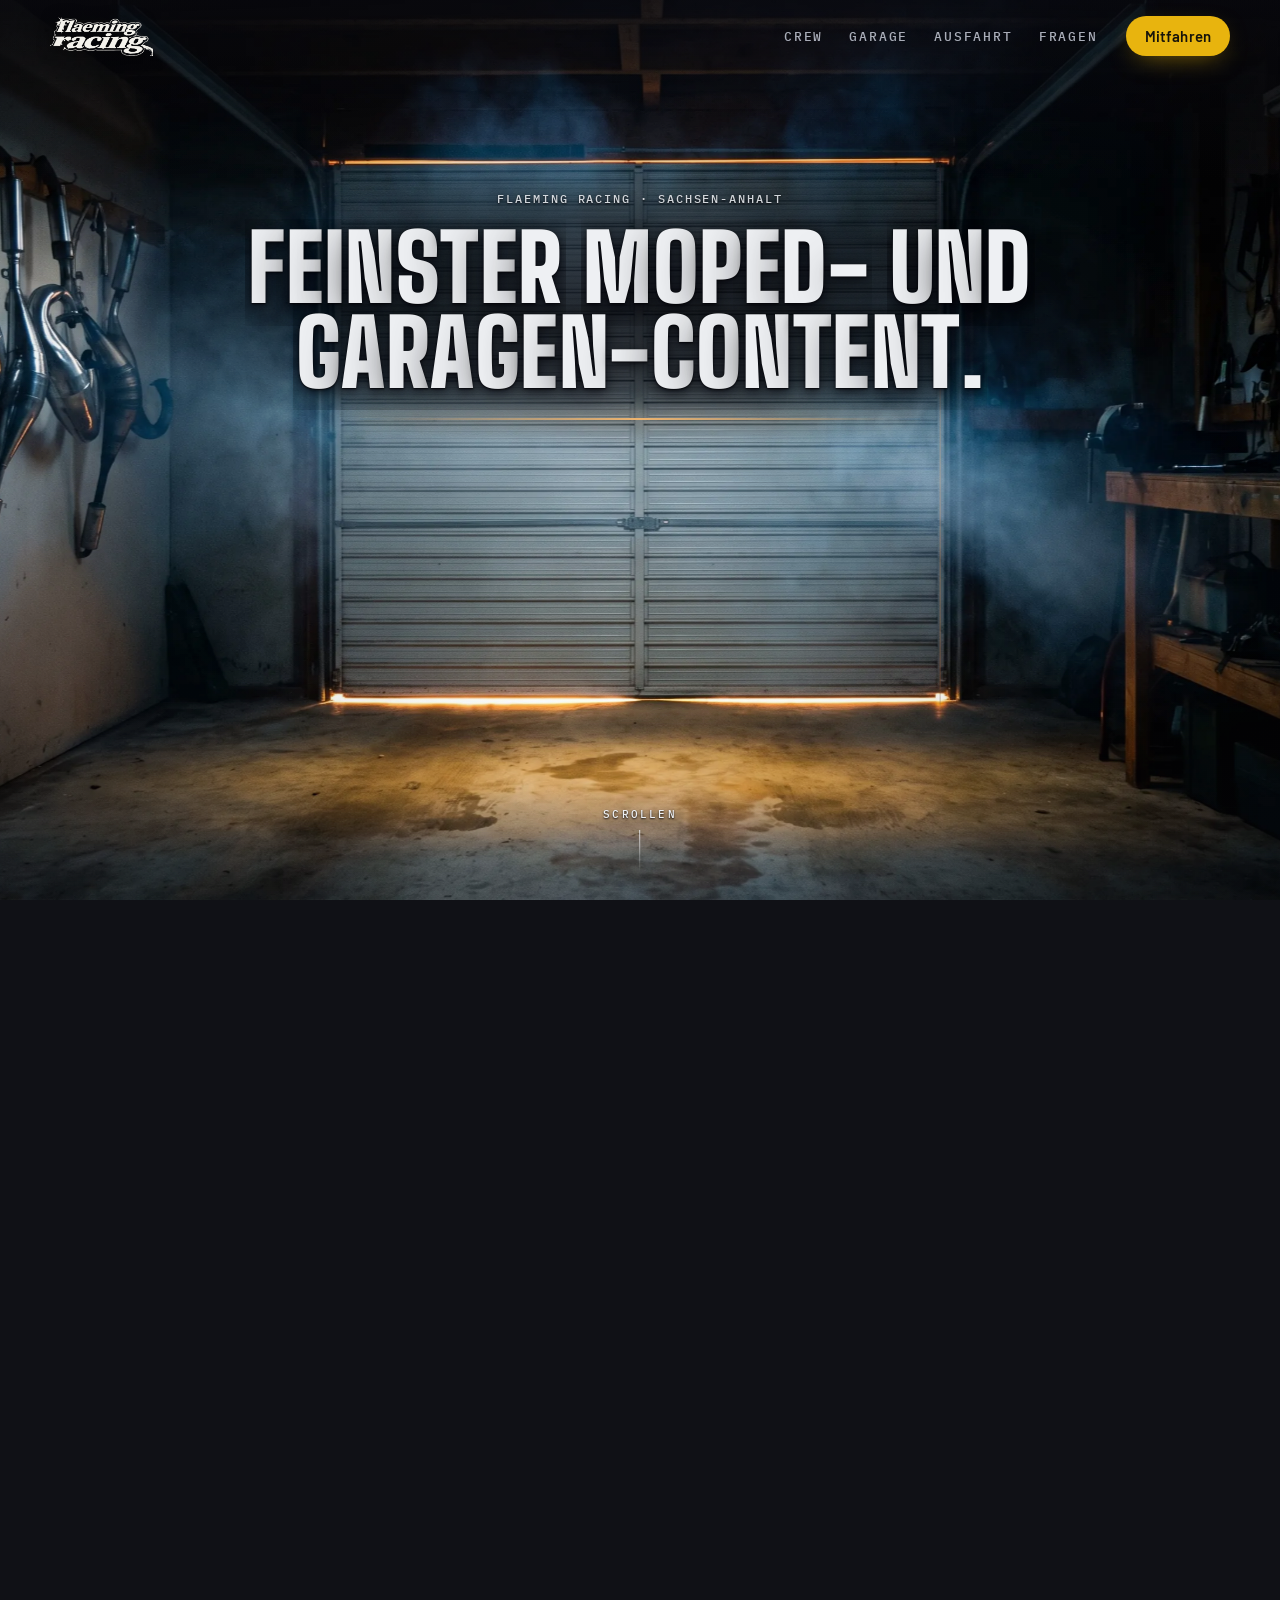
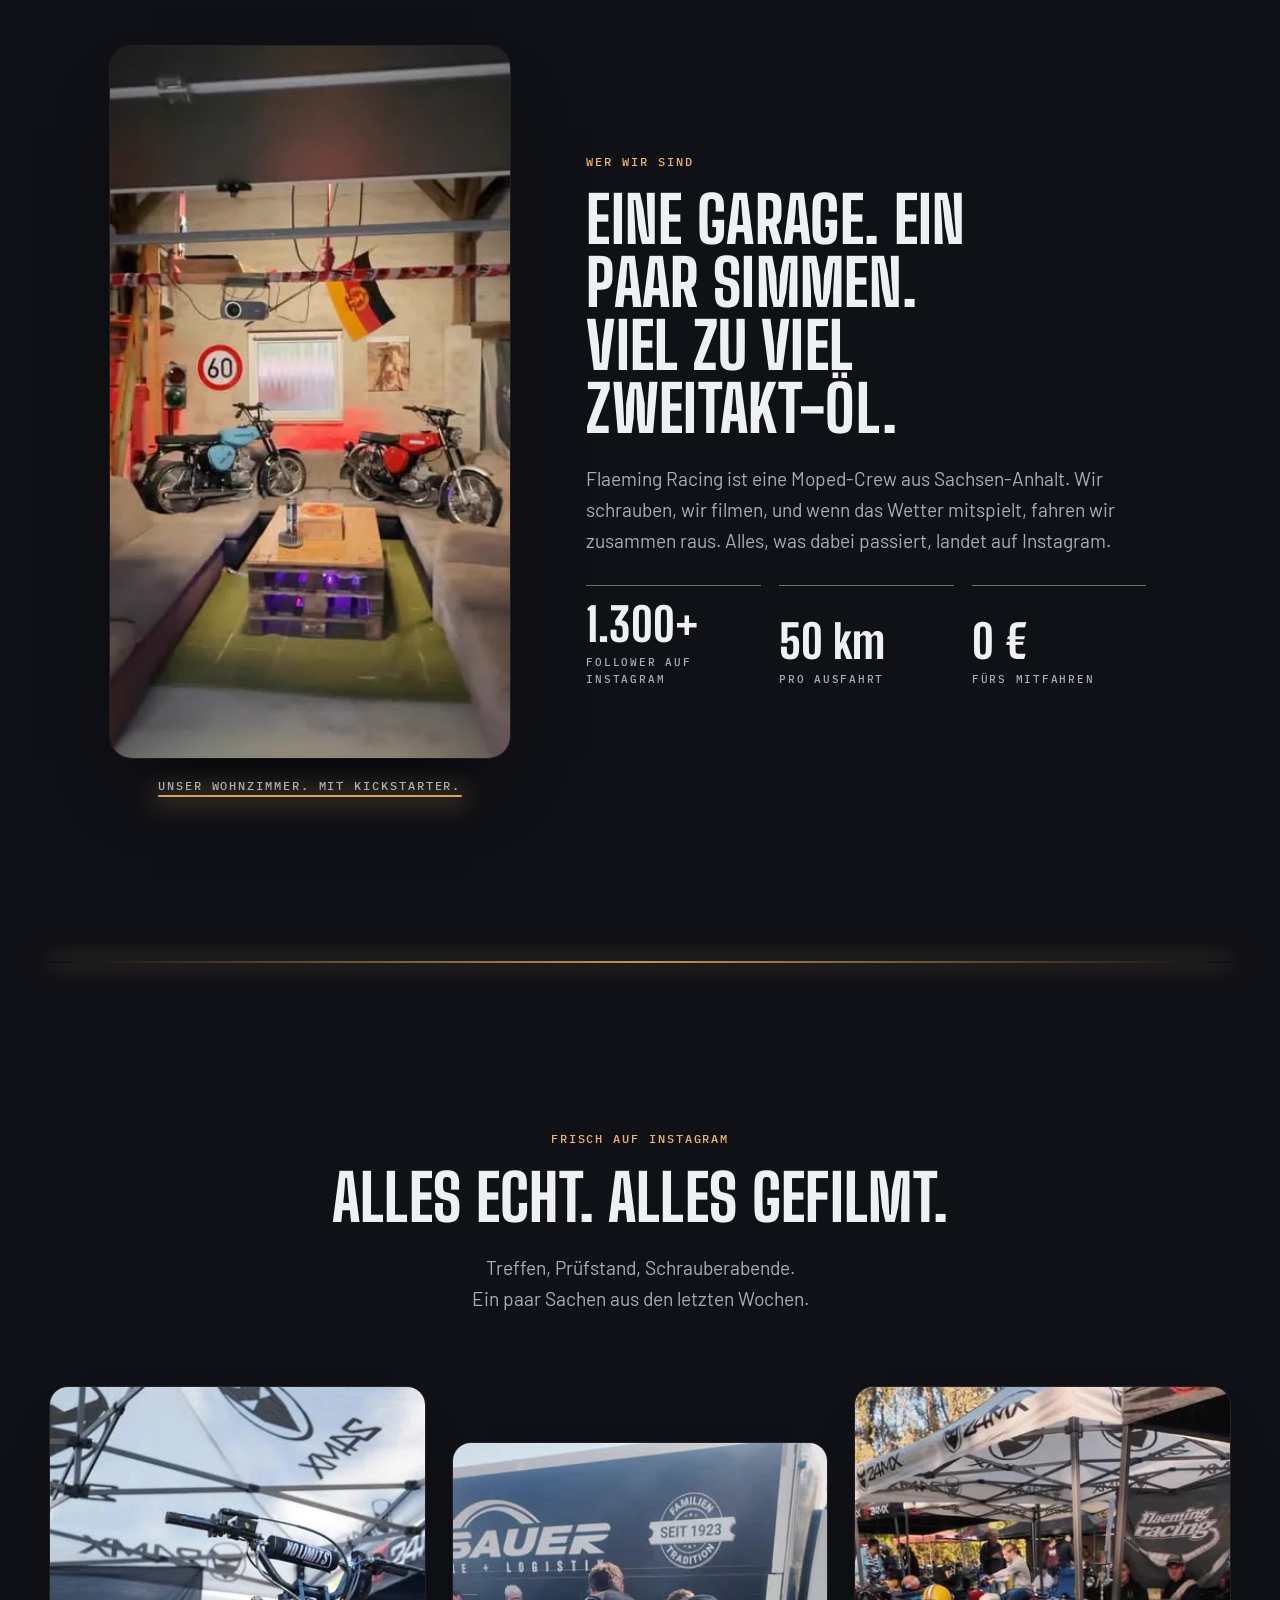
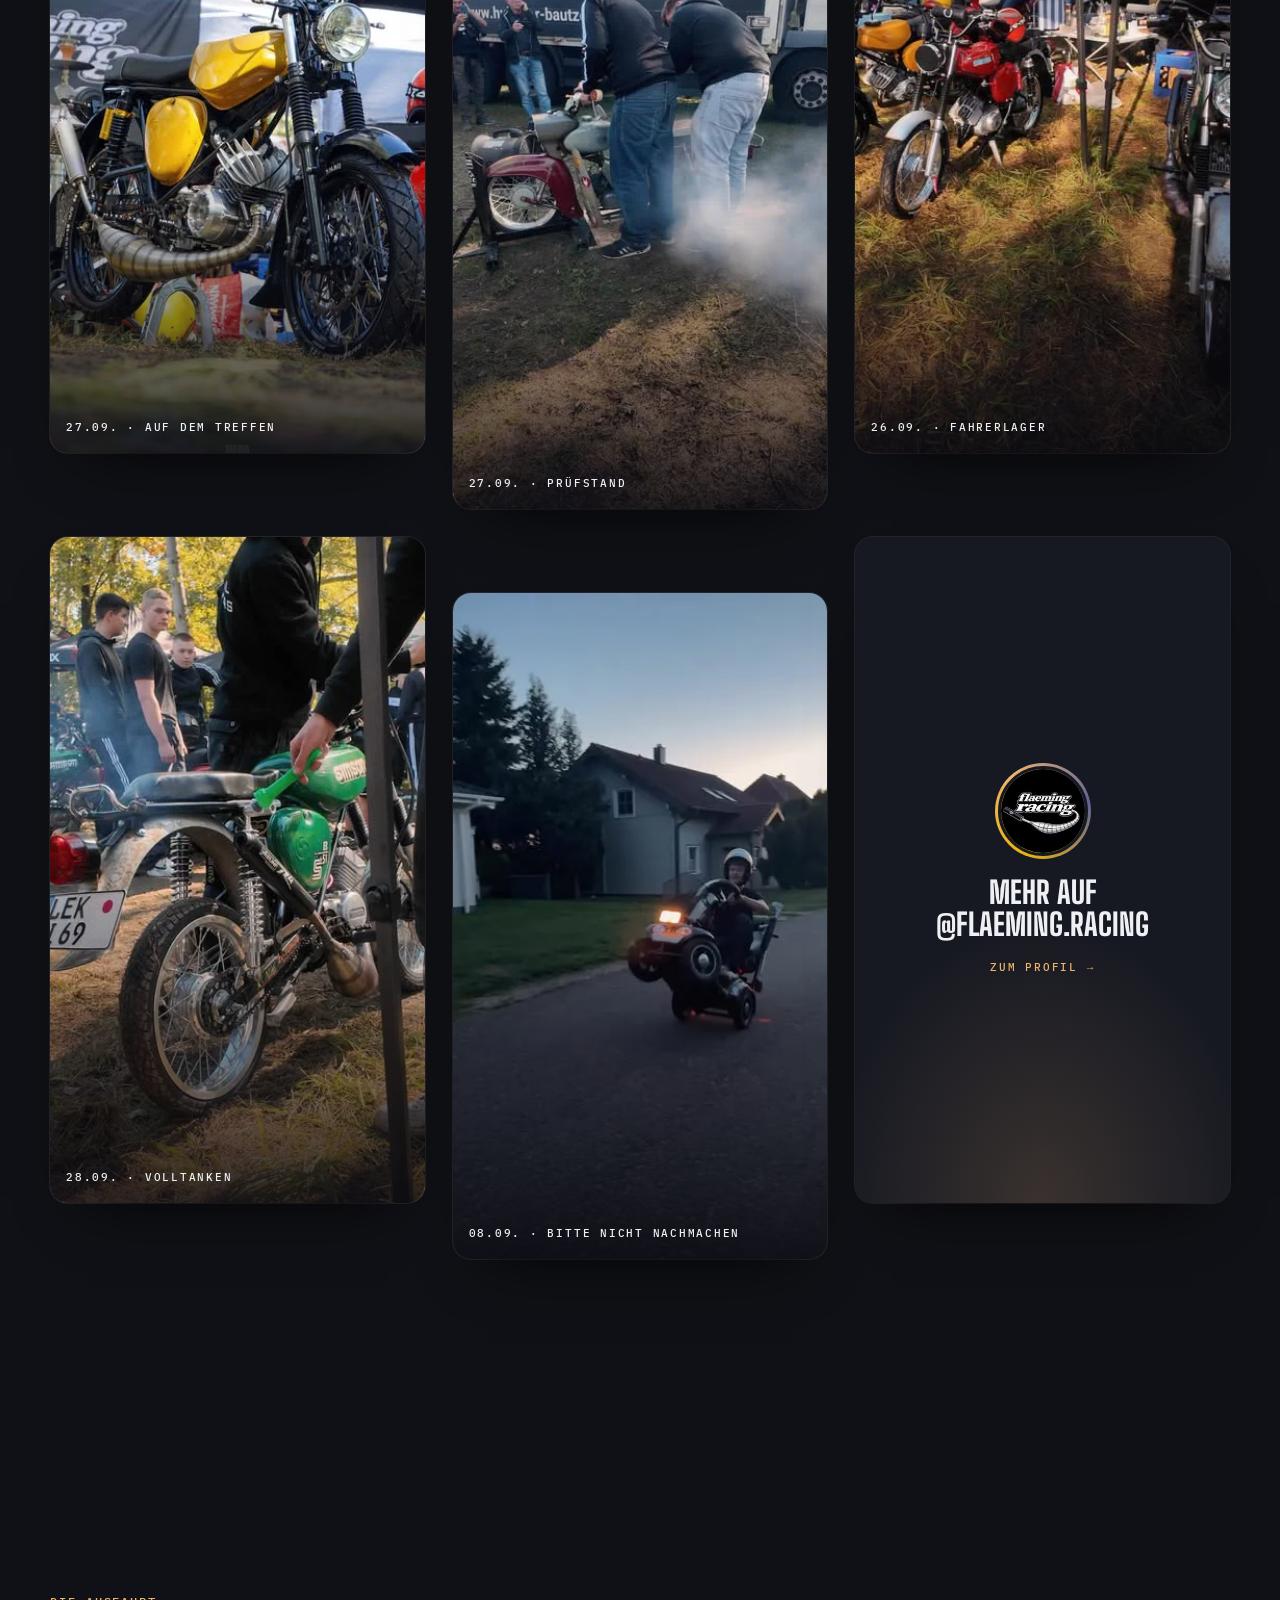
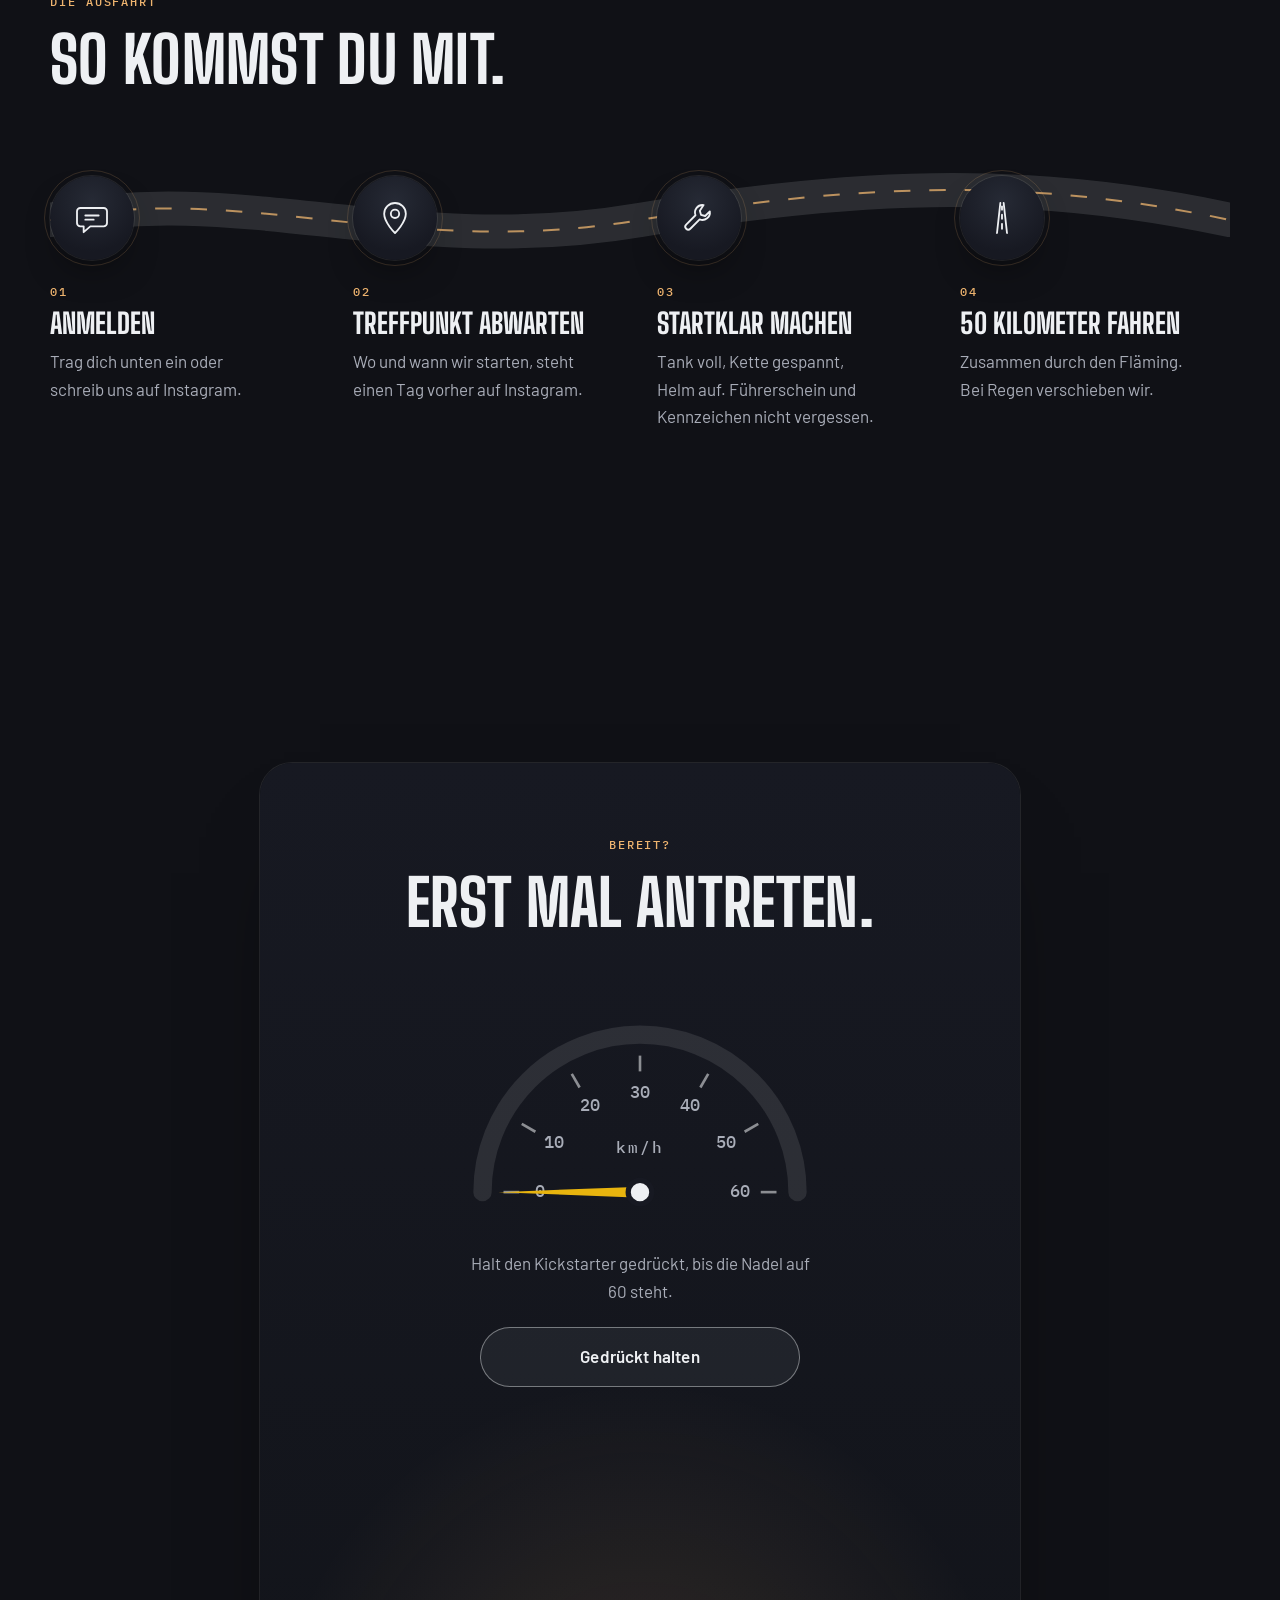
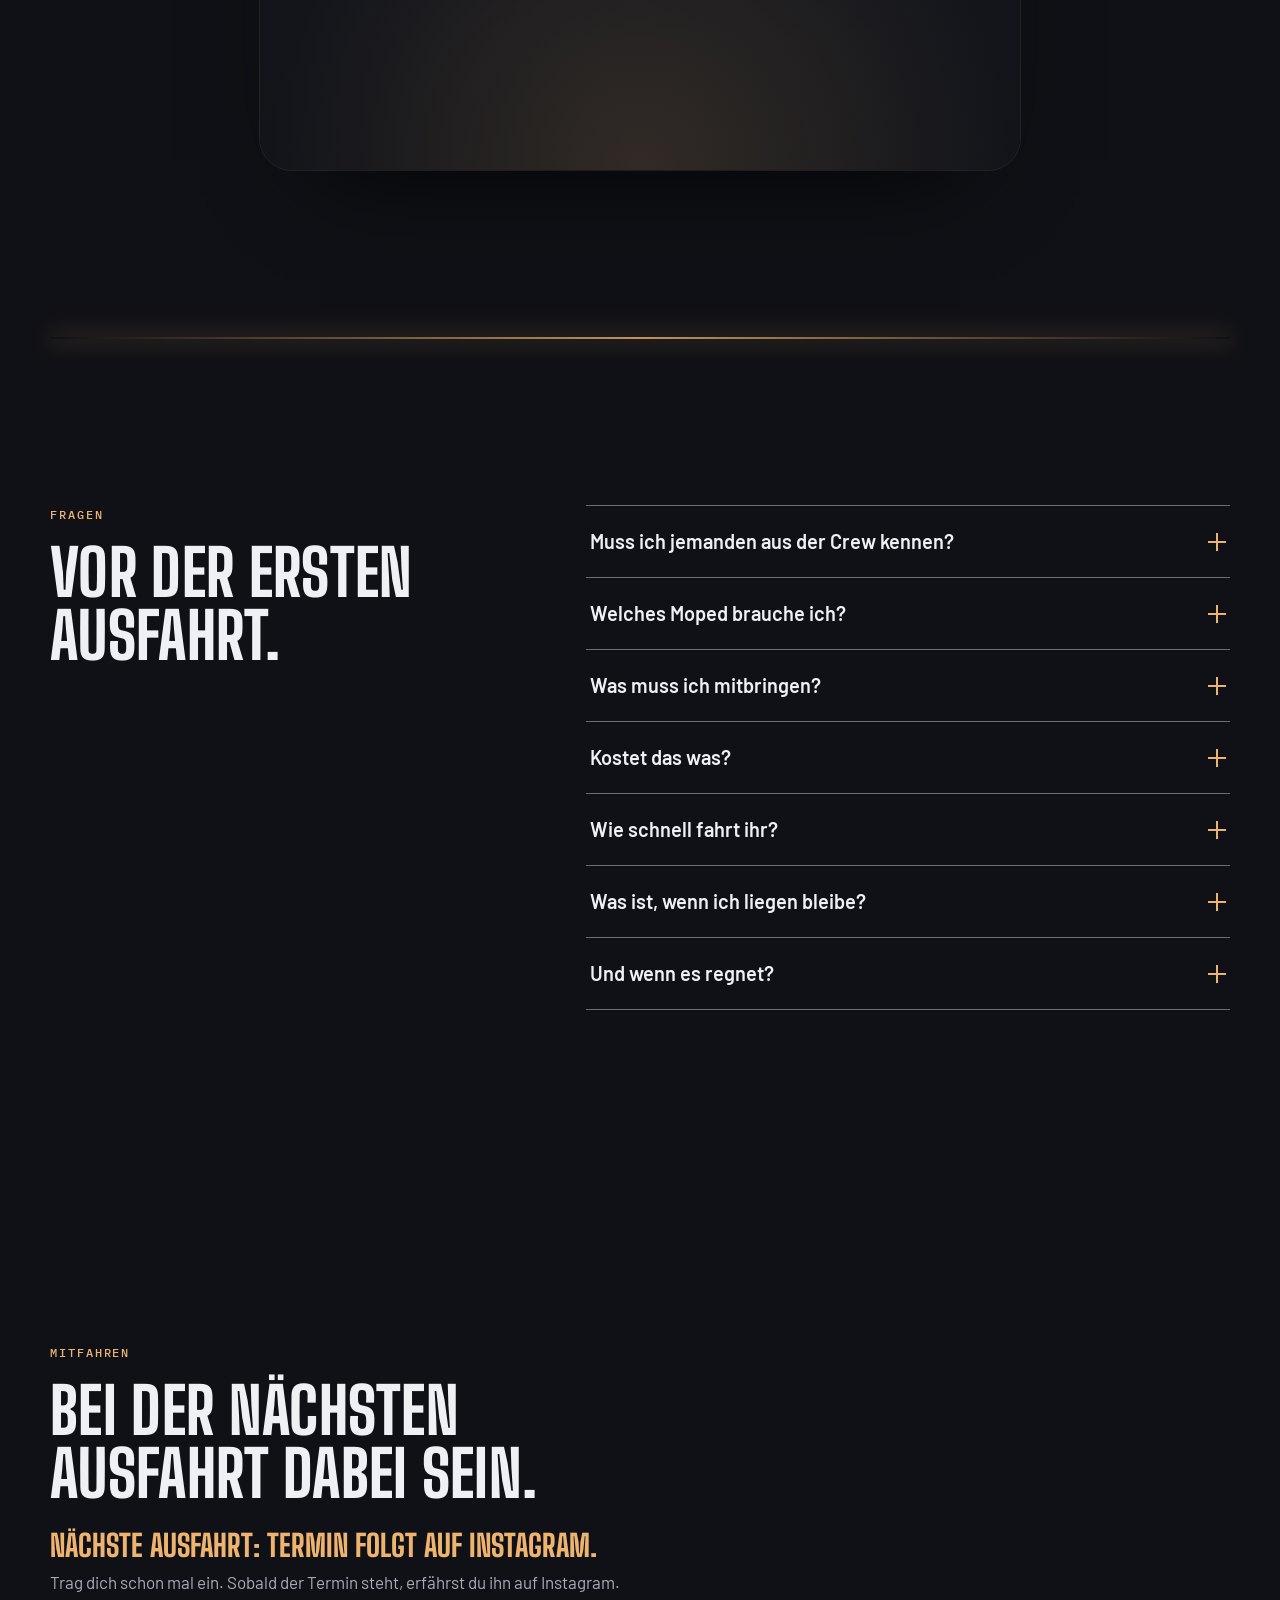
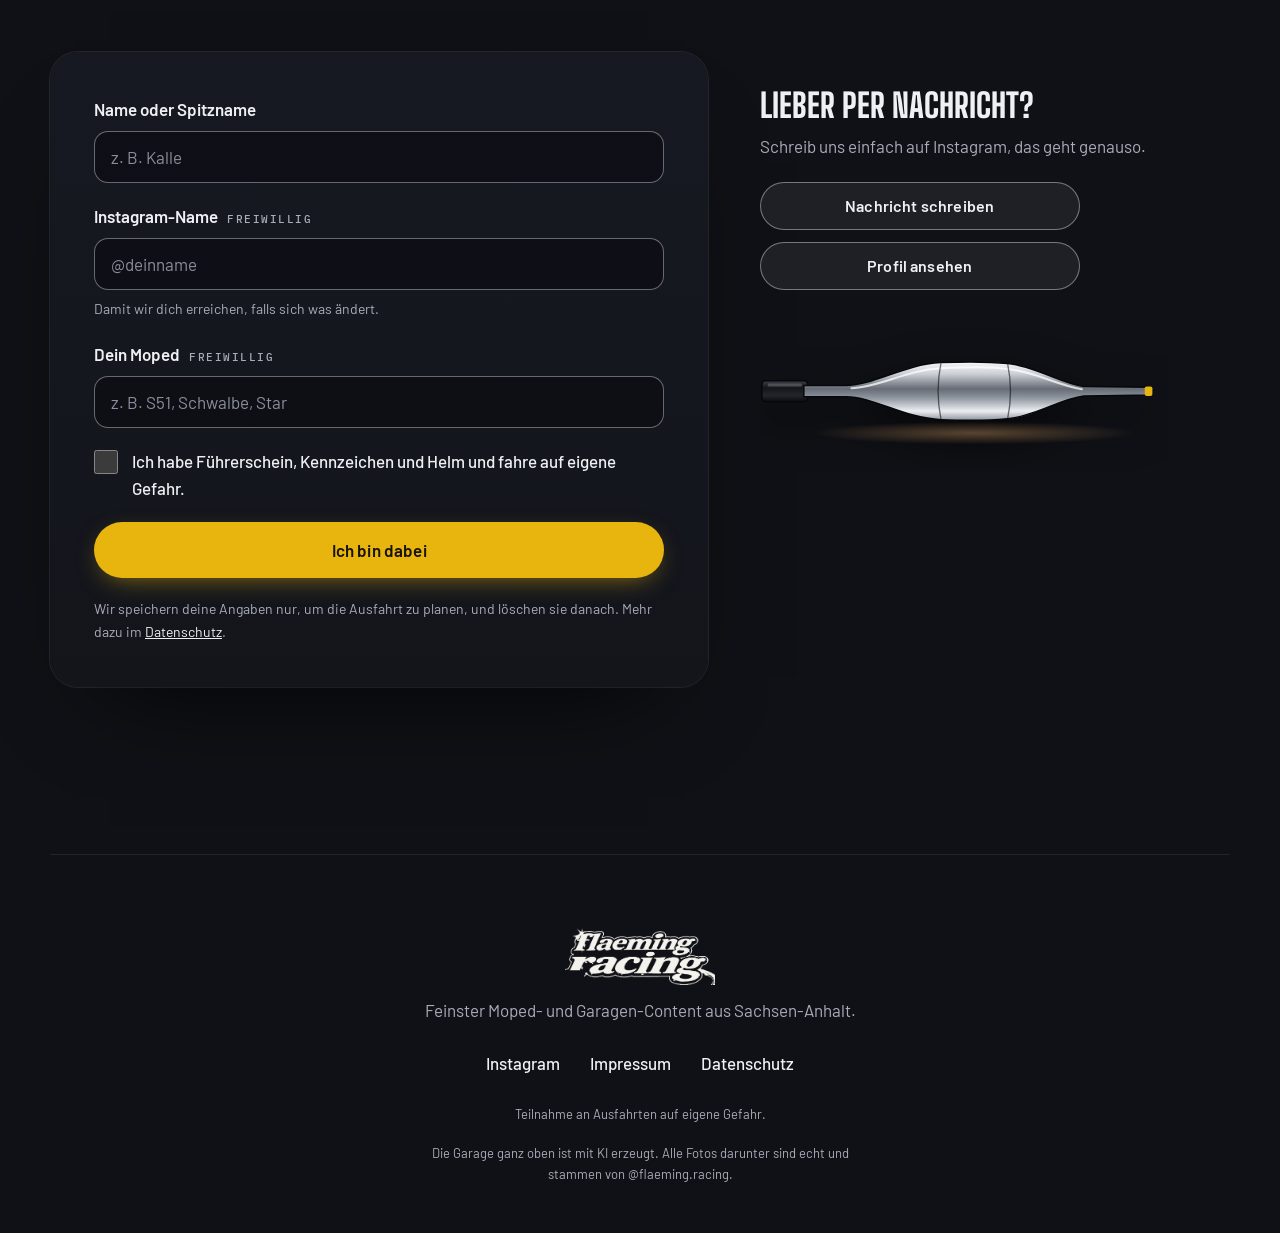
==== index.html @ 94ff25c2 "Flaeming Racing Website: Garagentor-Held, Abschnitte, Anmeldung mit Crew-Liste Co-Authored-By: Claud" ====
<!doctype html>
<html lang="de">
<head>
<meta charset="utf-8">
<meta name="viewport" content="width=device-width, initial-scale=1, viewport-fit=cover">
<title>Flaeming Racing · Moped-Ausfahrten und Garagen-Content</title>
<meta name="description" content="Flaeming Racing ist eine Moped-Crew aus Sachsen-Anhalt: Simsons, Garage, Instagram und Ausfahrten durch den Fläming. Melde dich zur nächsten Ausfahrt an, Mitfahren ist kostenlos.">
<meta name="theme-color" content="#101116">
<meta name="color-scheme" content="dark">
<link rel="icon" href="data:image/svg+xml,%3Csvg xmlns='http://www.w3.org/2000/svg' viewBox='0 0 64 64'%3E%3Crect width='64' height='64' rx='14' fill='%23101116'/%3E%3Cdefs%3E%3ClinearGradient id='c' x1='0' y1='0' x2='0' y2='1'%3E%3Cstop offset='0' stop-color='%23f4f5f7'/%3E%3Cstop offset='.55' stop-color='%23969ba6'/%3E%3Cstop offset='1' stop-color='%23e3e6ea'/%3E%3C/linearGradient%3E%3C/defs%3E%3Cpath d='M7 30h7c6 0 9-8 19-8 9 0 14 4 18 8l5 2v4l-5 2c-4 4-9 8-18 8-10 0-13-8-19-8H7z' fill='url(%23c)'/%3E%3Crect x='51' y='31' width='8' height='6' rx='2' fill='%23e8b40e'/%3E%3C/svg%3E">
<link rel="preload" href="assets/fonts/big-shoulders-display.woff2" as="font" type="font/woff2" crossorigin>
<link rel="preload" href="assets/fonts/barlow-400.woff2" as="font" type="font/woff2" crossorigin>
<link rel="stylesheet" href="assets/fonts/fonts.css">
<link rel="stylesheet" href="assets/css/site.css">
<!-- DEPLOY STEP: og:url und og:image brauchen die echte Adresse der Seite (absolute URLs). -->
<meta property="og:type" content="website">
<meta property="og:locale" content="de_DE">
<meta property="og:title" content="Flaeming Racing · Fahr mit uns raus">
<meta property="og:description" content="Moped-Crew aus Sachsen-Anhalt. Simsons, Garage und Ausfahrten durch den Fläming. 50 Kilometer, kostenlos.">
<meta property="og:url" content="https://DEPLOY-ADRESSE/">
<meta property="og:image" content="https://DEPLOY-ADRESSE/assets/og-bild.jpg">
<meta name="twitter:card" content="summary_large_image">
<script>document.documentElement.classList.add('js');if(!matchMedia('(prefers-reduced-motion: reduce)').matches)document.documentElement.classList.add('scrub');</script>
</head>
<body>
<a class="skip" href="#main">Zum Inhalt springen</a>

<div class="env" aria-hidden="true">
  <div class="env-glow"></div>
  <div class="env-haze h1"></div><div class="env-haze h2"></div><div class="env-haze h3"></div>
  <div class="env-grain"></div>
</div>

<header class="nav" id="nav">
  <a class="nav-logo" href="#top" aria-label="Flaeming Racing, nach oben">
    <img src="assets/bilder/logo-schrift.png" alt="Flaeming Racing" width="756" height="294">
  </a>
  <nav class="nav-links" aria-label="Abschnitte">
    <a href="#crew">Crew</a>
    <a href="#garage">Garage</a>
    <a href="#ausfahrt">Ausfahrt</a>
    <a href="#fragen">Fragen</a>
  </nav>
  <a class="btn btn-gelb btn-klein" href="#mitfahren">Mitfahren</a>
</header>

<main id="main" tabindex="-1">

  <!-- ===== Held: das Garagentor ===== -->
  <section class="hero" id="top" aria-label="Flaeming Racing">
    <div class="wrap">
      <div class="stage" id="stage" aria-hidden="true">
        <img class="lay offen" data-src="assets/hero/garage-offen.webp" alt="" width="2752" height="1536" decoding="async" fetchpriority="high">
        <div class="lay beam"></div>
        <img class="lay waende" data-src="assets/hero/garage-zu-waende.webp" alt="" width="2752" height="1536" decoding="async" fetchpriority="high">
        <div class="torclip"><img data-src="assets/hero/tor.webp" alt="" width="1024" height="934" decoding="async" fetchpriority="high"></div>
        <div class="torglow"></div>
        <div class="dunst d1"></div><div class="dunst d2"></div><div class="dunst d3"></div><div class="dunst d4"></div>
      </div>
      <div class="scrim" aria-hidden="true"></div>

      <div class="bands" id="bands">
        <div class="band b1" data-a="0" data-b="0.22" data-ramp="0.05">
          <p class="kicker">Flaeming Racing · Sachsen-Anhalt</p>
          <h1 class="h-held split" data-fx="spalt">Feinster Moped- und Garagen-Content.</h1>
          <span class="spaltlinie" aria-hidden="true"></span>
        </div>
        <div class="band b2" data-a="0.26" data-b="0.48">
          <p class="h-band split" data-fx="heben">Hier wird geschraubt.</p>
          <p class="unter split" data-fx="heben">Simsons, Chrom und Zweitakt-Dunst.</p>
        </div>
        <div class="band b3" data-a="0.52" data-b="0.74" data-ramp="0.04">
          <div class="blur-paar">
            <p class="h-band weich" aria-hidden="true">Bis das Tor aufgeht.</p>
            <p class="h-band scharf">Bis das Tor aufgeht.</p>
          </div>
        </div>
        <div class="band b4" data-a="0.78" data-b="1">
          <h2 class="h-held split" data-fx="wort">Fahr mit uns raus.</h2>
          <p class="unter staffel-s">Moped-Ausfahrten durch den Fläming. 50&nbsp;Kilometer, eine Crew, kostenlos.</p>
          <div class="knoepfe staffel-b">
            <a class="btn btn-gelb" href="#mitfahren">Bei der nächsten Ausfahrt dabei sein</a>
            <a class="btn btn-glas" href="https://www.instagram.com/flaeming.racing/" target="_blank" rel="noopener">Auf Instagram folgen</a>
          </div>
        </div>
      </div>

      <!-- Standbild-Text: ohne JavaScript und bei reduzierter Bewegung -->
      <div class="statisch">
        <p class="kicker">Flaeming Racing · Sachsen-Anhalt</p>
        <p class="h-held">Fahr mit uns raus.</p>
        <p class="unter">Feinster Moped- und Garagen-Content. Und Ausfahrten durch den Fläming, 50&nbsp;Kilometer, kostenlos.</p>
        <div class="knoepfe">
          <a class="btn btn-gelb" href="#mitfahren">Bei der nächsten Ausfahrt dabei sein</a>
          <a class="btn btn-glas" href="https://www.instagram.com/flaeming.racing/" target="_blank" rel="noopener">Auf Instagram folgen</a>
        </div>
      </div>

      <div class="cue" aria-hidden="true"><span>Scrollen</span><i></i></div>
      <svg class="ring" viewBox="0 0 48 48" aria-hidden="true"><circle cx="24" cy="24" r="20" fill="none" stroke="currentColor" stroke-width="3" stroke-dasharray="126" style="stroke-dashoffset:var(--ld,126)"/></svg>
    </div>
  </section>

  <!-- Markenzeichen: der Auspuff zieht sich durch die Seite -->
  <div class="auspuff-feld" id="auspuff" aria-hidden="true">
    <svg class="auspuff" preserveAspectRatio="none">
      <defs>
        <linearGradient id="chrom" gradientUnits="userSpaceOnUse" x1="41" y1="0" x2="51" y2="0">
          <stop offset="0" stop-color="#4b5059"/>
          <stop offset=".3" stop-color="#f4f5f7"/>
          <stop offset=".55" stop-color="#8f959f"/>
          <stop offset=".82" stop-color="#d9dde2"/>
          <stop offset="1" stop-color="#4b5059"/>
        </linearGradient>
      </defs>
      <path class="rohr-glut" d=""/>
      <path class="rohr-kante" d=""/>
      <path class="rohr" d=""/>
      <circle class="rohr-ende" r="7" cx="46" cy="0"/>
    </svg>
  </div>

  <!-- ===== A. Crew ===== -->
  <section class="sek crew" id="crew" aria-labelledby="crew-h">
    <div class="crew-bild reveal">
      <figure>
        <img src="assets/bilder/garage-wohnzimmer.webp" alt="Garage von Flaeming Racing als Wohnzimmer: Sofa, Paletten-Tisch, eine blaue und eine rote Simson, an der Wand ein 60er-Schild" width="360" height="640" loading="lazy" decoding="async">
        <figcaption class="mono">Unser Wohnzimmer. Mit Kickstarter.</figcaption>
      </figure>
    </div>
    <div class="crew-text">
      <p class="kicker reveal">Wer wir sind</p>
      <h2 class="h-sek reveal" id="crew-h">Eine Garage. Ein paar Simmen. Viel zu viel Zweitakt-Öl.</h2>
      <p class="lead reveal">Flaeming Racing ist eine Moped-Crew aus Sachsen-Anhalt. Wir schrauben, wir filmen, und wenn das Wetter mitspielt, fahren wir zusammen raus. Alles, was dabei passiert, landet auf Instagram.</p>
      <dl class="zahlen reveal">
        <div><dt class="mono">Follower auf Instagram</dt><dd><span class="zaehler" data-ziel="1300">1.300</span>+</dd></div>
        <div><dt class="mono">pro Ausfahrt</dt><dd><span class="zaehler" data-ziel="50">50</span> km</dd></div>
        <div><dt class="mono">fürs Mitfahren</dt><dd><span class="zaehler" data-ziel="0">0</span> €</dd></div>
      </dl>
    </div>
  </section>

  <div class="spalt" aria-hidden="true"></div>

  <!-- ===== B. Garage: echte Beiträge von Instagram ===== -->
  <section class="sek garage" id="garage" aria-labelledby="garage-h">
    <div class="garage-kopf">
      <p class="kicker reveal">Frisch auf Instagram</p>
      <h2 class="h-sek reveal" id="garage-h">Alles echt. Alles gefilmt.</h2>
      <p class="lead reveal">Treffen, Prüfstand, Schrauberabende. Ein paar Sachen aus den letzten Wochen.</p>
    </div>
    <ul class="raster" role="list">
      <li class="kachel reveal"><a href="https://www.instagram.com/flaeming.racing/p/DdzESLVi9JG/" target="_blank" rel="noopener">
        <img src="assets/bilder/treffen-gelbe.webp" alt="Gelbe Simson mit Chrom-Auspuff auf einem Treffen, dahinter das Banner von Flaeming Racing" width="480" height="640" loading="lazy" decoding="async">
        <span class="kachel-txt mono">27.09. · Auf dem Treffen</span></a></li>
      <li class="kachel reveal"><a href="https://www.instagram.com/flaeming.racing/reel/DdzTU5aCXcE/" target="_blank" rel="noopener">
        <img src="assets/bilder/pruefstand.webp" alt="Moped auf dem Leistungsprüfstand, weißer Zweitakt-Rauch zieht über die Wiese" width="360" height="640" loading="lazy" decoding="async">
        <span class="kachel-txt mono">27.09. · Prüfstand</span></a></li>
      <li class="kachel reveal"><a href="https://www.instagram.com/flaeming.racing/reel/DdwSJoAoBmD/" target="_blank" rel="noopener">
        <img src="assets/bilder/fahrerlager.webp" alt="Fahrerlager mit Pavillons und einer Reihe bunter Simsons im Herbstlicht" width="360" height="640" loading="lazy" decoding="async">
        <span class="kachel-txt mono">26.09. · Fahrerlager</span></a></li>
      <li class="kachel reveal"><a href="https://www.instagram.com/flaeming.racing/reel/Dd1nuv1Kb8-/" target="_blank" rel="noopener">
        <img src="assets/bilder/volltanken.webp" alt="Grüne Simson wird aus einem Kanister betankt" width="360" height="640" loading="lazy" decoding="async">
        <span class="kachel-txt mono">28.09. · Volltanken</span></a></li>
      <li class="kachel reveal"><a href="https://www.instagram.com/flaeming.racing/reel/DdCWpA1iiBT/" target="_blank" rel="noopener">
        <img src="assets/bilder/feierabendrunde.webp" alt="Jemand mit Helm fährt in der Abenddämmerung ein Elektromobil auf zwei Rädern" width="360" height="640" loading="lazy" decoding="async">
        <span class="kachel-txt mono">08.09. · Bitte nicht nachmachen</span></a></li>
      <li class="kachel kachel-mehr reveal"><a href="https://www.instagram.com/flaeming.racing/" target="_blank" rel="noopener">
        <span class="mehr-ring" aria-hidden="true"><img src="assets/bilder/logo-rund.jpg" alt="" width="150" height="150" loading="lazy"></span>
        <span class="mehr-txt">Mehr auf<br>@flaeming.racing</span>
        <span class="mono mehr-pfeil" aria-hidden="true">Zum Profil →</span></a></li>
    </ul>
  </section>

  <!-- ===== C. Ausfahrt: so kommst du mit ===== -->
  <section class="sek ausfahrt" id="ausfahrt" aria-labelledby="ausfahrt-h">
    <div class="ausfahrt-kopf">
      <p class="kicker reveal">Die Ausfahrt</p>
      <h2 class="h-sek reveal" id="ausfahrt-h">So kommst du mit.</h2>
    </div>
    <div class="strecke" id="strecke">
      <svg class="strasse" viewBox="0 0 1000 120" preserveAspectRatio="none" aria-hidden="true">
        <path class="strasse-rand" d="M0 60 C 160 20, 300 100, 500 60 S 840 20, 1000 60"/>
        <path class="strasse-mitte" d="M0 60 C 160 20, 300 100, 500 60 S 840 20, 1000 60"/>
      </svg>
      <ol class="stationen" role="list">
        <li class="station reveal">
          <span class="symbol" aria-hidden="true"><svg viewBox="0 0 48 48"><path d="M10 12h28a4 4 0 0 1 4 4v14a4 4 0 0 1-4 4H22l-8 7v-7h-4a4 4 0 0 1-4-4V16a4 4 0 0 1 4-4z"/><path d="M16 21h16M16 26h10"/></svg></span>
          <span class="nr mono">01</span>
          <h3>Anmelden</h3>
          <p>Trag dich unten ein oder schreib uns auf Instagram.</p>
        </li>
        <li class="station reveal">
          <span class="symbol" aria-hidden="true"><svg viewBox="0 0 48 48"><path d="M24 42s13-12.5 13-23a13 13 0 0 0-26 0c0 10.5 13 23 13 23z"/><circle cx="24" cy="19" r="5"/></svg></span>
          <span class="nr mono">02</span>
          <h3>Treffpunkt abwarten</h3>
          <p>Wo und wann wir starten, steht einen Tag vorher auf Instagram.</p>
        </li>
        <li class="station reveal">
          <span class="symbol" aria-hidden="true"><svg viewBox="0 0 48 48"><path d="M29.5 8.5a9 9 0 0 0-9.7 12.2L8.6 31.9a3.5 3.5 0 0 0 5 5l11.2-11.2a9 9 0 0 0 12.2-9.7l-5.6 5.6-5-1.4-1.4-5z"/></svg></span>
          <span class="nr mono">03</span>
          <h3>Startklar machen</h3>
          <p>Tank voll, Kette gespannt, Helm auf. Führerschein und Kennzeichen nicht vergessen.</p>
        </li>
        <li class="station reveal">
          <span class="symbol" aria-hidden="true"><svg viewBox="0 0 48 48"><path d="M18 42 22 6M30 42 26 6"/><path d="M24 10v4M24 20v5M24 31v6"/></svg></span>
          <span class="nr mono">04</span>
          <h3>50 Kilometer fahren</h3>
          <p>Zusammen durch den Fläming. Bei Regen verschieben wir.</p>
        </li>
      </ol>
    </div>
  </section>

  <!-- ===== D. Antreten: der eine Mitmach-Moment ===== -->
  <section class="sek antreten" id="antreten" aria-labelledby="antreten-h">
    <div class="antreten-box">
      <p class="kicker reveal">Bereit?</p>
      <h2 class="h-sek reveal" id="antreten-h">Erst mal antreten.</h2>
      <div class="tacho" id="tacho" aria-hidden="true">
        <svg viewBox="0 0 320 200">
          <defs>
            <linearGradient id="skala" x1="0" y1="0" x2="1" y2="0">
              <stop offset="0" stop-color="#616399"/><stop offset=".7" stop-color="#eeb46f"/><stop offset="1" stop-color="#e8b40e"/>
            </linearGradient>
          </defs>
          <path class="tacho-bahn" d="M40 170 A120 120 0 0 1 280 170"/>
          <path class="tacho-fuell" id="tacho-fuell" d="M40 170 A120 120 0 0 1 280 170" pathLength="100"/>
          <g class="tacho-striche" id="tacho-striche"></g>
          <g class="tacho-nadel" id="tacho-nadel"><path d="M160 170 L156 166 L160 62 L164 166 Z"/><circle cx="160" cy="170" r="9"/></g>
          <text class="tacho-kmh" x="160" y="140" text-anchor="middle">km/h</text>
        </svg>
        <div class="paff"><i></i><i></i><i></i><i></i><i></i></div>
      </div>
      <p class="antreten-hilfe reveal" id="antreten-hilfe">Halt den Kickstarter gedrückt, bis die Nadel auf 60 steht.</p>
      <button class="btn btn-kick reveal" id="kick" type="button"><span class="kick-fuell" aria-hidden="true"></span><span class="kick-txt">Gedrückt halten</span></button>
      <p class="laeuft" id="laeuft" aria-live="polite"></p>
      <div class="termin-karte" id="termin-karte">
        <p class="mono">Nächste Ausfahrt</p>
        <p class="termin-zeile" data-termin="zeile">Termin folgt auf Instagram.</p>
        <p class="termin-info" data-termin="info">Trag dich schon mal ein. Sobald der Termin steht, erfährst du ihn auf Instagram.</p>
        <a class="btn btn-gelb" href="#mitfahren">Jetzt anmelden</a>
      </div>
    </div>
  </section>

  <div class="spalt" aria-hidden="true"></div>

  <!-- ===== E. Fragen ===== -->
  <section class="sek fragen" id="fragen" aria-labelledby="fragen-h">
    <div class="fragen-kopf">
      <p class="kicker reveal">Fragen</p>
      <h2 class="h-sek reveal" id="fragen-h">Vor der ersten Ausfahrt.</h2>
    </div>
    <div class="fragen-liste">
      <details class="frage reveal"><summary>Muss ich jemanden aus der Crew kennen?</summary><p>Nein. Meld dich an, komm zum Treffpunkt und sag Hallo. Mehr braucht es nicht.</p></details>
      <details class="frage reveal"><summary>Welches Moped brauche ich?</summary><p>Jedes Moped mit Kennzeichen. Simson ist gern gesehen, aber kein Muss.</p></details>
      <details class="frage reveal"><summary>Was muss ich mitbringen?</summary><p>Führerschein, Versicherungskennzeichen, Helm und ein Moped, das 50 Kilometer schafft. Werkzeug und eine Ersatzzündkerze schaden nie.</p></details>
      <details class="frage reveal"><summary>Kostet das was?</summary><p>Nein. Mitfahren ist kostenlos, du zahlst nur deinen Sprit.</p></details>
      <details class="frage reveal"><summary>Wie schnell fahrt ihr?</summary><p>Wir fahren zusammen, nicht gegeneinander. Es gelten die Regeln der StVO.</p></details>
      <details class="frage reveal"><summary>Was ist, wenn ich liegen bleibe?</summary><p>Pannen gehören zur Simme. Trotzdem gilt: Die Teilnahme ist auf eigene Gefahr, jeder haftet für sich selbst. Für Schäden, Unfälle oder Defekte übernehmen wir keine Haftung.</p></details>
      <details class="frage reveal"><summary>Und wenn es regnet?</summary><p>Dann verschieben wir. Den neuen Termin findest du auf Instagram und hier auf der Seite.</p></details>
    </div>
  </section>

  <!-- ===== F. Mitfahren: das eine Ziel ===== -->
  <section class="sek mitfahren" id="mitfahren" aria-labelledby="mitfahren-h">
    <div class="mitfahren-kopf">
      <p class="kicker reveal">Mitfahren</p>
      <h2 class="h-sek reveal" id="mitfahren-h">Bei der nächsten Ausfahrt dabei sein.</h2>
      <p class="termin-zeile reveal" data-termin="zeile">Nächste Ausfahrt: Termin folgt auf Instagram.</p>
      <p class="termin-info reveal" data-termin="info">Trag dich schon mal ein. Sobald der Termin steht, erfährst du ihn auf Instagram.</p>
    </div>
    <div class="mitfahren-grid">
      <form class="formular reveal" id="formular" novalidate>
        <div class="feld">
          <label for="f-name">Name oder Spitzname</label>
          <input id="f-name" name="name" type="text" maxlength="40" autocomplete="nickname" placeholder="z. B. Kalle" required>
        </div>
        <div class="feld">
          <label for="f-insta">Instagram-Name <span class="frei">freiwillig</span></label>
          <input id="f-insta" name="instagram" type="text" maxlength="31" autocomplete="off" autocapitalize="none" spellcheck="false" placeholder="@deinname" aria-describedby="f-insta-hilfe">
          <p class="hilfe" id="f-insta-hilfe">Damit wir dich erreichen, falls sich was ändert.</p>
        </div>
        <div class="feld">
          <label for="f-moped">Dein Moped <span class="frei">freiwillig</span></label>
          <input id="f-moped" name="moped" type="text" maxlength="40" autocomplete="off" placeholder="z. B. S51, Schwalbe, Star">
        </div>
        <div class="feld feld-haken">
          <input id="f-ok" name="ok" type="checkbox" required>
          <label for="f-ok">Ich habe Führerschein, Kennzeichen und Helm und fahre auf eigene Gefahr.</label>
        </div>
        <div class="honig" aria-hidden="true"><label for="f-web">Webseite</label><input id="f-web" name="web" type="text" tabindex="-1" autocomplete="off"></div>
        <p class="fehler" id="f-fehler" role="alert"></p>
        <button class="btn btn-gelb btn-gross" type="submit" id="f-senden">Ich bin dabei</button>
        <p class="hinweis">Wir speichern deine Angaben nur, um die Ausfahrt zu planen, und löschen sie danach. Mehr dazu im <a href="datenschutz.html">Datenschutz</a>.</p>
        <div class="erfolg" id="f-erfolg" tabindex="-1">
          <p class="erfolg-titel">Du stehst auf der Liste.</p>
          <p>Treffpunkt und Uhrzeit kommen einen Tag vorher auf Instagram. Folg uns, damit du sie nicht verpasst.</p>
          <a class="btn btn-gelb" href="https://www.instagram.com/flaeming.racing/" target="_blank" rel="noopener">Auf Instagram folgen</a>
        </div>
      </form>
      <aside class="nachricht reveal" aria-labelledby="nachricht-h">
        <h3 id="nachricht-h">Lieber per Nachricht?</h3>
        <p>Schreib uns einfach auf Instagram, das geht genauso.</p>
        <div class="knoepfe">
          <a class="btn btn-glas" href="https://ig.me/m/flaeming.racing" target="_blank" rel="noopener">Nachricht schreiben</a>
          <a class="btn btn-glas" href="https://www.instagram.com/flaeming.racing/" target="_blank" rel="noopener">Profil ansehen</a>
        </div>
        <svg class="birne" viewBox="0 0 420 120" aria-hidden="true">
          <defs>
            <linearGradient id="birne-chrom" x1="0" y1="0" x2="0" y2="1">
              <stop offset="0" stop-color="#f5f6f8"/><stop offset=".2" stop-color="#cdd1d7"/><stop offset=".46" stop-color="#666b75"/>
              <stop offset=".62" stop-color="#9097a1"/><stop offset=".84" stop-color="#eceef1"/><stop offset="1" stop-color="#8e949e"/>
            </linearGradient>
            <linearGradient id="birne-rohr" x1="0" y1="0" x2="0" y2="1">
              <stop offset="0" stop-color="#3a3e47"/><stop offset=".35" stop-color="#14161b"/><stop offset=".7" stop-color="#22252c"/><stop offset="1" stop-color="#0b0c10"/>
            </linearGradient>
            <radialGradient id="birne-schein" cx=".5" cy=".5" r=".5"><stop offset="0" stop-color="rgba(238,180,111,.35)"/><stop offset="1" stop-color="rgba(238,180,111,0)"/></radialGradient>
          </defs>
          <ellipse cx="225" cy="104" rx="170" ry="12" fill="url(#birne-schein)"/>
          <rect x="2" y="49" width="48" height="22" rx="4" fill="url(#birne-rohr)" stroke="#060709" stroke-width="1.5"/>
          <rect x="8" y="52" width="36" height="3" rx="1.5" fill="rgba(255,255,255,.18)"/>
          <path class="birne-koerper" d="M46 54 L90 54 C120 54 150 32 190 30 C215 29 240 29 260 31 C290 34 315 52 340 55 L410 56 L410 64 L340 65 C315 68 290 86 260 89 C240 91 215 91 190 90 C150 88 120 66 90 66 L46 66 Z" fill="url(#birne-chrom)" stroke="#07080b" stroke-width="1.6" stroke-linejoin="round"/>
          <path d="M96 57 C126 56 152 38 190 36 C228 34 250 35 262 37 C290 40 312 54 338 58" fill="none" stroke="rgba(255,255,255,.75)" stroke-width="2" stroke-linecap="round"/>
          <path d="M190 30.5 C186 50 186 70 190 89.5 M260 31 C264 50 264 70 260 89" fill="none" stroke="rgba(7,8,11,.55)" stroke-width="1.4"/>
          <rect x="404" y="55" width="8" height="10" rx="2" fill="#e8b40e"/>
        </svg>
      </aside>
    </div>
  </section>
</main>

<footer class="fuss">
  <div class="fuss-oben">
    <img class="fuss-logo" src="assets/bilder/logo-schrift.png" alt="Flaeming Racing" width="756" height="294" loading="lazy">
    <p>Feinster Moped- und Garagen-Content aus Sachsen-Anhalt.</p>
  </div>
  <nav class="fuss-links" aria-label="Rechtliches und Kontakt">
    <a href="https://www.instagram.com/flaeming.racing/" target="_blank" rel="noopener">Instagram</a>
    <a href="impressum.html">Impressum</a>
    <a href="datenschutz.html">Datenschutz</a>
  </nav>
  <p class="fuss-klein">Teilnahme an Ausfahrten auf eigene Gefahr.</p>
  <p class="fuss-klein">Die Garage ganz oben ist mit KI erzeugt. Alle Fotos darunter sind echt und stammen von @flaeming.racing.</p>
</footer>

<script src="assets/js/site.js" defer></script>
</body>
</html>
---- assets/fonts/fonts.css ----
@font-face{font-family:'Barlow';font-style:normal;font-weight:400;font-display:swap;src:url('barlow-400.woff2') format('woff2');unicode-range:U+0000-00FF, U+0131, U+0152-0153, U+02BB-02BC, U+02C6, U+02DA, U+02DC, U+0304, U+0308, U+0329, U+2000-206F, U+20AC, U+2122, U+2191, U+2193, U+2212, U+2215, U+FEFF, U+FFFD}
@font-face{font-family:'Barlow';font-style:normal;font-weight:500;font-display:swap;src:url('barlow-500.woff2') format('woff2');unicode-range:U+0000-00FF, U+0131, U+0152-0153, U+02BB-02BC, U+02C6, U+02DA, U+02DC, U+0304, U+0308, U+0329, U+2000-206F, U+20AC, U+2122, U+2191, U+2193, U+2212, U+2215, U+FEFF, U+FFFD}
@font-face{font-family:'Barlow';font-style:normal;font-weight:600;font-display:swap;src:url('barlow-600.woff2') format('woff2');unicode-range:U+0000-00FF, U+0131, U+0152-0153, U+02BB-02BC, U+02C6, U+02DA, U+02DC, U+0304, U+0308, U+0329, U+2000-206F, U+20AC, U+2122, U+2191, U+2193, U+2212, U+2215, U+FEFF, U+FFFD}
@font-face{font-family:'IBM Plex Mono';font-style:normal;font-weight:500;font-display:swap;src:url('ibm-plex-mono-500.woff2') format('woff2');unicode-range:U+0000-00FF, U+0131, U+0152-0153, U+02BB-02BC, U+02C6, U+02DA, U+02DC, U+0304, U+0308, U+0329, U+2000-206F, U+20AC, U+2122, U+2191, U+2193, U+2212, U+2215, U+FEFF, U+FFFD}
@font-face{font-family:'Big Shoulders Display';font-style:normal;font-weight:800 900;font-display:swap;src:url('big-shoulders-display.woff2') format('woff2');unicode-range:U+0000-00FF, U+0131, U+0152-0153, U+02BB-02BC, U+02C6, U+02DA, U+02DC, U+0304, U+0308, U+0329, U+2000-206F, U+20AC, U+2122, U+2191, U+2193, U+2212, U+2215, U+FEFF, U+FFFD}
---- assets/css/site.css ----
/* Flaeming Racing · Gestaltung
   Farben aus den Bildern gemessen: Decke #121318, Abendhimmel #616399, Horizont #d28c66,
   Boden im Licht #eeb46f, Tank-Gelb der gelben Simme #e8b40e. */

:root{
  --canvas:#101116;
  --panel:#171922;
  --panel-2:#1d2029;
  --linie:rgba(238,240,243,.09);
  --linie-stark:rgba(238,240,243,.42);
  --accent:#e8b40e;
  --accent-hover:#f5c52a;
  --accent-muted:rgba(232,180,14,.22);
  --accent-text:#16130a;
  --glow:#eeb46f;
  --horizont:#d28c66;
  --daemmerung:#616399;
  --dunst:#8fa3c2;
  --text-primary:#eef0f3;
  --text-secondary:#a9adb8;
  --fehler:#ff9b8a;

  --f-display:'Big Shoulders Display',Impact,'Arial Narrow',sans-serif;
  --f-text:'Barlow',system-ui,-apple-system,'Segoe UI',sans-serif;
  --f-mono:'IBM Plex Mono',ui-monospace,Consolas,monospace;

  --ease-out:cubic-bezier(.16,1,.3,1);
  --ease-io:cubic-bezier(.65,0,.35,1);
  --tshadow:0 1px 2px rgba(5,5,10,.95),0 3px 12px rgba(5,5,10,.78),0 10px 44px rgba(5,5,10,.8);
  --rand:min(1180px,calc(100vw - 40px));
}

*,*::before,*::after{box-sizing:border-box}
html{overflow-x:hidden;overflow-x:clip;scroll-behavior:smooth;-webkit-text-size-adjust:100%;scroll-padding-top:84px}
body{margin:0;overflow-x:hidden;overflow-x:clip;background:var(--canvas);color:var(--text-primary);
  font:400 1.0625rem/1.6 var(--f-text);-webkit-font-smoothing:antialiased;
  animation:seiteEin .9s var(--ease-out) both}
@keyframes seiteEin{from{opacity:0}to{opacity:1}}
img{max-width:100%;height:auto;display:block}
a{color:inherit}
::selection{background:var(--accent);color:var(--accent-text)}
:focus-visible{outline:2px solid var(--accent);outline-offset:3px;border-radius:4px}
.skip{position:fixed;left:12px;top:-60px;z-index:100;background:var(--accent);color:var(--accent-text);padding:10px 14px;border-radius:8px;font-weight:600;text-decoration:none;transition:top .3s var(--ease-out)}
.skip:focus{top:12px}
main:focus{outline:none}
.sr{position:absolute;width:1px;height:1px;padding:0;margin:-1px;overflow:hidden;clip:rect(0 0 0 0);white-space:nowrap;border:0}

/* ---------- feste Umgebung hinter allem ---------- */
.env{position:fixed;inset:0;z-index:-1;pointer-events:none;overflow:hidden;background:var(--canvas)}
.env-glow{position:absolute;left:50%;bottom:-38vh;width:140vw;height:70vh;transform:translateX(-50%);
  background:radial-gradient(closest-side,rgba(238,180,111,.13),rgba(210,140,102,.05) 55%,rgba(238,180,111,0));
  animation:atmen 64s ease-in-out -20s infinite alternate}
.env-haze{position:absolute;border-radius:50%;filter:blur(60px);opacity:.5}
.env-haze.h1{left:-10vw;top:20vh;width:60vw;height:40vh;background:radial-gradient(closest-side,rgba(143,163,194,.10),rgba(143,163,194,0));animation:ziehen 96s ease-in-out -30s infinite alternate}
.env-haze.h2{right:-15vw;top:55vh;width:55vw;height:45vh;background:radial-gradient(closest-side,rgba(97,99,153,.12),rgba(97,99,153,0));animation:ziehen 120s ease-in-out -70s infinite alternate-reverse}
.env-haze.h3{left:30vw;top:-10vh;width:50vw;height:35vh;background:radial-gradient(closest-side,rgba(143,163,194,.07),rgba(143,163,194,0));animation:ziehen 140s ease-in-out -10s infinite alternate}
.env-grain{position:absolute;inset:-50%;opacity:.07;mix-blend-mode:overlay;
  background-image:url("data:image/svg+xml,%3Csvg xmlns='http://www.w3.org/2000/svg' width='160' height='160'%3E%3Cfilter id='n'%3E%3CfeTurbulence type='fractalNoise' baseFrequency='.9' numOctaves='2' stitchTiles='stitch'/%3E%3C/filter%3E%3Crect width='160' height='160' filter='url(%23n)' opacity='.8'/%3E%3C/svg%3E")}
@keyframes atmen{from{opacity:.65;transform:translateX(-50%) scale(1)}to{opacity:1;transform:translateX(-50%) scale(1.08)}}
@keyframes ziehen{from{transform:translate3d(0,0,0)}to{transform:translate3d(12vw,-6vh,0)}}

/* ---------- Navigation ---------- */
.nav{position:fixed;inset:0 0 auto 0;z-index:50;display:flex;align-items:center;gap:28px;
  padding:14px max(20px,calc((100vw - 1180px)/2));height:72px;transition:background .5s var(--ease-out),box-shadow .5s var(--ease-out),backdrop-filter .5s}
.nav.fest{background:rgba(16,17,22,.78);backdrop-filter:blur(14px) saturate(1.2);-webkit-backdrop-filter:blur(14px) saturate(1.2);box-shadow:0 1px 0 var(--linie)}
.nav-logo{display:block;flex:none}
.nav-logo img{height:40px;width:auto;filter:drop-shadow(0 2px 8px rgba(0,0,0,.6))}
.nav-links{display:flex;gap:26px;margin-left:auto}
.nav-links a{font:500 .8125rem/1 var(--f-mono);letter-spacing:.14em;text-transform:uppercase;text-decoration:none;color:var(--text-secondary);
  padding:10px 0;position:relative;transition:color .3s var(--ease-out)}
.nav-links a::after{content:"";position:absolute;left:0;right:0;bottom:2px;height:1px;background:var(--glow);transform:scaleX(0);transform-origin:left;transition:transform .45s var(--ease-out)}
.nav-links a:hover{color:var(--text-primary)}
.nav-links a:hover::after{transform:scaleX(1)}

/* ---------- Knöpfe ---------- */
.btn{display:inline-flex;align-items:center;justify-content:center;gap:10px;min-height:48px;padding:12px 24px;border-radius:999px;
  font:600 1rem/1.1 var(--f-text);letter-spacing:.01em;text-decoration:none;cursor:pointer;border:1px solid transparent;text-shadow:none;
  transition:transform .35s var(--ease-out),background-color .35s var(--ease-out),border-color .35s var(--ease-out),box-shadow .35s var(--ease-out),color .35s var(--ease-out)}
.btn-gelb{background:var(--accent);color:var(--accent-text);box-shadow:0 8px 26px -10px rgba(232,180,14,.65)}
.btn-gelb:hover{background:var(--accent-hover);transform:translateY(-2px);box-shadow:0 14px 34px -12px rgba(232,180,14,.75)}
.btn-glas{background:rgba(238,240,243,.07);color:var(--text-primary);border-color:var(--linie-stark);backdrop-filter:blur(8px);-webkit-backdrop-filter:blur(8px)}
.btn-glas:hover{background:rgba(238,240,243,.13);border-color:rgba(238,240,243,.6);transform:translateY(-2px)}
.btn-klein{min-height:40px;padding:9px 18px;font-size:.9375rem}
.btn-gross{min-height:56px;padding:16px 30px;font-size:1.0625rem;width:100%}
.btn:active{transform:translateY(0) scale(.98)}
.knoepfe{display:flex;flex-wrap:wrap;gap:12px}

/* ---------- Schrift ---------- */
.kicker,.mono{font-family:var(--f-mono);font-weight:500;letter-spacing:.16em;text-transform:uppercase;font-size:.75rem;color:var(--glow)}
.kicker{margin:0 0 18px}
.h-held{font:900 clamp(2.6rem,7.2vw,6.4rem)/.92 var(--f-display);text-transform:uppercase;letter-spacing:.005em;margin:0}
.h-band{font:900 clamp(2.2rem,5.4vw,4.6rem)/.95 var(--f-display);text-transform:uppercase;margin:0}
.h-sek{font:800 clamp(2.3rem,5vw,4.2rem)/.98 var(--f-display);text-transform:uppercase;letter-spacing:.005em;margin:0 0 24px;max-width:16ch}
.lead{font-size:clamp(1.0625rem,1.5vw,1.25rem);color:var(--text-secondary);margin:0 0 28px;max-width:52ch}
.unter{font:500 clamp(1.05rem,1.7vw,1.375rem)/1.45 var(--f-text);margin:14px 0 0;color:var(--text-primary);max-width:40ch;text-wrap:balance}
.h-held,.h-band,.h-sek,.lead,.station p,.frage summary,.termin-info{text-wrap:balance}

/* ---------- Held ---------- */
.hero{position:relative}
.wrap{position:relative;height:100vh;height:100svh;min-height:560px;overflow:hidden;
  background:#0b0b0f url('../hero/garage-offen-1920.jpg') 50% 50%/cover no-repeat}
.stage{display:none;position:absolute;left:0;top:0;width:2752px;height:1536px;transform-origin:0 0;will-change:transform;--d:0;--w:1}
.stage img{max-width:none}
.lay{position:absolute;left:0;top:0;width:2752px;height:1536px;display:block}
.waende{opacity:var(--w);will-change:opacity}
.torclip{position:absolute;left:866px;top:278px;width:1024px;height:934px;overflow:hidden}
.torclip img{display:block;width:1024px;height:934px;transform:translate3d(0,calc(var(--d) * -934px),0);will-change:transform}
.torglow{position:absolute;left:836px;width:1084px;top:1172px;height:80px;transform:translate3d(0,calc(var(--d) * -934px),0);
  background:radial-gradient(ellipse 58% 46% at 50% 50%,rgba(255,176,92,.6),rgba(255,140,40,0) 70%);mix-blend-mode:screen;opacity:calc(.3 + var(--d) * .45)}
.beam{clip-path:polygon(866px 1212px,1890px 1212px,2440px 1536px,310px 1536px);
  background:linear-gradient(180deg,rgba(255,180,96,.36),rgba(255,150,60,.08) 70%,rgba(255,150,60,0));mix-blend-mode:screen;opacity:calc(var(--d) * .9)}
.dunst{position:absolute;border-radius:50%;filter:blur(46px);mix-blend-mode:screen;opacity:calc(.22 + var(--d) * .6);animation:wabern 72s ease-in-out infinite alternate}
.dunst.d1{left:640px;top:520px;width:960px;height:440px;background:radial-gradient(closest-side,rgba(150,175,215,.32),rgba(150,175,215,0));animation-delay:-14s}
.dunst.d2{left:1440px;top:360px;width:820px;height:540px;background:radial-gradient(closest-side,rgba(140,165,210,.26),rgba(140,165,210,0));animation-duration:94s;animation-delay:-41s}
.dunst.d3{left:880px;top:980px;width:1140px;height:320px;background:radial-gradient(closest-side,rgba(255,190,120,.24),rgba(255,190,120,0));animation-duration:82s;animation-delay:-27s}
.dunst.d4{left:300px;top:200px;width:700px;height:500px;background:radial-gradient(closest-side,rgba(143,163,194,.16),rgba(143,163,194,0));animation-duration:110s;animation-delay:-63s}
@keyframes wabern{from{transform:translate3d(-60px,12px,0) scale(1)}to{transform:translate3d(80px,-34px,0) scale(1.16)}}
.scrim{position:absolute;inset:0;pointer-events:none;
  background:linear-gradient(180deg,rgba(10,10,16,.62) 0,rgba(10,10,16,0) 20%),radial-gradient(ellipse 120% 90% at 50% 45%,rgba(10,10,18,0) 35%,rgba(10,10,18,.62) 100%)}

/* Bänder über der Szene */
.bands{display:none}
.band{position:absolute;isolation:isolate;opacity:0;text-shadow:var(--tshadow);--k:0}
.band::before{content:"";position:absolute;inset:-18% -12%;z-index:-1;pointer-events:none;opacity:calc(.25 + .75 * var(--k));
  background:radial-gradient(ellipse 66% 60% at 50% 50%,rgba(5,5,10,var(--sa,.66)) 0%,rgba(5,5,10,calc(var(--sa,.66) * .66)) 46%,rgba(5,5,10,0) 76%)}
.band .btn{text-shadow:none}
.b1{left:50%;top:21vh;width:min(880px,90vw);transform:translateX(-50%);text-align:center;--sa:.8}
.b1 .kicker{color:var(--text-primary);opacity:.86}
.b2{left:max(24px,5vw);bottom:15vh;width:min(560px,40vw);--sa:.66}
.b3{right:max(24px,5vw);bottom:15vh;width:min(560px,40vw);text-align:right;--sa:.66}
.b4{left:50%;top:19vh;width:min(920px,92vw);transform:translateX(-50%);text-align:center;--sa:.72}
.b4 .unter{margin-left:auto;margin-right:auto}
.b4 .knoepfe{justify-content:center;margin-top:26px}

/* zerlegter Text */
.split .w{display:inline-block;white-space:nowrap}
.split .c{display:inline-block}
/* Lichtspalt: Buchstaben steigen aus einer Linie auf */
[data-fx="spalt"] .w{overflow:hidden;padding:.08em .03em .16em;margin:-.08em -.03em -.16em;vertical-align:top}
[data-fx="spalt"] .c{--kc:clamp(0,(var(--k) - var(--th,0)) * 3.2,1);transform:translate3d(0,calc((1 - var(--kc)) * 110%),0);opacity:calc(.15 + .85 * var(--kc))}
.spaltlinie{display:block;height:2px;width:min(560px,74vw);margin:22px auto 0;background:linear-gradient(90deg,rgba(238,180,111,0),var(--glow),rgba(238,180,111,0));
  box-shadow:0 0 18px 1px rgba(238,180,111,.55);transform:scaleX(var(--k))}
/* Anheben: Wörter steigen mit dem Tor */
[data-fx="heben"] .w{--kc:clamp(0,(var(--k) - var(--th,0)) * 2.8,1);opacity:var(--kc);transform:translate3d(0,calc((1 - var(--kc)) * 30px),0)}
/* Unscharf zu scharf: der Dunst klart auf */
.blur-paar{position:relative}
.blur-paar .weich{position:absolute;inset:0;filter:blur(10px);opacity:calc(1 - var(--k))}
.blur-paar .scharf{opacity:var(--k);transform:scale(calc(.96 + .04 * var(--k)))}
/* Ankommen: Wort für Wort, dann Unterzeile, dann Knöpfe */
[data-fx="wort"] .w{--kc:clamp(0,(var(--k) - var(--th,0)) * 3,1);opacity:var(--kc);transform:translate3d(0,calc((1 - var(--kc)) * 36px),0)}
.staffel-s{--ks:clamp(0,(var(--k) - .5) * 4,1);opacity:var(--ks);transform:translate3d(0,calc((1 - var(--ks)) * 14px),0)}
.staffel-b{--kb:clamp(0,(var(--k) - .66) * 4,1);opacity:var(--kb);transform:translate3d(0,calc((1 - var(--kb)) * 14px),0)}

.statisch{position:absolute;left:50%;top:50%;transform:translate(-50%,-50%);width:min(900px,calc(100vw - 40px));text-align:center;text-shadow:var(--tshadow);isolation:isolate}
.statisch::before{content:"";position:absolute;inset:-20% -10%;z-index:-1;background:radial-gradient(ellipse 66% 60% at 50% 50%,rgba(5,5,10,.7),rgba(5,5,10,.46) 46%,rgba(5,5,10,0) 76%)}
.statisch .kicker{color:var(--text-primary)}
.statisch .unter{margin:16px auto 0}
.statisch .knoepfe{justify-content:center;margin-top:26px}

.cue{display:none;position:absolute;left:50%;bottom:28px;transform:translateX(-50%);flex-direction:column;align-items:center;gap:10px;
  font:500 .6875rem/1 var(--f-mono);letter-spacing:.2em;text-transform:uppercase;color:var(--text-primary);text-shadow:var(--tshadow);opacity:var(--cue,1);transition:opacity .4s}
.cue i{width:1px;height:42px;background:linear-gradient(180deg,rgba(238,240,243,.9),rgba(238,240,243,0));animation:tropfen 2.4s var(--ease-io) -1s infinite}
@keyframes tropfen{0%{transform:scaleY(0);transform-origin:top}45%{transform:scaleY(1);transform-origin:top}55%{transform:scaleY(1);transform-origin:bottom}100%{transform:scaleY(0);transform-origin:bottom}}
.ring{display:none;position:absolute;right:22px;bottom:22px;width:30px;height:30px;color:var(--glow);transform:rotate(-90deg);transition:opacity .6s var(--ease-out)}
.ring.fertig{opacity:0}

/* Scroll-Modus (JavaScript an, keine reduzierte Bewegung) */
html.scrub .hero{height:520vh}
html.scrub .wrap{position:sticky;top:0;background:#0b0b0f}
html.scrub .stage{display:block}
html.scrub .bands{display:block}
html.scrub .statisch{display:none}
html.scrub .cue{display:flex}
html.scrub .ring{display:block}

/* ---------- Auspuff: das Markenzeichen am linken Rand ---------- */
.auspuff-feld{position:absolute;left:0;width:90px;pointer-events:none;z-index:1}
.auspuff{position:absolute;inset:0;width:100%;height:100%;overflow:visible}
.rohr{fill:none;stroke:url(#chrom);stroke-width:10;stroke-linecap:butt;stroke-linejoin:round}
.rohr-kante{fill:none;stroke:#07080b;stroke-width:13;stroke-linecap:butt;stroke-linejoin:round}
.rohr-glut{fill:none;stroke:rgba(238,180,111,.22);stroke-width:22;stroke-linecap:round;filter:blur(10px)}
.rohr-ende{fill:#1b1d23;stroke:#c9cdd3;stroke-width:3}

/* ---------- Abschnitte allgemein ---------- */
.sek{position:relative;width:var(--rand);margin:0 auto;padding:clamp(96px,13vw,176px) 0}
.spalt{height:2px;width:var(--rand);margin:0 auto;background:linear-gradient(90deg,rgba(238,180,111,0),rgba(238,180,111,.8),rgba(238,180,111,0));
  box-shadow:0 0 24px 2px rgba(238,180,111,.3);transform:scaleX(0);transition:transform 1.4s var(--ease-out)}
.spalt.in{transform:scaleX(1);animation:flackern 6s ease-in-out -2.2s infinite}
@keyframes flackern{0%,100%{opacity:1}48%{opacity:.82}52%{opacity:.95}}

/* Einblenden beim Scrollen */
.reveal{opacity:0;transform:translate3d(0,26px,0);transition:opacity .9s var(--ease-out),transform 1.1s var(--ease-out)}
.reveal.in{opacity:1;transform:none}

/* ---------- A. Crew ---------- */
.crew{display:grid;grid-template-columns:minmax(0,5fr) minmax(0,7fr);gap:clamp(36px,6vw,96px);align-items:center}
.crew-bild figure{margin:0;position:relative;max-width:400px;margin-left:auto}
.crew-bild img{width:100%;aspect-ratio:9/16;object-fit:cover;border-radius:22px;box-shadow:0 40px 80px -40px rgba(0,0,0,.9),0 0 0 1px var(--linie)}
.crew-bild figure::after{content:"";position:absolute;left:12%;right:12%;bottom:-2px;height:2px;border-radius:2px;background:var(--glow);
  box-shadow:0 0 26px 4px rgba(238,180,111,.45);opacity:.9;animation:atmen2 7s ease-in-out -3s infinite alternate}
@keyframes atmen2{from{opacity:.55}to{opacity:1}}
.crew-bild figcaption{margin-top:18px;text-align:center;color:var(--text-secondary)}
.zahlen{display:grid;grid-template-columns:repeat(3,minmax(0,1fr));gap:18px;margin:8px 0 0;max-width:560px}
.zahlen div{border-top:1px solid var(--linie-stark);padding-top:16px;display:flex;flex-direction:column-reverse;gap:6px}
.zahlen dt{color:var(--text-secondary);font-size:.6875rem}
.zahlen dd{margin:0;font:800 clamp(2rem,3.6vw,3rem)/1 var(--f-display)}

/* ---------- B. Garage (Instagram) ---------- */
.garage-kopf{text-align:center;display:flex;flex-direction:column;align-items:center;margin-bottom:clamp(40px,6vw,72px)}
.garage-kopf .h-sek{max-width:none}
.garage-kopf .lead{margin-bottom:0}
.raster{list-style:none;margin:0;padding:0;display:grid;grid-template-columns:repeat(3,minmax(0,1fr));gap:clamp(14px,2.2vw,28px)}
.kachel:nth-child(3n+2){margin-top:56px}
.kachel:nth-child(3n+2).reveal{transition-delay:.08s}
.kachel:nth-child(3n).reveal{transition-delay:.16s}
.kachel a{position:relative;display:block;aspect-ratio:9/16;border-radius:18px;overflow:hidden;text-decoration:none;background:var(--panel);
  box-shadow:0 30px 60px -36px rgba(0,0,0,.95),0 0 0 1px var(--linie);transition:transform .5s var(--ease-out),box-shadow .5s var(--ease-out)}
.kachel img{width:100%;height:100%;object-fit:cover;transition:transform .9s var(--ease-out),filter .6s var(--ease-out);filter:saturate(.92)}
.kachel a::after{content:"";position:absolute;inset:auto 0 0 0;height:46%;background:linear-gradient(180deg,rgba(10,10,16,0),rgba(10,10,16,.86))}
.kachel-txt{position:absolute;left:16px;right:16px;bottom:16px;z-index:1;color:var(--text-primary);font-size:.6875rem;transition:transform .5s var(--ease-out)}
.kachel a:hover{transform:translateY(-6px);box-shadow:0 40px 70px -34px rgba(0,0,0,.95),0 0 0 1px rgba(238,180,111,.4)}
.kachel a:hover img{transform:scale(1.045);filter:saturate(1.05)}
.kachel a:hover .kachel-txt{transform:translateY(-4px)}
.kachel-mehr a{display:flex;flex-direction:column;align-items:center;justify-content:center;gap:18px;text-align:center;padding:24px;
  background:radial-gradient(ellipse 80% 60% at 50% 100%,rgba(238,180,111,.16),rgba(238,180,111,0) 70%),var(--panel)}
.kachel-mehr a::after{display:none}
.mehr-ring{width:96px;height:96px;border-radius:50%;padding:3px;background:conic-gradient(from 200deg,var(--accent),var(--glow),var(--daemmerung),var(--accent))}
.mehr-ring img{width:100%;height:100%;border-radius:50%;border:3px solid var(--panel)}
.mehr-txt{font:800 clamp(1.5rem,2.4vw,2rem)/1.05 var(--f-display);text-transform:uppercase}
.mehr-pfeil{color:var(--glow);font-size:.6875rem}

/* ---------- C. Ausfahrt ---------- */
.ausfahrt-kopf{max-width:640px}
.strecke{position:relative;margin-top:clamp(36px,5vw,64px)}
.strasse{position:absolute;left:0;right:0;top:4px;width:100%;height:120px;overflow:visible}
.strasse-rand{fill:none;stroke:rgba(238,240,243,.12);stroke-width:34;stroke-linecap:round}
.strasse-mitte{fill:none;stroke:var(--glow);stroke-width:2;stroke-dasharray:14 16;opacity:.75}
.strasse{clip-path:inset(0 100% 0 0);transition:clip-path 2s var(--ease-io)}
.strecke.in .strasse{clip-path:inset(0 0 0 0)}
.stationen{list-style:none;margin:0;padding:0;position:relative;display:grid;grid-template-columns:repeat(4,minmax(0,1fr));gap:clamp(16px,2.6vw,36px)}
.station{padding-top:20px}
.station:nth-child(2).reveal{transition-delay:.1s}.station:nth-child(3).reveal{transition-delay:.2s}.station:nth-child(4).reveal{transition-delay:.3s}
.symbol{display:grid;place-items:center;width:84px;height:84px;border-radius:50%;background:radial-gradient(circle at 50% 30%,#262a35,var(--panel) 70%);
  box-shadow:0 0 0 1px var(--linie),0 18px 40px -20px rgba(0,0,0,.9);margin-bottom:22px;position:relative}
.symbol::after{content:"";position:absolute;inset:-6px;border-radius:50%;border:1px solid rgba(238,180,111,.28);opacity:.6;animation:atmen2 5s ease-in-out infinite alternate}
.station:nth-child(2) .symbol::after{animation-delay:-1.3s}.station:nth-child(3) .symbol::after{animation-delay:-2.6s}.station:nth-child(4) .symbol::after{animation-delay:-3.9s}
.symbol svg{width:40px;height:40px;fill:none;stroke:var(--text-primary);stroke-width:2.2;stroke-linecap:round;stroke-linejoin:round}
.station .nr{display:block;color:var(--glow);margin-bottom:8px}
.station h3{font:800 clamp(1.5rem,2.2vw,1.9rem)/1.05 var(--f-display);text-transform:uppercase;margin:0 0 10px}
.station p{margin:0;color:var(--text-secondary);max-width:30ch}

/* ---------- D. Antreten ---------- */
.antreten{display:flex;justify-content:center}
.antreten-box{position:relative;width:min(760px,100%);text-align:center;display:flex;flex-direction:column;align-items:center;
  padding:clamp(40px,6vw,72px) clamp(20px,5vw,64px);border-radius:32px;
  background:radial-gradient(ellipse 70% 55% at 50% 100%,rgba(238,180,111,.14),rgba(238,180,111,0) 70%),linear-gradient(180deg,var(--panel),#12141a);
  box-shadow:0 0 0 1px var(--linie),0 50px 100px -60px rgba(0,0,0,1)}
.antreten-box .h-sek{max-width:none}
.tacho{position:relative;width:min(420px,88vw);margin:10px 0 6px;--v:0}
.tacho svg{width:100%;height:auto;overflow:visible}
.tacho-bahn{fill:none;stroke:rgba(238,240,243,.1);stroke-width:14;stroke-linecap:round}
.tacho-fuell{fill:none;stroke:url(#skala);stroke-width:14;stroke-linecap:round;stroke-dasharray:100;stroke-dashoffset:calc(100 - var(--v) * 100)}
.tacho-striche line{stroke:rgba(238,240,243,.55);stroke-width:2}
.tacho-striche text{fill:var(--text-secondary);font:500 13px var(--f-mono)}
.tacho-nadel{transform-box:view-box;transform-origin:160px 170px;transform:rotate(calc(-90deg + var(--v) * 180deg))}
.tacho-nadel path{fill:var(--accent)}
.tacho-nadel circle{fill:var(--text-primary);stroke:var(--panel);stroke-width:4}
.tacho-kmh{fill:var(--text-secondary);font:500 12px var(--f-mono);letter-spacing:.14em}
.tacho.laeuft .tacho-nadel{animation:zittern .12s linear infinite}
@keyframes zittern{0%{transform:rotate(89deg)}50%{transform:rotate(91deg)}100%{transform:rotate(89deg)}}
.paff{position:absolute;left:50%;bottom:4%;width:1px;height:1px;pointer-events:none}
.paff i{position:absolute;left:-40px;top:-40px;width:80px;height:80px;border-radius:50%;opacity:0;filter:blur(14px);
  background:radial-gradient(closest-side,rgba(143,163,194,.75),rgba(143,163,194,0))}
.tacho.paff-an .paff i{animation:paff 2.6s var(--ease-out) forwards}
.tacho.paff-an .paff i:nth-child(2){animation-delay:.12s;--x:-90px}
.tacho.paff-an .paff i:nth-child(3){animation-delay:.2s;--x:80px}
.tacho.paff-an .paff i:nth-child(4){animation-delay:.32s;--x:-30px}
.tacho.paff-an .paff i:nth-child(5){animation-delay:.42s;--x:40px}
@keyframes paff{0%{opacity:0;transform:translate3d(0,0,0) scale(.4)}20%{opacity:.9}100%{opacity:0;transform:translate3d(var(--x,0px),-150px,0) scale(2.4)}}
.antreten-hilfe{color:var(--text-secondary);margin:6px 0 22px;max-width:36ch}
.btn-kick{position:relative;overflow:hidden;min-width:min(320px,100%);min-height:60px;font-size:1.0625rem;color:var(--text-primary);
  background:rgba(238,240,243,.06);border-color:var(--linie-stark);user-select:none;-webkit-user-select:none;-webkit-touch-callout:none;touch-action:manipulation;--v:0}
.kick-fuell{position:absolute;inset:0;background:linear-gradient(90deg,rgba(232,180,14,.85),var(--accent));transform-origin:left;transform:scaleX(var(--v))}
.kick-txt{position:relative;z-index:1;transition:color .3s}
.btn-kick.halten .kick-txt,.btn-kick.fertig .kick-txt{color:var(--accent-text)}
.btn-kick:hover{border-color:rgba(238,240,243,.65)}
.btn-kick.fertig{background:var(--accent);border-color:var(--accent);cursor:default}
.laeuft{font:900 clamp(2rem,4vw,3rem)/1 var(--f-display);text-transform:uppercase;color:var(--accent);margin:18px 0 0;min-height:1em;opacity:0;transform:scale(.9);
  transition:opacity .5s var(--ease-out),transform .6s var(--ease-out)}
.laeuft.an{opacity:1;transform:none}
.termin-karte{width:min(460px,100%);margin-top:22px;padding:24px;border-radius:20px;background:rgba(238,240,243,.04);box-shadow:0 0 0 1px var(--linie);
  display:grid;gap:8px;justify-items:center;opacity:0;transform:translate3d(0,18px,0);visibility:hidden;
  transition:opacity .7s var(--ease-out) .15s,transform .8s var(--ease-out) .15s,visibility 0s .9s}
.termin-karte.offen{opacity:1;transform:none;visibility:visible;transition-delay:.15s,.15s,0s}
.termin-karte .termin-zeile{font:800 1.5rem/1.1 var(--f-display);text-transform:uppercase;margin:0}
.termin-karte .termin-info{color:var(--text-secondary);margin:0 0 10px;font-size:.9375rem}
.termin-karte .mono{margin:0}

/* ---------- E. Fragen ---------- */
.fragen{display:grid;grid-template-columns:minmax(0,5fr) minmax(0,7fr);gap:clamp(32px,6vw,96px);align-items:start}
.fragen-kopf{position:sticky;top:120px}
.frage{border-bottom:1px solid var(--linie-stark)}
.frage:first-child{border-top:1px solid var(--linie-stark)}
.frage summary{list-style:none;cursor:pointer;display:flex;align-items:center;justify-content:space-between;gap:20px;padding:22px 4px;
  font:600 clamp(1.0625rem,1.6vw,1.25rem)/1.35 var(--f-text);transition:color .3s var(--ease-out)}
.frage summary::-webkit-details-marker{display:none}
.frage summary::after{content:"";flex:none;width:18px;height:18px;
  background:linear-gradient(var(--glow),var(--glow)) 50% 50%/18px 2px no-repeat,linear-gradient(var(--glow),var(--glow)) 50% 50%/2px 18px no-repeat;
  transition:transform .45s var(--ease-out)}
.frage[open] summary::after{transform:rotate(135deg)}
.frage summary:hover{color:var(--glow)}
.frage p{margin:0;padding:0 40px 24px 4px;color:var(--text-secondary);max-width:60ch}
.frage[open] p{animation:aufklappen .55s var(--ease-out)}
@keyframes aufklappen{from{opacity:0;transform:translate3d(0,-8px,0)}to{opacity:1;transform:none}}

/* ---------- F. Mitfahren ---------- */
.mitfahren-kopf{max-width:760px;margin-bottom:clamp(32px,5vw,56px)}
.mitfahren-kopf .h-sek{max-width:18ch}
.termin-zeile{font:800 clamp(1.4rem,2.4vw,1.9rem)/1.1 var(--f-display);text-transform:uppercase;margin:0 0 6px;color:var(--glow)}
.termin-info{color:var(--text-secondary);margin:0}
.mitfahren-grid{display:grid;grid-template-columns:minmax(0,7fr) minmax(0,5fr);gap:clamp(24px,4vw,56px);align-items:start}
.formular{position:relative;padding:clamp(24px,4vw,44px);border-radius:28px;background:linear-gradient(180deg,var(--panel),#13151b);
  box-shadow:0 0 0 1px var(--linie),0 50px 100px -60px rgba(0,0,0,1);display:grid;gap:20px}
.feld{display:grid;gap:8px}
.feld label{font-weight:600}
.frei{font:500 .6875rem/1 var(--f-mono);letter-spacing:.14em;text-transform:uppercase;color:var(--text-secondary);margin-left:6px}
.feld input[type=text]{width:100%;min-height:52px;padding:12px 16px;border-radius:14px;border:1px solid rgba(238,240,243,.4);background:rgba(10,10,16,.55);
  color:var(--text-primary);font:400 1.0625rem/1.3 var(--f-text);transition:border-color .3s var(--ease-out),box-shadow .3s var(--ease-out),background-color .3s}
.feld input[type=text]::placeholder{color:#8a8f9b}
.feld input[type=text]:hover{border-color:rgba(238,240,243,.6)}
.feld input[type=text]:focus{outline:none;border-color:var(--accent);box-shadow:0 0 0 3px var(--accent-muted);background:rgba(10,10,16,.75)}
.feld input[aria-invalid=true]{border-color:var(--fehler)}
.hilfe{margin:0;color:var(--text-secondary);font-size:.875rem}
.feld-haken{grid-template-columns:auto 1fr;align-items:start;gap:14px}
.feld-haken input{width:24px;height:24px;margin:2px 0 0;accent-color:var(--accent);cursor:pointer}
.feld-haken label{font-weight:500;cursor:pointer}
.honig{position:absolute;left:-9999px;width:1px;height:1px;overflow:hidden}
.fehler{margin:0;color:var(--fehler);min-height:0;font-weight:500}
.fehler:empty{display:none}
.hinweis{margin:0;color:var(--text-secondary);font-size:.875rem}
.hinweis a{color:var(--text-primary)}
.erfolg{display:none}
.formular.gesendet > :not(.erfolg){display:none}
.formular.gesendet .erfolg{display:grid;gap:14px;justify-items:start;animation:aufklappen .7s var(--ease-out)}
.erfolg:focus{outline:none}
.erfolg-titel{font:900 clamp(2rem,4vw,3rem)/1 var(--f-display);text-transform:uppercase;color:var(--accent);margin:0}
.erfolg p{margin:0;color:var(--text-secondary)}
.nachricht{padding:clamp(24px,3vw,36px) 0}
.nachricht h3{font:800 clamp(1.6rem,2.6vw,2.2rem)/1.05 var(--f-display);text-transform:uppercase;margin:0 0 10px}
.nachricht p{color:var(--text-secondary);margin:0 0 22px}
.nachricht .knoepfe{flex-direction:column;align-items:stretch;max-width:320px}
.birne{display:block;width:100%;max-width:400px;margin-top:44px;overflow:visible;clip-path:inset(-20% 100% -20% 0);transition:clip-path 1.9s var(--ease-io) .25s;
  filter:drop-shadow(0 18px 22px rgba(0,0,0,.55))}
.nachricht.in .birne{clip-path:inset(-20% -2% -20% 0)}

/* ---------- Fuß ---------- */
.fuss{width:var(--rand);margin:0 auto;padding:72px 0 calc(48px + env(safe-area-inset-bottom));border-top:1px solid var(--linie);
  display:grid;gap:18px;justify-items:center;text-align:center}
.fuss-oben{display:grid;gap:12px;justify-items:center}
.fuss-logo{width:150px;height:auto}
.fuss-oben p{margin:0;color:var(--text-secondary)}
.fuss-links{display:flex;flex-wrap:wrap;gap:8px 26px;justify-content:center}
.fuss-links a{color:var(--text-primary);text-decoration:none;font-weight:500;padding:8px 2px;border-bottom:1px solid transparent;transition:border-color .3s}
.fuss-links a:hover{border-color:var(--glow)}
.fuss-klein{margin:0;color:var(--text-secondary);font-size:.8125rem;max-width:62ch}

/* ---------- Pausen und kurze Fenster ---------- */
body.paused *,body.paused *::before,body.paused *::after{animation-play-state:paused !important}
.sek:not(.sicht) *,.sek:not(.sicht) *::before,.sek:not(.sicht) *::after,.spalt:not(.sicht){animation-play-state:paused}
.aus-sicht .dunst,.aus-sicht .cue i{animation-play-state:paused}
@media (max-height:560px){.cue,.ring{display:none !important}}

/* ---------- Touch ---------- */
@media (pointer:coarse){
  .btn{min-height:48px}
  .nav-links a{padding:14px 0}
  .fuss-links a{padding:12px 4px}
}

/* ---------- Tablet und Handy ---------- */
@media (max-width:960px){
  .nav-links{display:none}
  .nav .btn{margin-left:auto}
  .crew,.fragen,.mitfahren-grid{grid-template-columns:minmax(0,1fr)}
  .crew-bild figure{margin:0 auto;max-width:320px}
  .fragen-kopf{position:static}
  .stationen{grid-template-columns:repeat(2,minmax(0,1fr));row-gap:48px}
  .strasse{display:none}
  .nachricht{padding:0}
}
@media (max-width:720px){
  :root{--rand:calc(100vw - 32px)}
  .nav{height:64px;padding:12px 16px}
  .nav-logo img{height:34px}
  .b1,.b2,.b3,.b4{left:16px;right:16px;width:auto;transform:none;text-align:center;top:13vh;bottom:auto}
  .band::before{inset:-30% -16px -34%;background:radial-gradient(ellipse 82% 64% at 50% 50%,rgba(5,5,10,var(--sa,.66)) 0%,rgba(5,5,10,calc(var(--sa,.66) * .74)) 52%,rgba(5,5,10,0) 80%)}
  .b1{--sa:.88}
  .b2 .unter,.b3 .unter{margin-left:auto;margin-right:auto}
  .b4 .knoepfe{flex-direction:column;align-items:stretch}
  .statisch .knoepfe{flex-direction:column;align-items:stretch}
  .raster{grid-template-columns:repeat(2,minmax(0,1fr))}
  .kachel:nth-child(3n+2){margin-top:0}
  .kachel:nth-child(2n){margin-top:40px}
  .kachel-txt{left:12px;right:12px;bottom:12px;font-size:.625rem;letter-spacing:.1em}
  .zahlen{gap:12px}
  .zahlen dt{font-size:.625rem;letter-spacing:.1em}
  .stationen{grid-template-columns:minmax(0,1fr);row-gap:40px;padding-left:28px;border-left:1px dashed rgba(238,180,111,.4);margin-left:12px}
  .station{padding-top:0}
  .symbol{width:68px;height:68px;margin-bottom:16px}
  .symbol svg{width:32px;height:32px}
  .auspuff-feld{display:none}
  .antreten-box{border-radius:24px}
}

/* ---------- Reduzierte Bewegung: alles im Endzustand ---------- */
@media (prefers-reduced-motion:reduce){
  html{scroll-behavior:auto}
  *,*::before,*::after{animation:none !important;transition:none !important;transition-delay:0s !important}
  .reveal{opacity:1;transform:none}
  .spalt{transform:none}
  .birne{clip-path:none}
  .strasse{clip-path:none}
  .termin-karte{opacity:1;transform:none;visibility:visible}
  .laeuft{opacity:1;transform:none}
  .tacho{--v:1}
  .tacho-nadel{transform:rotate(90deg)}
  .kick-fuell{transform:scaleX(1)}
  .b1,.b4{transform:translateX(-50%)}
  @media (max-width:720px){.b1,.b4{transform:none}}
}
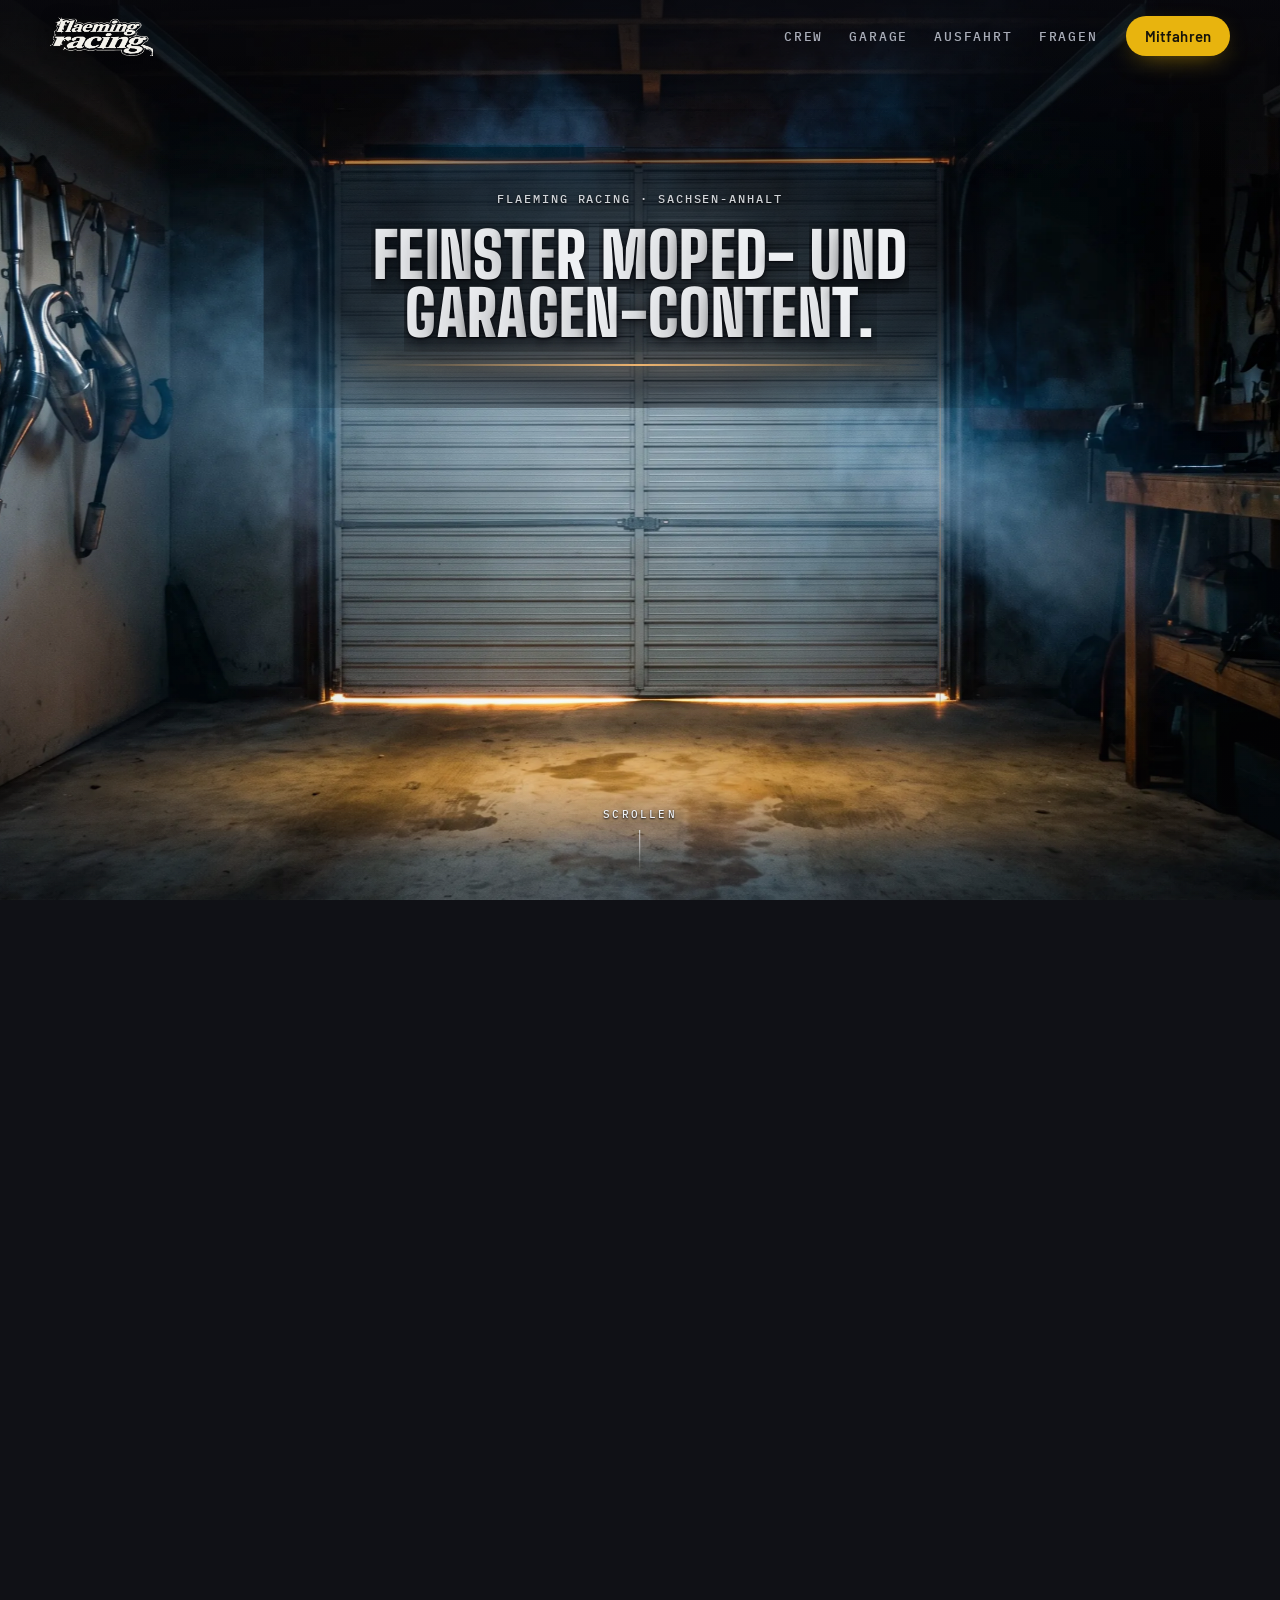
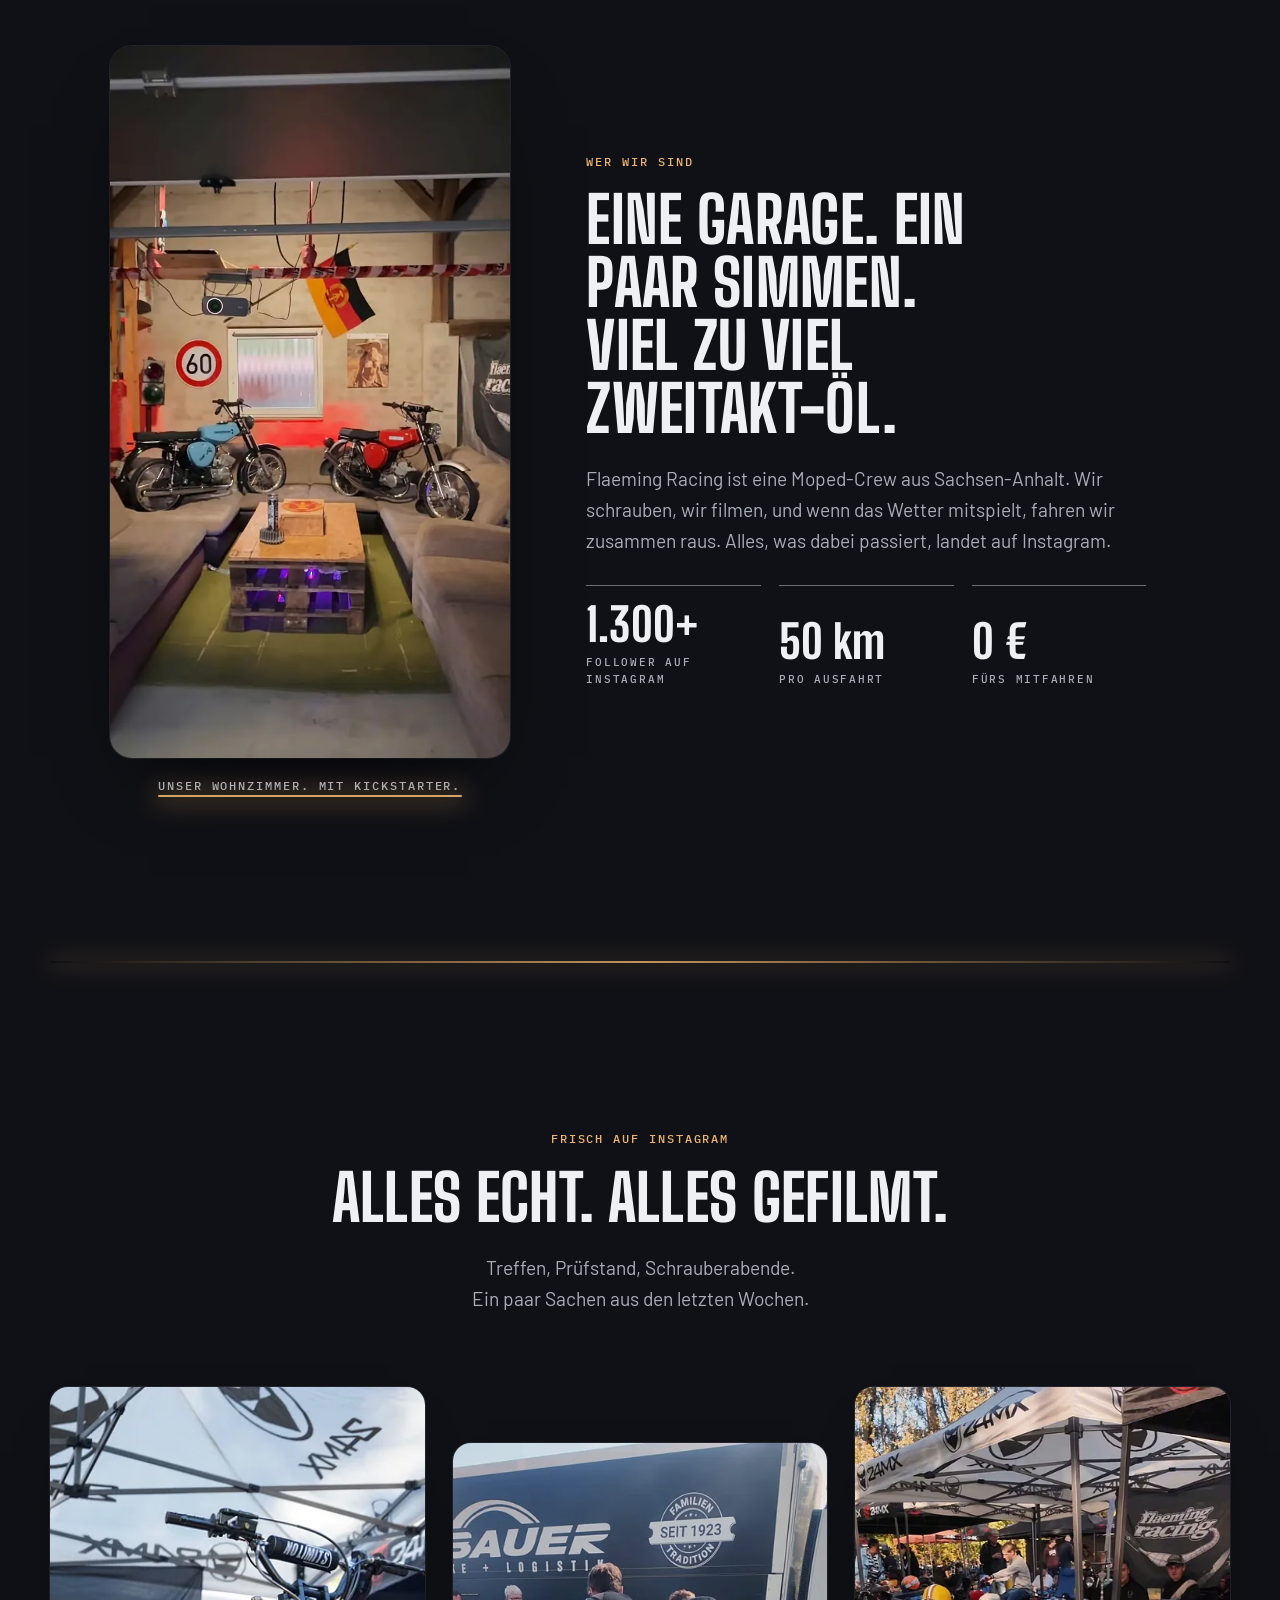
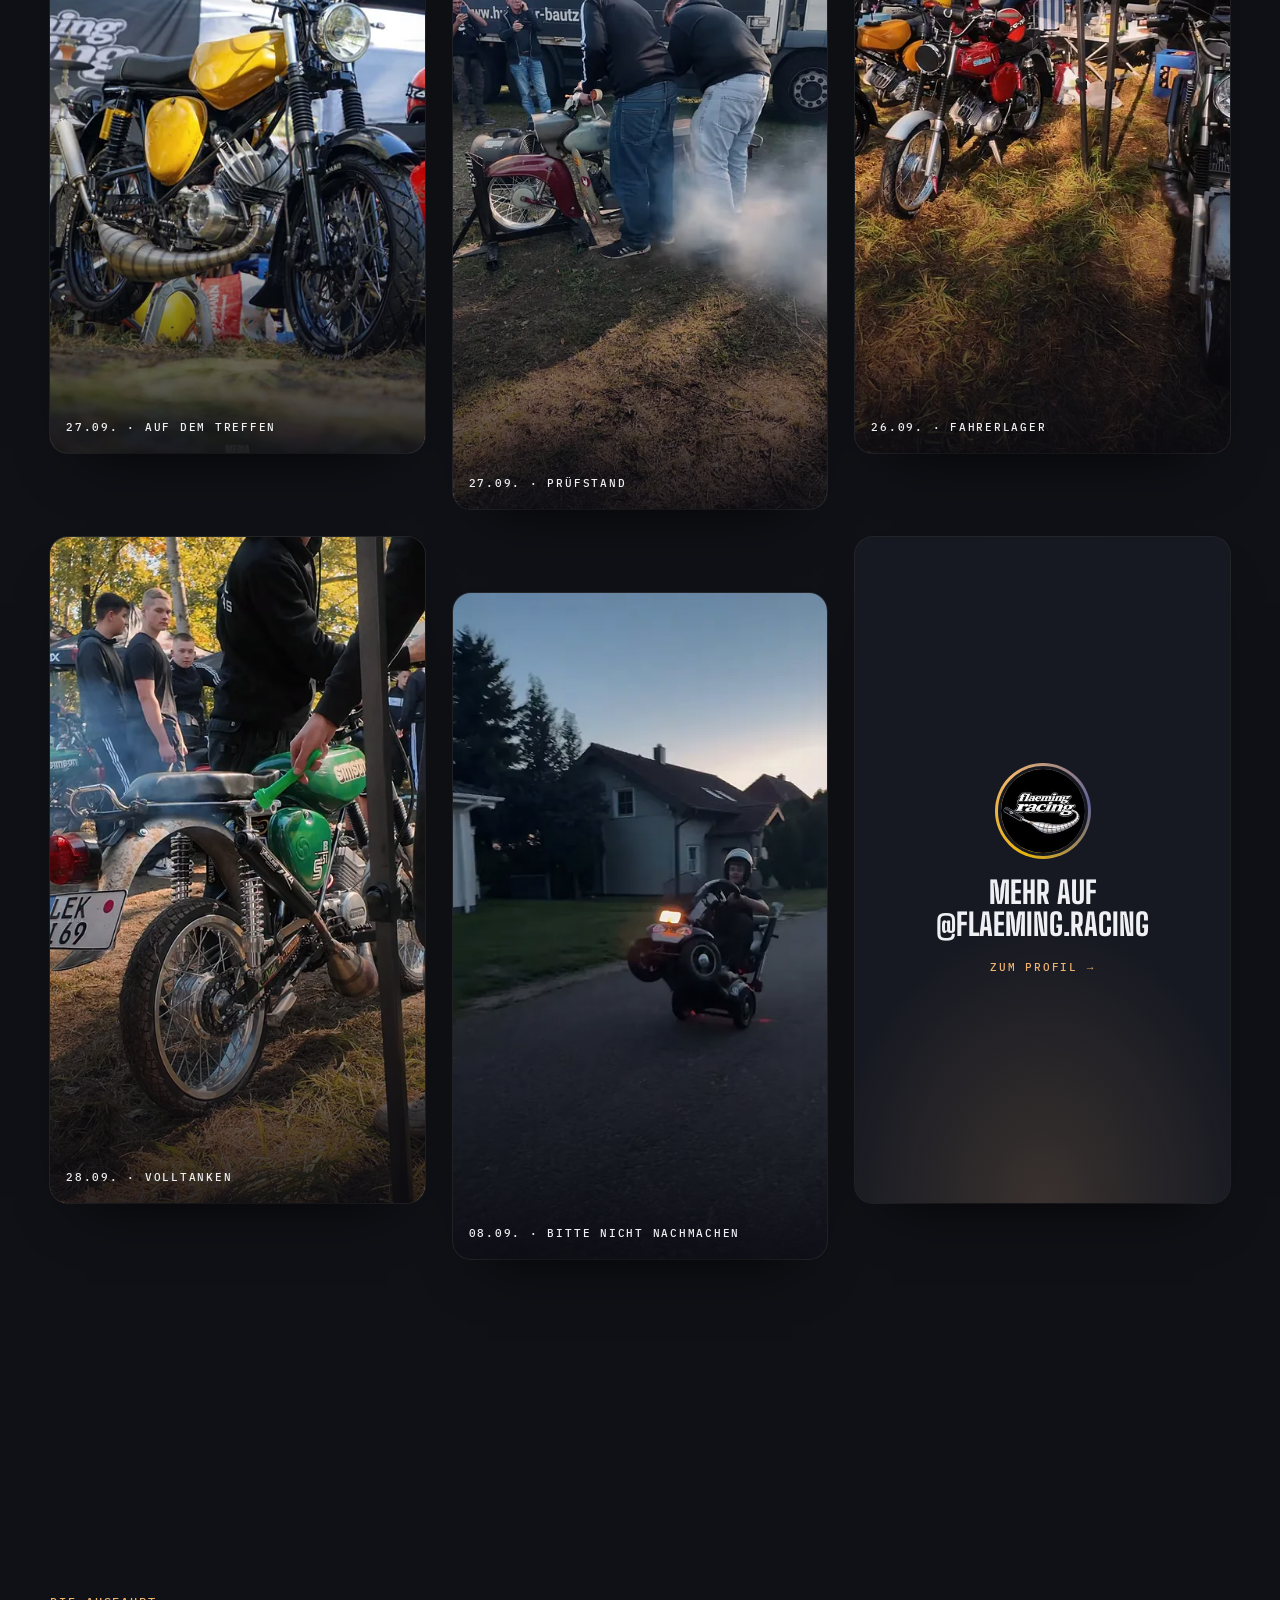
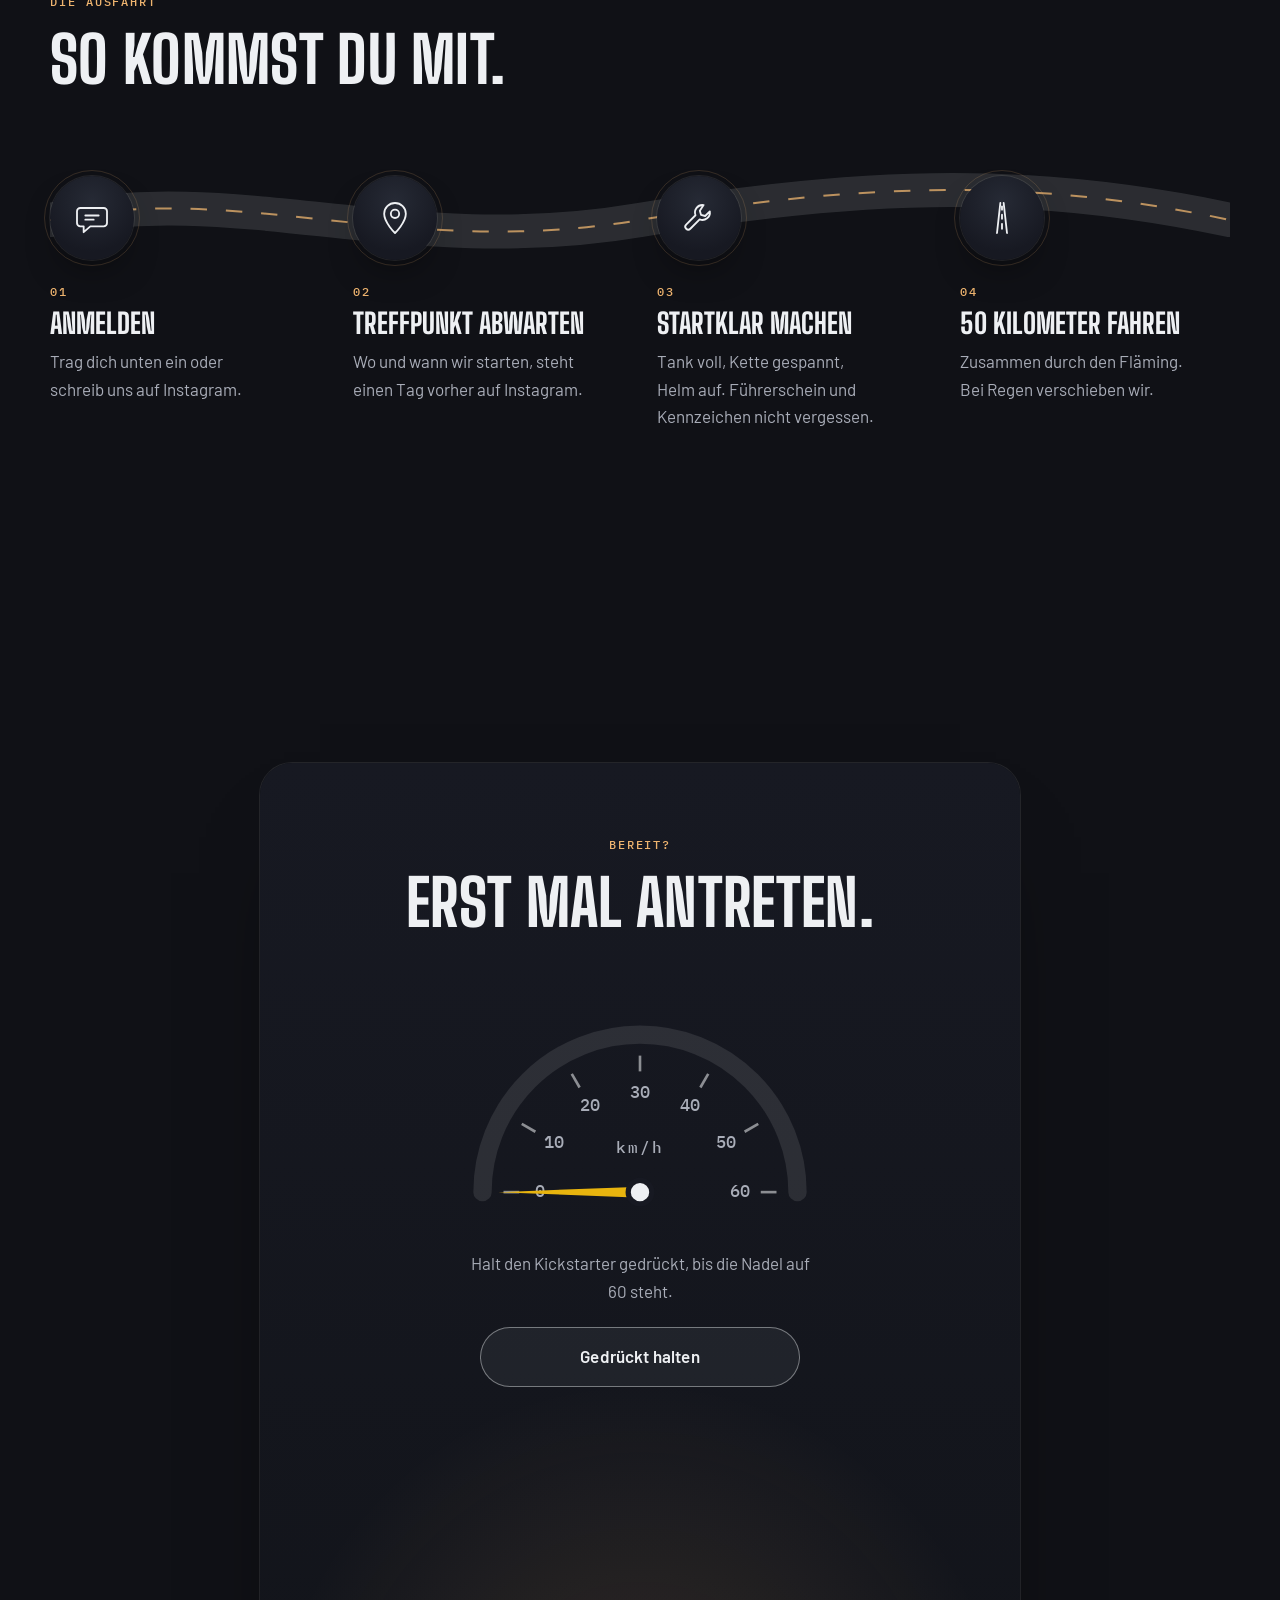
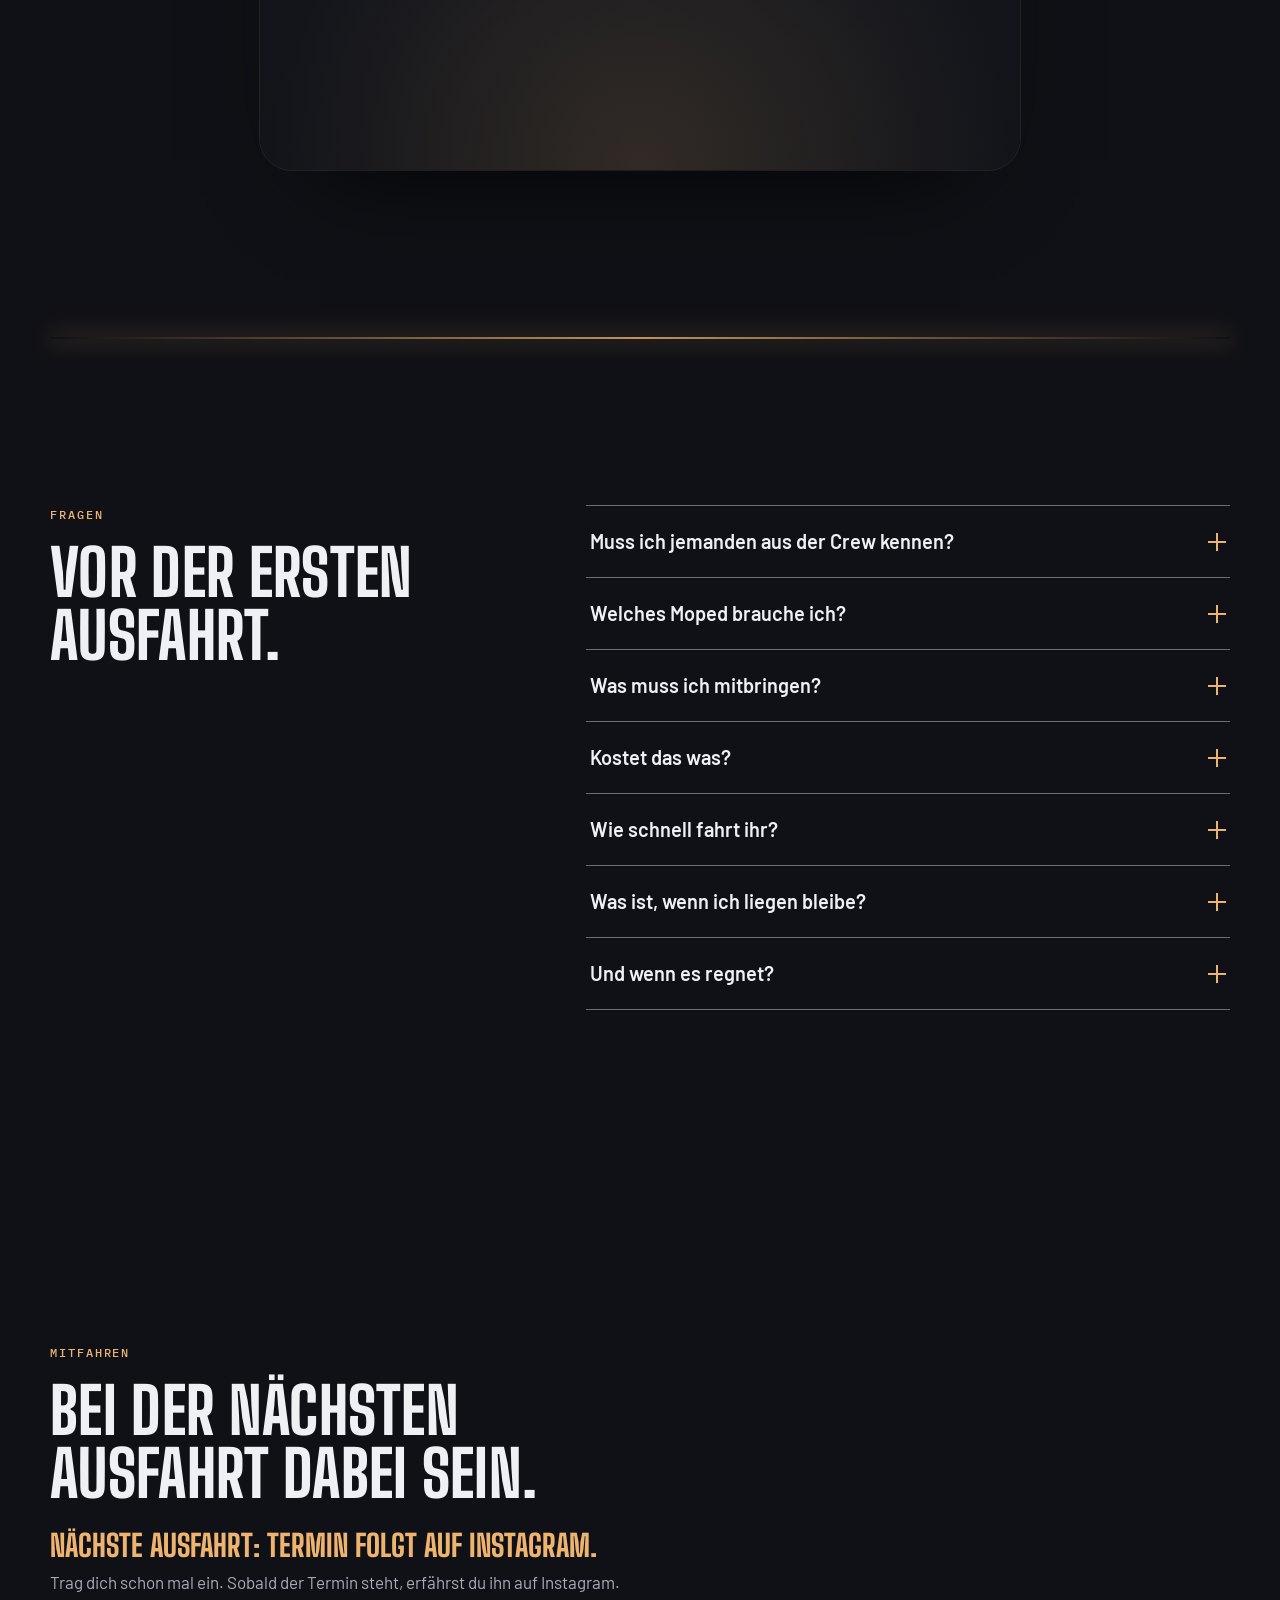
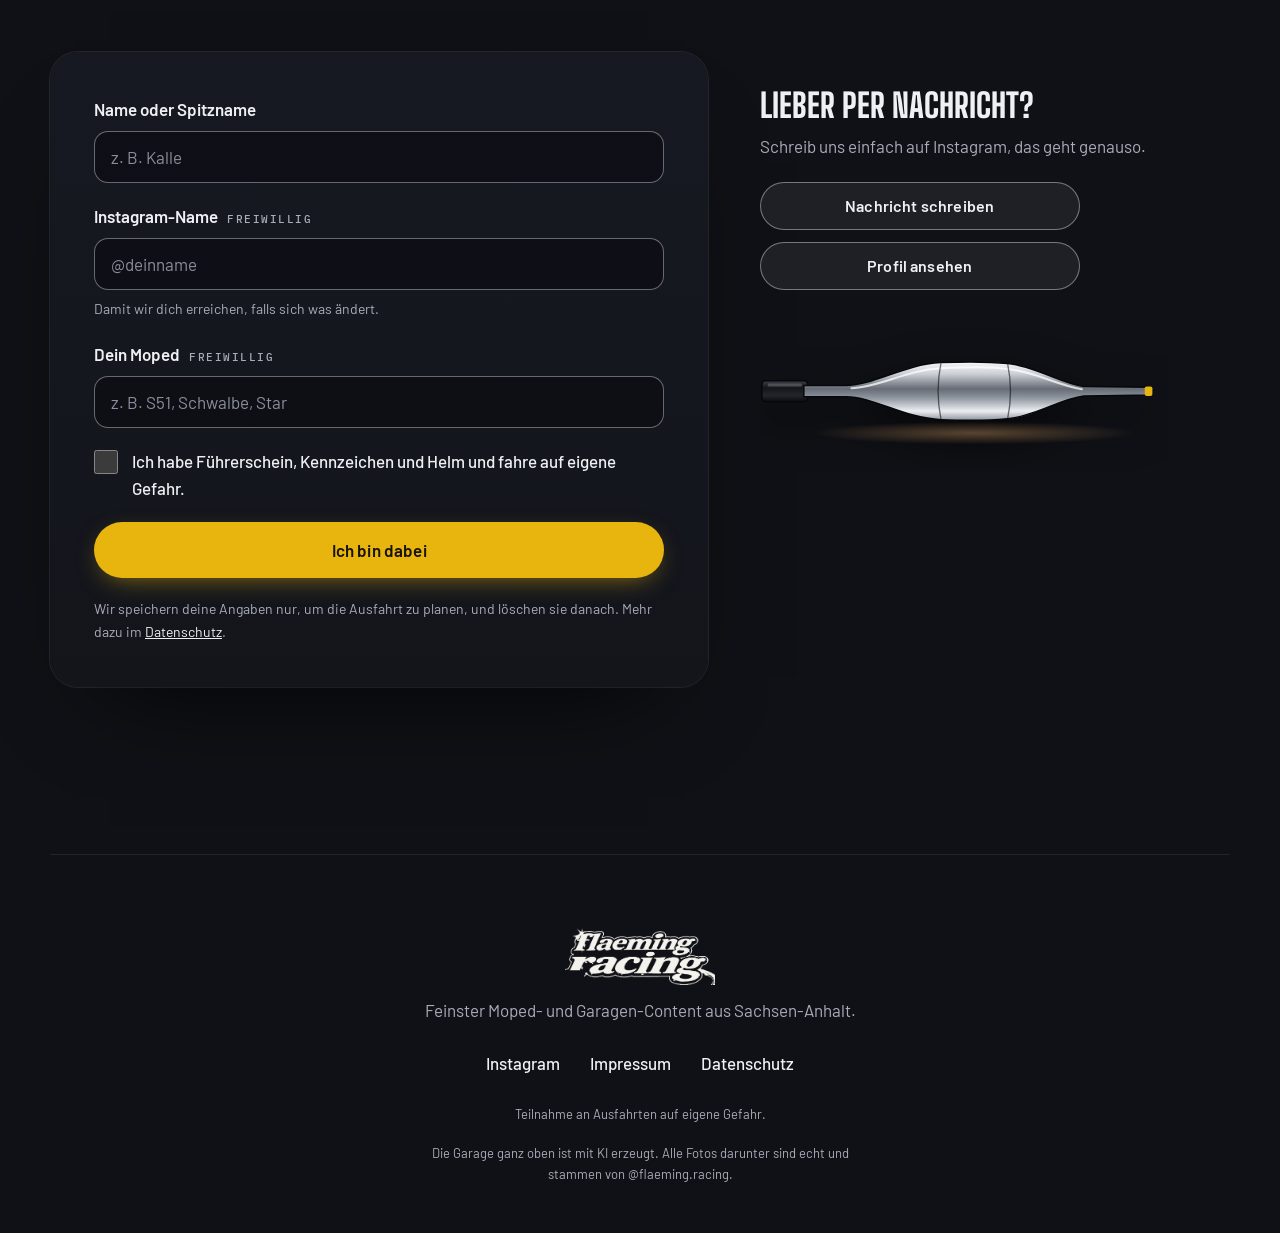
==== commit 35a1fbe7: "Fotos in voller Aufloesung aus Reels und Original, Lesbarkeit neu gemessen und verbessert Co-Authore" ====
--- a/index.html
+++ b/index.html
@@ -58,6 +58,8 @@
         <div class="dunst d1"></div><div class="dunst d2"></div><div class="dunst d3"></div><div class="dunst d4"></div>
       </div>
       <div class="scrim" aria-hidden="true"></div>
+      <div class="ecke ecke-l" id="ecke-l" aria-hidden="true"></div>
+      <div class="ecke ecke-r" id="ecke-r" aria-hidden="true"></div>
 
       <div class="bands" id="bands">
         <div class="band b1" data-a="0" data-b="0.22" data-ramp="0.05">
@@ -124,7 +126,7 @@
   <section class="sek crew" id="crew" aria-labelledby="crew-h">
     <div class="crew-bild reveal">
       <figure>
-        <img src="assets/bilder/garage-wohnzimmer.webp" alt="Garage von Flaeming Racing als Wohnzimmer: Sofa, Paletten-Tisch, eine blaue und eine rote Simson, an der Wand ein 60er-Schild" width="360" height="640" loading="lazy" decoding="async">
+        <img src="assets/bilder/garage-wohnzimmer-720.webp" srcset="assets/bilder/garage-wohnzimmer-720.webp 720w, assets/bilder/garage-wohnzimmer-1080.webp 1080w" sizes="(max-width: 960px) 320px, 400px" alt="Garage von Flaeming Racing als Wohnzimmer: Sofa, Paletten-Tisch, eine blaue und eine rote Simson, an der Wand ein 60er-Schild und das Banner der Crew" width="1080" height="1920" loading="lazy" decoding="async">
         <figcaption class="mono">Unser Wohnzimmer. Mit Kickstarter.</figcaption>
       </figure>
     </div>
@@ -151,19 +153,19 @@
     </div>
     <ul class="raster" role="list">
       <li class="kachel reveal"><a href="https://www.instagram.com/flaeming.racing/p/DdzESLVi9JG/" target="_blank" rel="noopener">
-        <img src="assets/bilder/treffen-gelbe.webp" alt="Gelbe Simson mit Chrom-Auspuff auf einem Treffen, dahinter das Banner von Flaeming Racing" width="480" height="640" loading="lazy" decoding="async">
+        <img src="assets/bilder/treffen-gelbe-480.webp" srcset="assets/bilder/treffen-gelbe-480.webp 480w, assets/bilder/treffen-gelbe-720.webp 720w" sizes="(max-width: 720px) 46vw, (max-width: 1240px) 31vw, 380px" width="720" height="960" loading="lazy" decoding="async">
         <span class="kachel-txt mono">27.09. · Auf dem Treffen</span></a></li>
       <li class="kachel reveal"><a href="https://www.instagram.com/flaeming.racing/reel/DdzTU5aCXcE/" target="_blank" rel="noopener">
-        <img src="assets/bilder/pruefstand.webp" alt="Moped auf dem Leistungsprüfstand, weißer Zweitakt-Rauch zieht über die Wiese" width="360" height="640" loading="lazy" decoding="async">
+        <img src="assets/bilder/pruefstand-480.webp" srcset="assets/bilder/pruefstand-480.webp 480w, assets/bilder/pruefstand-720.webp 720w" sizes="(max-width: 720px) 46vw, (max-width: 1240px) 31vw, 380px" width="720" height="1280" loading="lazy" decoding="async">
         <span class="kachel-txt mono">27.09. · Prüfstand</span></a></li>
       <li class="kachel reveal"><a href="https://www.instagram.com/flaeming.racing/reel/DdwSJoAoBmD/" target="_blank" rel="noopener">
-        <img src="assets/bilder/fahrerlager.webp" alt="Fahrerlager mit Pavillons und einer Reihe bunter Simsons im Herbstlicht" width="360" height="640" loading="lazy" decoding="async">
+        <img src="assets/bilder/fahrerlager-480.webp" srcset="assets/bilder/fahrerlager-480.webp 480w, assets/bilder/fahrerlager-720.webp 720w" sizes="(max-width: 720px) 46vw, (max-width: 1240px) 31vw, 380px" width="720" height="1280" loading="lazy" decoding="async">
         <span class="kachel-txt mono">26.09. · Fahrerlager</span></a></li>
       <li class="kachel reveal"><a href="https://www.instagram.com/flaeming.racing/reel/Dd1nuv1Kb8-/" target="_blank" rel="noopener">
-        <img src="assets/bilder/volltanken.webp" alt="Grüne Simson wird aus einem Kanister betankt" width="360" height="640" loading="lazy" decoding="async">
+        <img src="assets/bilder/volltanken-480.webp" srcset="assets/bilder/volltanken-480.webp 480w, assets/bilder/volltanken-720.webp 720w" sizes="(max-width: 720px) 46vw, (max-width: 1240px) 31vw, 380px" width="720" height="1280" loading="lazy" decoding="async">
         <span class="kachel-txt mono">28.09. · Volltanken</span></a></li>
       <li class="kachel reveal"><a href="https://www.instagram.com/flaeming.racing/reel/DdCWpA1iiBT/" target="_blank" rel="noopener">
-        <img src="assets/bilder/feierabendrunde.webp" alt="Jemand mit Helm fährt in der Abenddämmerung ein Elektromobil auf zwei Rädern" width="360" height="640" loading="lazy" decoding="async">
+        <img src="assets/bilder/feierabendrunde-480.webp" srcset="assets/bilder/feierabendrunde-480.webp 480w, assets/bilder/feierabendrunde-720.webp 720w" sizes="(max-width: 720px) 46vw, (max-width: 1240px) 31vw, 380px" width="720" height="1280" loading="lazy" decoding="async">
         <span class="kachel-txt mono">08.09. · Bitte nicht nachmachen</span></a></li>
       <li class="kachel kachel-mehr reveal"><a href="https://www.instagram.com/flaeming.racing/" target="_blank" rel="noopener">
         <span class="mehr-ring" aria-hidden="true"><img src="assets/bilder/logo-rund.jpg" alt="" width="150" height="150" loading="lazy"></span>
--- a/assets/css/site.css
+++ b/assets/css/site.css
@@ -118,18 +118,32 @@
 .scrim{position:absolute;inset:0;pointer-events:none;
   background:linear-gradient(180deg,rgba(10,10,16,.62) 0,rgba(10,10,16,0) 20%),radial-gradient(ellipse 120% 90% at 50% 45%,rgba(10,10,18,0) 35%,rgba(10,10,18,.62) 100%)}
 
+/* Ecken-Abdunklung: nur während Band 2 (links) und Band 3 (rechts) zu sehen, damit der helle Boden die Schrift nicht schluckt */
+.ecke{display:none;position:absolute;inset:0;pointer-events:none;opacity:var(--e,0)}
+.ecke-l{background:radial-gradient(ellipse 95% 85% at 0% 100%,rgba(5,5,10,.86) 0%,rgba(5,5,10,.74) 50%,rgba(5,5,10,0) 88%)}
+.ecke-r{background:radial-gradient(ellipse 95% 85% at 100% 100%,rgba(5,5,10,.86) 0%,rgba(5,5,10,.74) 50%,rgba(5,5,10,0) 88%)}
+html.scrub .ecke{display:block}
+
 /* Bänder über der Szene */
 .bands{display:none}
 .band{position:absolute;isolation:isolate;opacity:0;text-shadow:var(--tshadow);--k:0}
 .band::before{content:"";position:absolute;inset:-18% -12%;z-index:-1;pointer-events:none;opacity:calc(.25 + .75 * var(--k));
   background:radial-gradient(ellipse 66% 60% at 50% 50%,rgba(5,5,10,var(--sa,.66)) 0%,rgba(5,5,10,calc(var(--sa,.66) * .66)) 46%,rgba(5,5,10,0) 76%)}
 .band .btn{text-shadow:none}
-.b1{left:50%;top:21vh;width:min(880px,90vw);transform:translateX(-50%);text-align:center;--sa:.8}
+.b1{left:50%;top:21vh;width:min(880px,90vw);transform:translateX(-50%);text-align:center;--sa:.58}
 .b1 .kicker{color:var(--text-primary);opacity:.86}
-.b2{left:max(24px,5vw);bottom:15vh;width:min(560px,40vw);--sa:.66}
-.b3{right:max(24px,5vw);bottom:15vh;width:min(560px,40vw);text-align:right;--sa:.66}
-.b4{left:50%;top:19vh;width:min(920px,92vw);transform:translateX(-50%);text-align:center;--sa:.72}
+.b2{left:max(24px,5vw);bottom:15vh;width:min(560px,40vw);--sa:.76}
+.b3{right:max(24px,5vw);bottom:15vh;width:min(560px,40vw);text-align:right;--sa:.76}
+.b4{left:50%;top:22vh;width:min(920px,92vw);transform:translateX(-50%);text-align:center;--sa:.5}
 .b4 .unter{margin-left:auto;margin-right:auto}
+/* Band 1 steht auf dem Tor wie eine Beschriftung und fährt beim Öffnen ein Stück mit hoch.
+   Band 4 bleibt in der Toröffnung über Himmel und Baumspitzen. So reicht wenig Abdunklung, und die Torkanten,
+   das Chrom und der Abendhimmel bleiben sichtbar. */
+.b1::before,.b4::before{inset:-24% -14%;background:radial-gradient(ellipse 72% 72% at 50% 50%,rgba(5,5,10,var(--sa)) 0%,rgba(5,5,10,var(--sa)) 58%,rgba(5,5,10,0) 100%)}
+.b1{width:min(640px,46vw);translate:0 calc(var(--hub,0) * -1px)}
+.b1 .h-held{font-size:clamp(2.2rem,4.9vw,5.6rem)}
+.b4{width:min(600px,40vw)}
+.b4 .h-held{font-size:clamp(2.2rem,4.4vw,4.6rem)}
 .b4 .knoepfe{justify-content:center;margin-top:26px}
 
 /* zerlegter Text */
@@ -393,6 +407,10 @@
   .nav{height:64px;padding:12px 16px}
   .nav-logo img{height:34px}
   .b1,.b2,.b3,.b4{left:16px;right:16px;width:auto;transform:none;text-align:center;top:13vh;bottom:auto}
+  html.scrub .ecke{display:none}
+  .b2{--sa:.84} .b3{--sa:.84;top:25vh}
+  .b1,.b4{width:auto}
+  .b4 .h-held{font-size:clamp(2.4rem,11vw,3.4rem)}
   .band::before{inset:-30% -16px -34%;background:radial-gradient(ellipse 82% 64% at 50% 50%,rgba(5,5,10,var(--sa,.66)) 0%,rgba(5,5,10,calc(var(--sa,.66) * .74)) 52%,rgba(5,5,10,0) 80%)}
   .b1{--sa:.88}
   .b2 .unter,.b3 .unter{margin-left:auto;margin-right:auto}
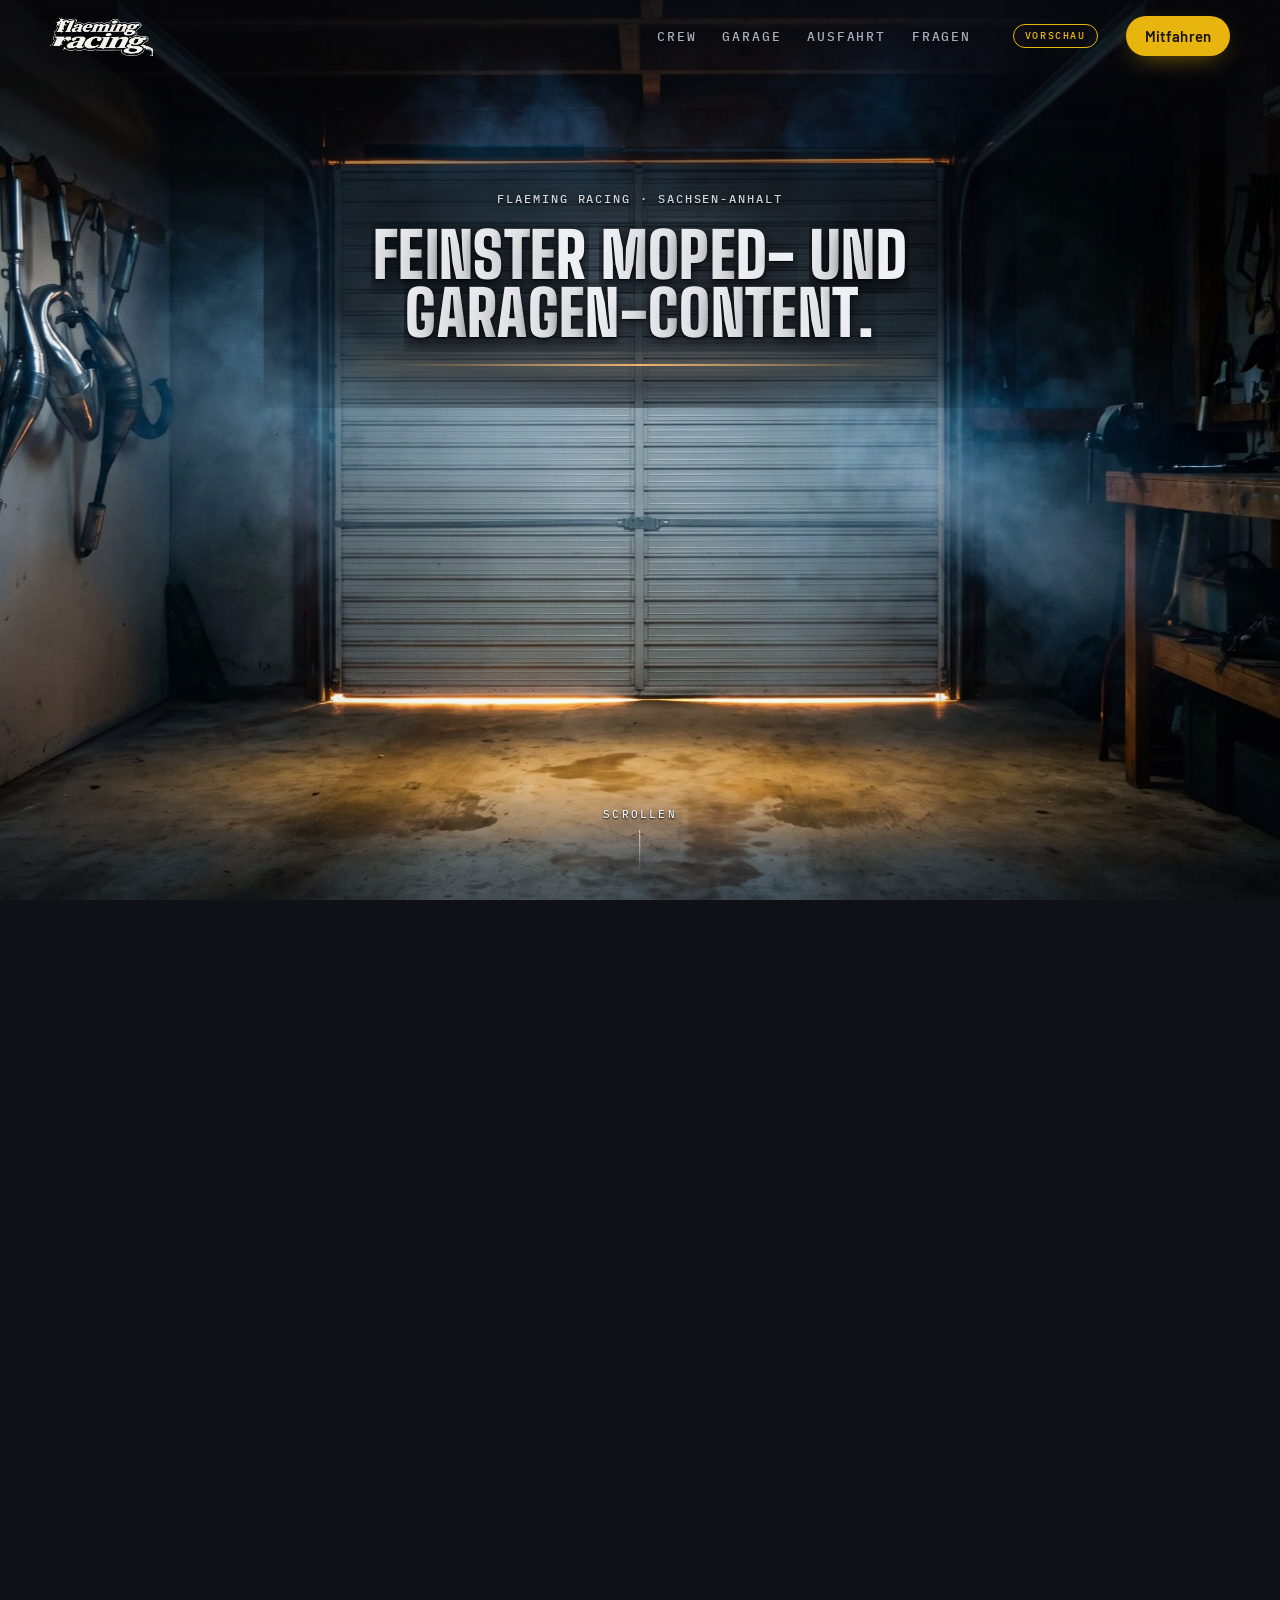
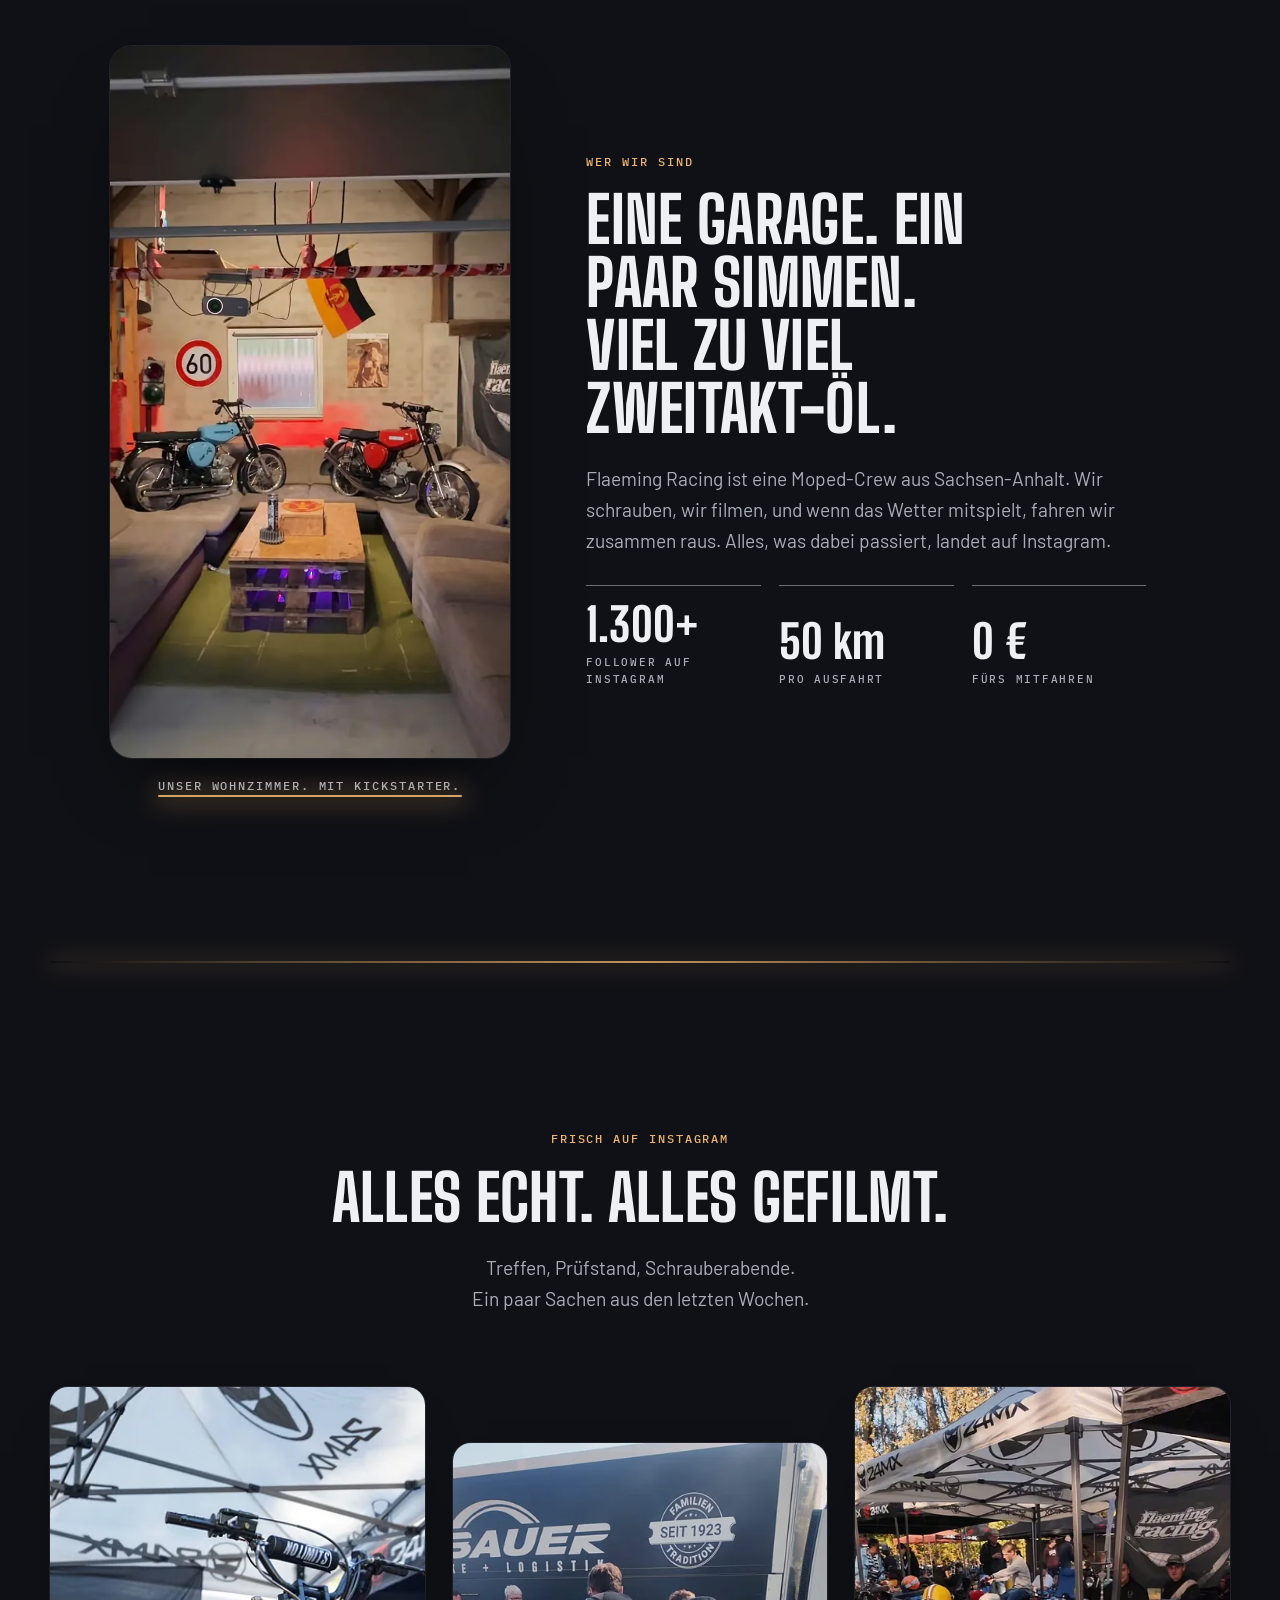
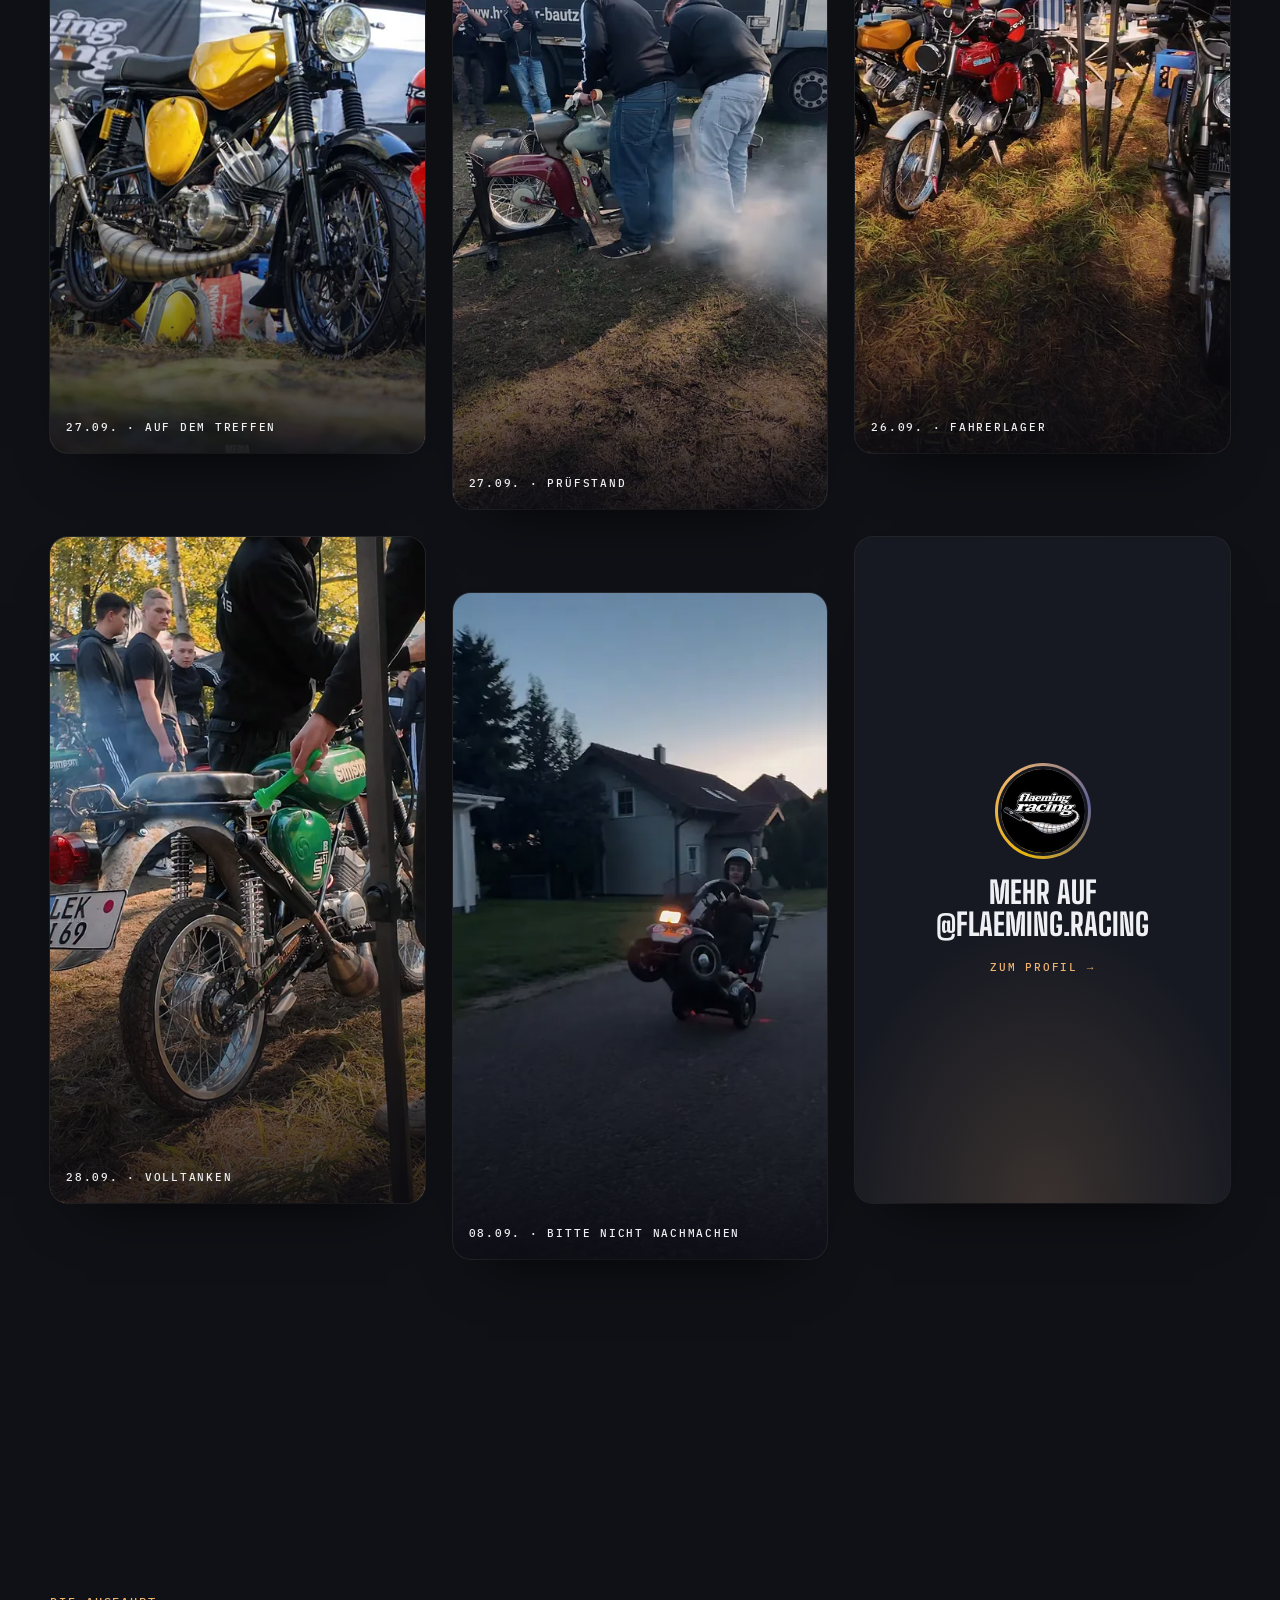
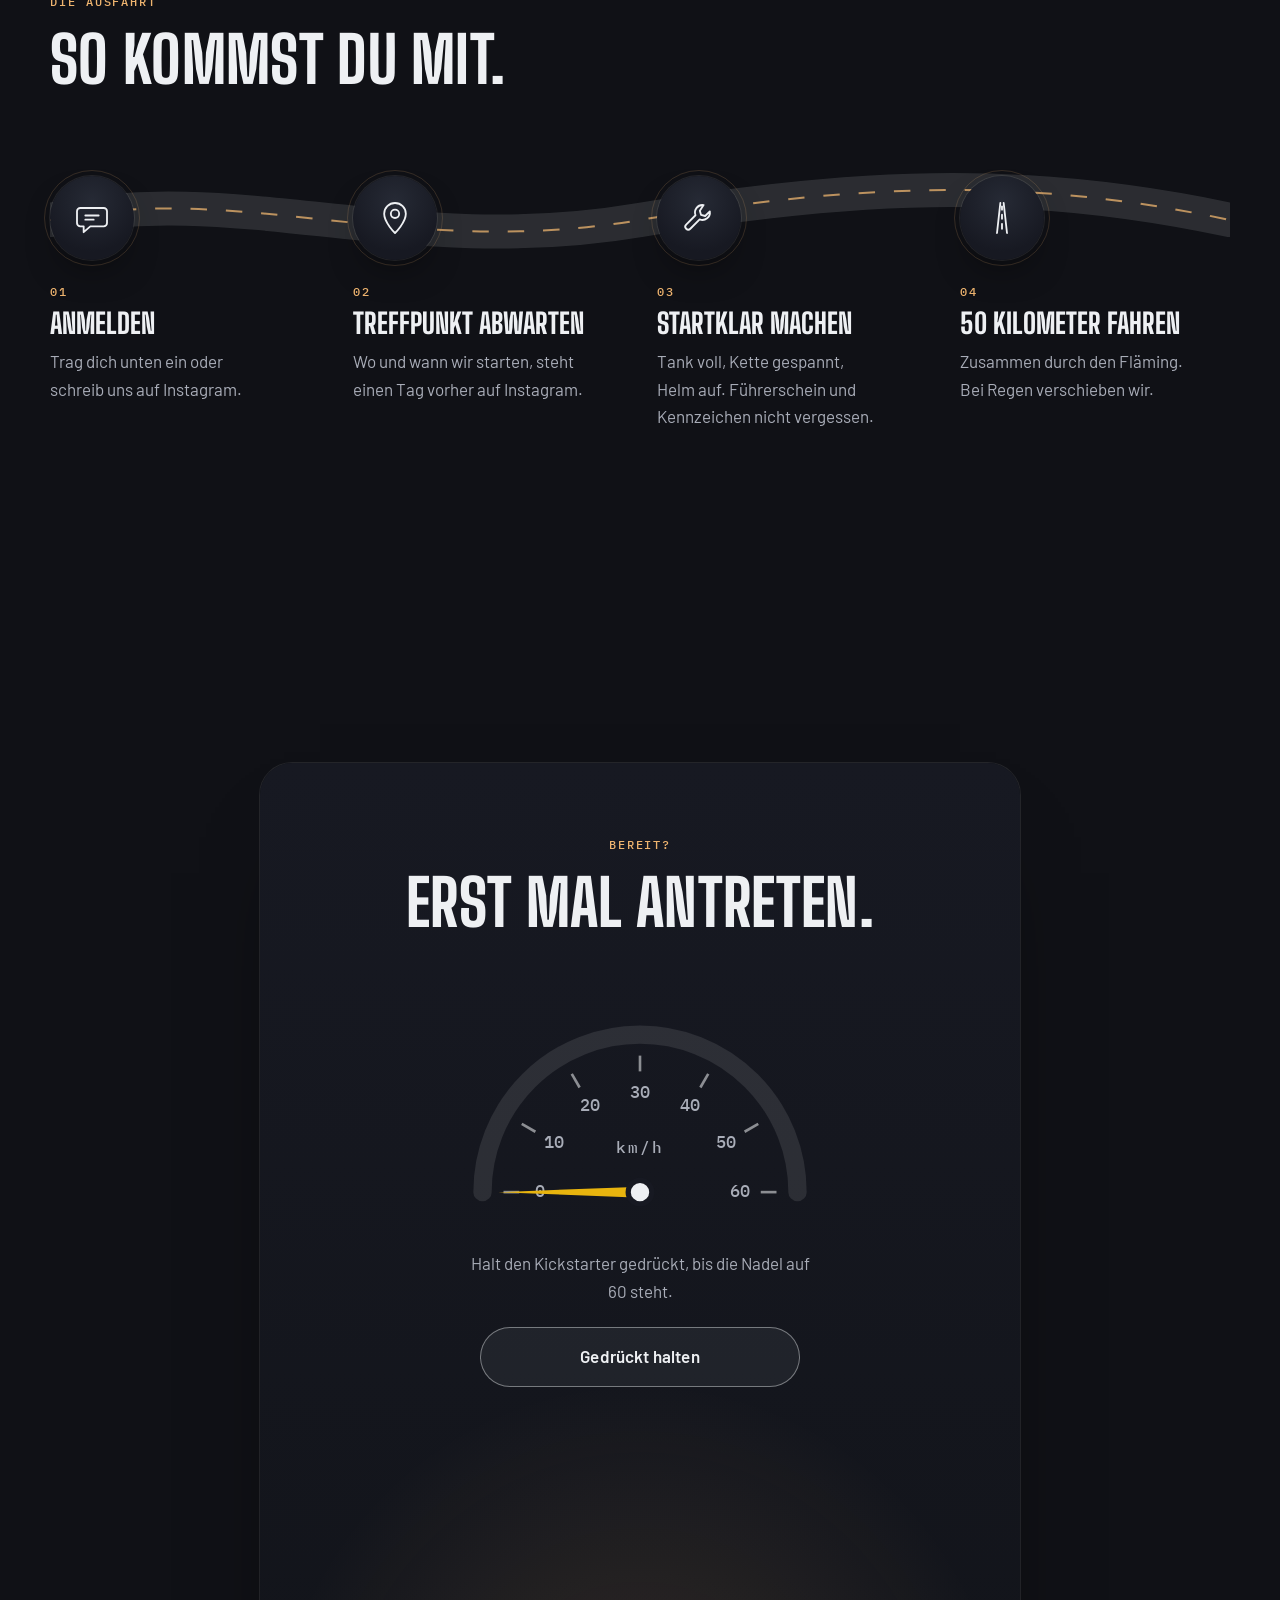
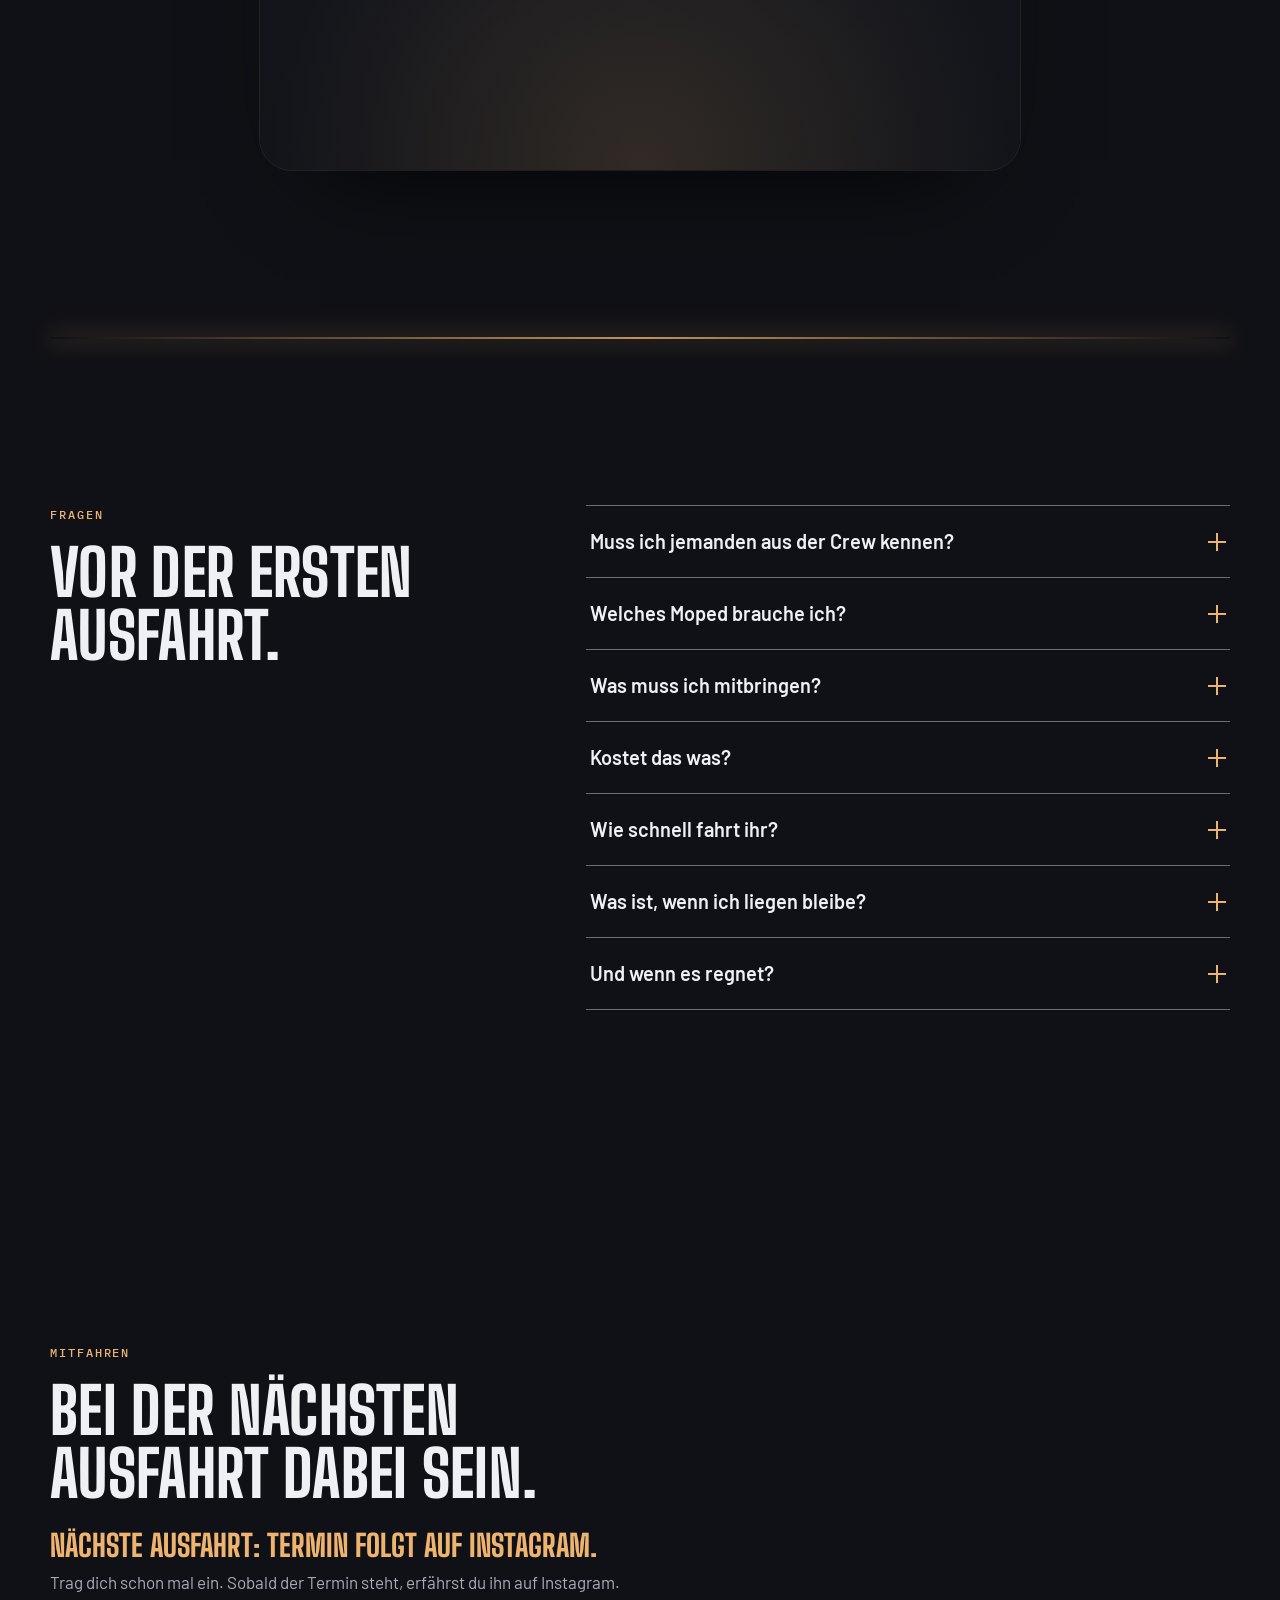
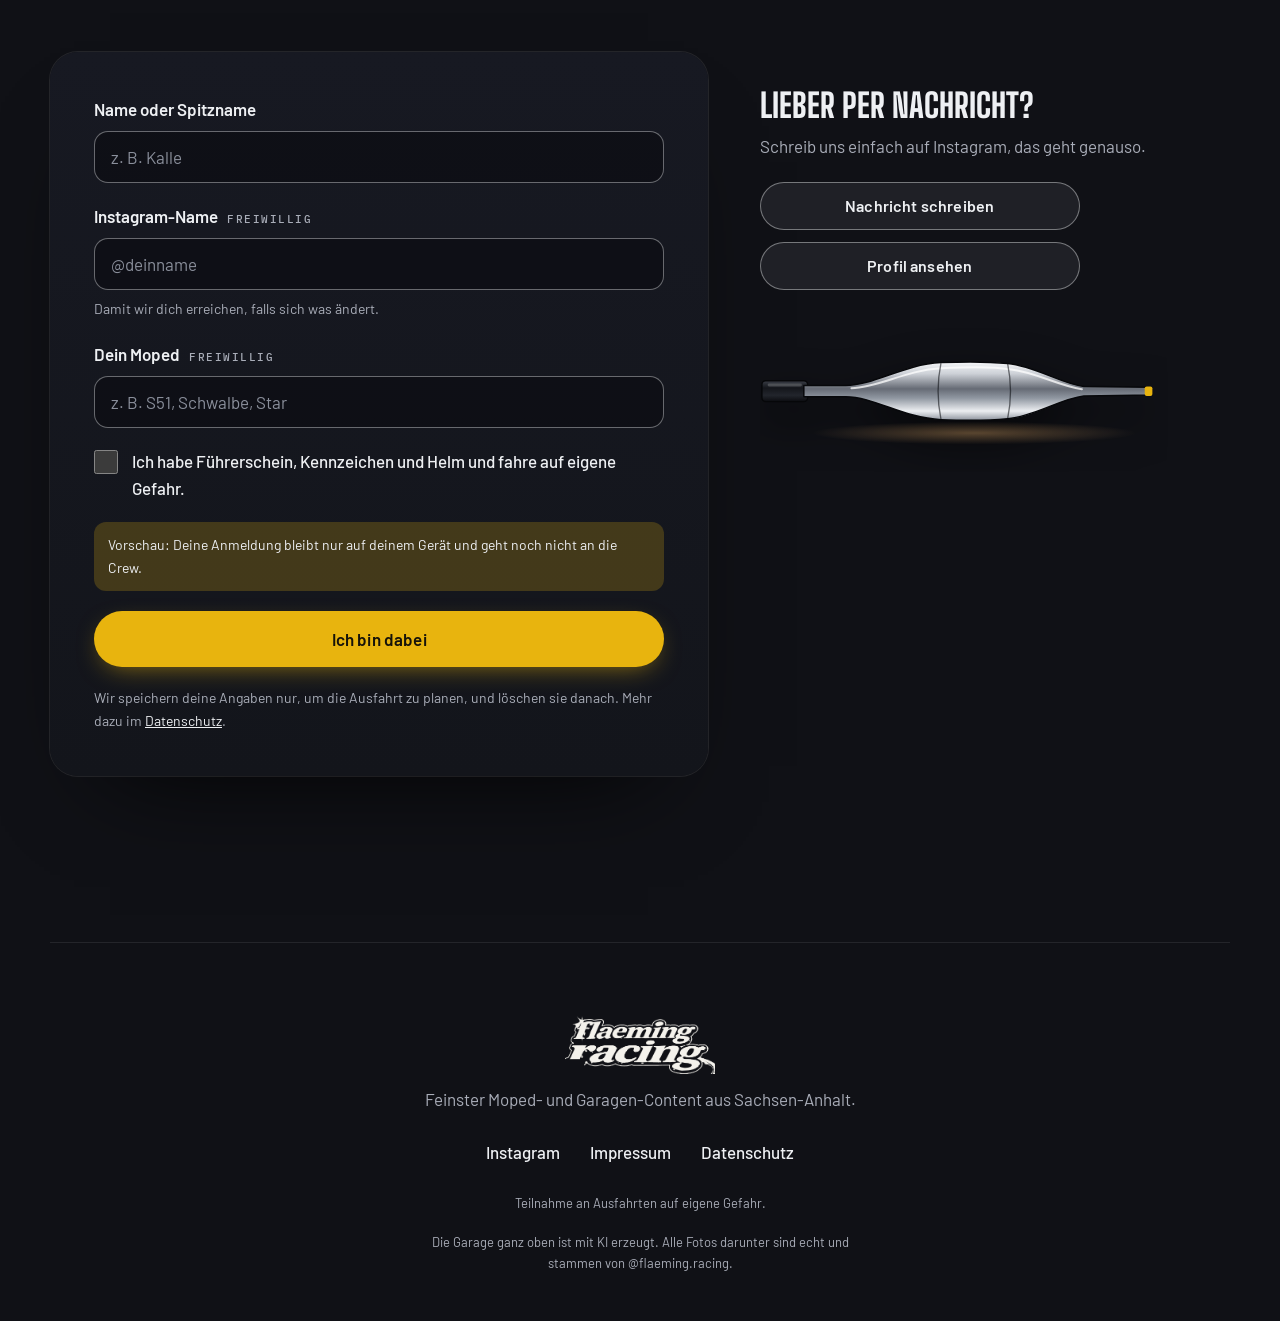
==== commit 0bf34df5: "Vorschau-Schalter: Testdaten, Hinweise, noindex, Vorschau-Adresse fuer Link-Vorschau Co-Authored-By:" ====
--- a/index.html
+++ b/index.html
@@ -5,6 +5,9 @@
 <meta name="viewport" content="width=device-width, initial-scale=1, viewport-fit=cover">
 <title>Flaeming Racing · Moped-Ausfahrten und Garagen-Content</title>
 <meta name="description" content="Flaeming Racing ist eine Moped-Crew aus Sachsen-Anhalt: Simsons, Garage, Instagram und Ausfahrten durch den Fläming. Melde dich zur nächsten Ausfahrt an, Mitfahren ist kostenlos.">
+<!-- VORSCHAU: Für den echten Start „fr-modus“ auf „live“ stellen und die robots-Zeile entfernen. -->
+<meta name="fr-modus" content="vorschau">
+<meta name="robots" content="noindex, nofollow">
 <meta name="theme-color" content="#101116">
 <meta name="color-scheme" content="dark">
 <link rel="icon" href="data:image/svg+xml,%3Csvg xmlns='http://www.w3.org/2000/svg' viewBox='0 0 64 64'%3E%3Crect width='64' height='64' rx='14' fill='%23101116'/%3E%3Cdefs%3E%3ClinearGradient id='c' x1='0' y1='0' x2='0' y2='1'%3E%3Cstop offset='0' stop-color='%23f4f5f7'/%3E%3Cstop offset='.55' stop-color='%23969ba6'/%3E%3Cstop offset='1' stop-color='%23e3e6ea'/%3E%3C/linearGradient%3E%3C/defs%3E%3Cpath d='M7 30h7c6 0 9-8 19-8 9 0 14 4 18 8l5 2v4l-5 2c-4 4-9 8-18 8-10 0-13-8-19-8H7z' fill='url(%23c)'/%3E%3Crect x='51' y='31' width='8' height='6' rx='2' fill='%23e8b40e'/%3E%3C/svg%3E">
@@ -12,13 +15,15 @@
 <link rel="preload" href="assets/fonts/barlow-400.woff2" as="font" type="font/woff2" crossorigin>
 <link rel="stylesheet" href="assets/fonts/fonts.css">
 <link rel="stylesheet" href="assets/css/site.css">
-<!-- DEPLOY STEP: og:url und og:image brauchen die echte Adresse der Seite (absolute URLs). -->
+<!-- DEPLOY STEP: og:url und og:image brauchen die echte Adresse der Seite (absolute URLs). Jetzt: Vorschau-Adresse. -->
 <meta property="og:type" content="website">
 <meta property="og:locale" content="de_DE">
 <meta property="og:title" content="Flaeming Racing · Fahr mit uns raus">
 <meta property="og:description" content="Moped-Crew aus Sachsen-Anhalt. Simsons, Garage und Ausfahrten durch den Fläming. 50 Kilometer, kostenlos.">
-<meta property="og:url" content="https://DEPLOY-ADRESSE/">
-<meta property="og:image" content="https://DEPLOY-ADRESSE/assets/og-bild.jpg">
+<meta property="og:url" content="https://finnmarinov-lgtm.github.io/flaeming-racing-vorschau/">
+<meta property="og:image" content="https://finnmarinov-lgtm.github.io/flaeming-racing-vorschau/assets/og-bild.jpg">
+<meta property="og:image:width" content="1200">
+<meta property="og:image:height" content="630">
 <meta name="twitter:card" content="summary_large_image">
 <script>document.documentElement.classList.add('js');if(!matchMedia('(prefers-reduced-motion: reduce)').matches)document.documentElement.classList.add('scrub');</script>
 </head>
@@ -41,6 +46,7 @@
     <a href="#ausfahrt">Ausfahrt</a>
     <a href="#fragen">Fragen</a>
   </nav>
+  <span class="vorschau-chip mono" title="Diese Seite ist eine Vorschau">Vorschau</span>
   <a class="btn btn-gelb btn-klein" href="#mitfahren">Mitfahren</a>
 </header>
 
@@ -294,6 +300,7 @@
         </div>
         <div class="honig" aria-hidden="true"><label for="f-web">Webseite</label><input id="f-web" name="web" type="text" tabindex="-1" autocomplete="off"></div>
         <p class="fehler" id="f-fehler" role="alert"></p>
+        <p class="vorschau-hinweis">Vorschau: Deine Anmeldung bleibt nur auf deinem Gerät und geht noch nicht an die Crew.</p>
         <button class="btn btn-gelb btn-gross" type="submit" id="f-senden">Ich bin dabei</button>
         <p class="hinweis">Wir speichern deine Angaben nur, um die Ausfahrt zu planen, und löschen sie danach. Mehr dazu im <a href="datenschutz.html">Datenschutz</a>.</p>
         <div class="erfolg" id="f-erfolg" tabindex="-1">
--- a/assets/css/site.css
+++ b/assets/css/site.css
@@ -71,6 +71,13 @@
 .nav-links a::after{content:"";position:absolute;left:0;right:0;bottom:2px;height:1px;background:var(--glow);transform:scaleX(0);transform-origin:left;transition:transform .45s var(--ease-out)}
 .nav-links a:hover{color:var(--text-primary)}
 .nav-links a:hover::after{transform:scaleX(1)}
+
+/* ---------- Vorschau-Hinweise (nur mit <meta name="fr-modus" content="vorschau">) ---------- */
+.vorschau-chip,.vorschau-hinweis{display:none}
+html.vorschau .vorschau-chip{display:inline-flex;align-items:center;flex:none;margin-left:14px;padding:6px 11px;border:1px solid var(--accent);border-radius:999px;
+  color:var(--accent);font-size:.625rem;line-height:1;background:rgba(16,17,22,.55)}
+html.vorschau .vorschau-hinweis{display:block;margin:0;padding:12px 14px;border-radius:12px;background:var(--accent-muted);color:var(--text-primary);font-size:.875rem}
+@media (max-width:960px){html.vorschau .vorschau-chip{margin-left:auto}html.vorschau .nav .btn{margin-left:10px}}
 
 /* ---------- Knöpfe ---------- */
 .btn{display:inline-flex;align-items:center;justify-content:center;gap:10px;min-height:48px;padding:12px 24px;border-radius:999px;
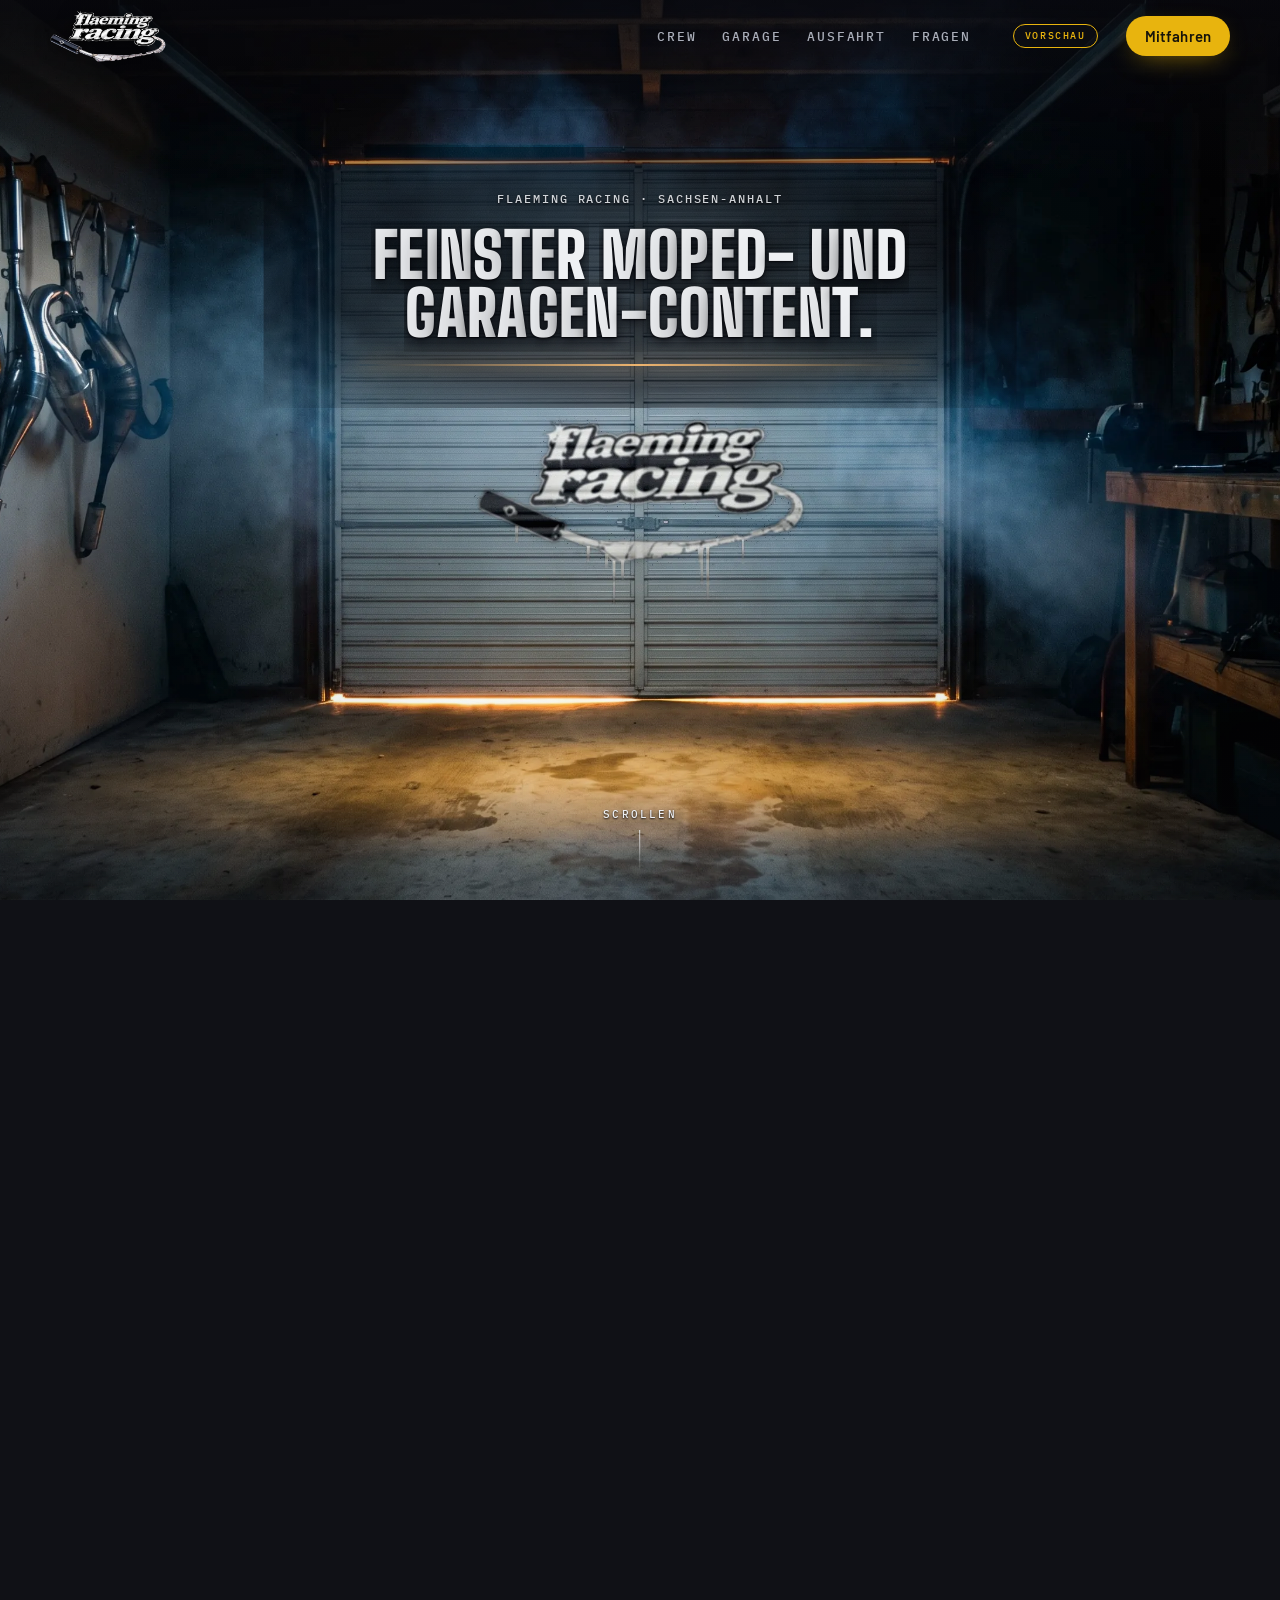
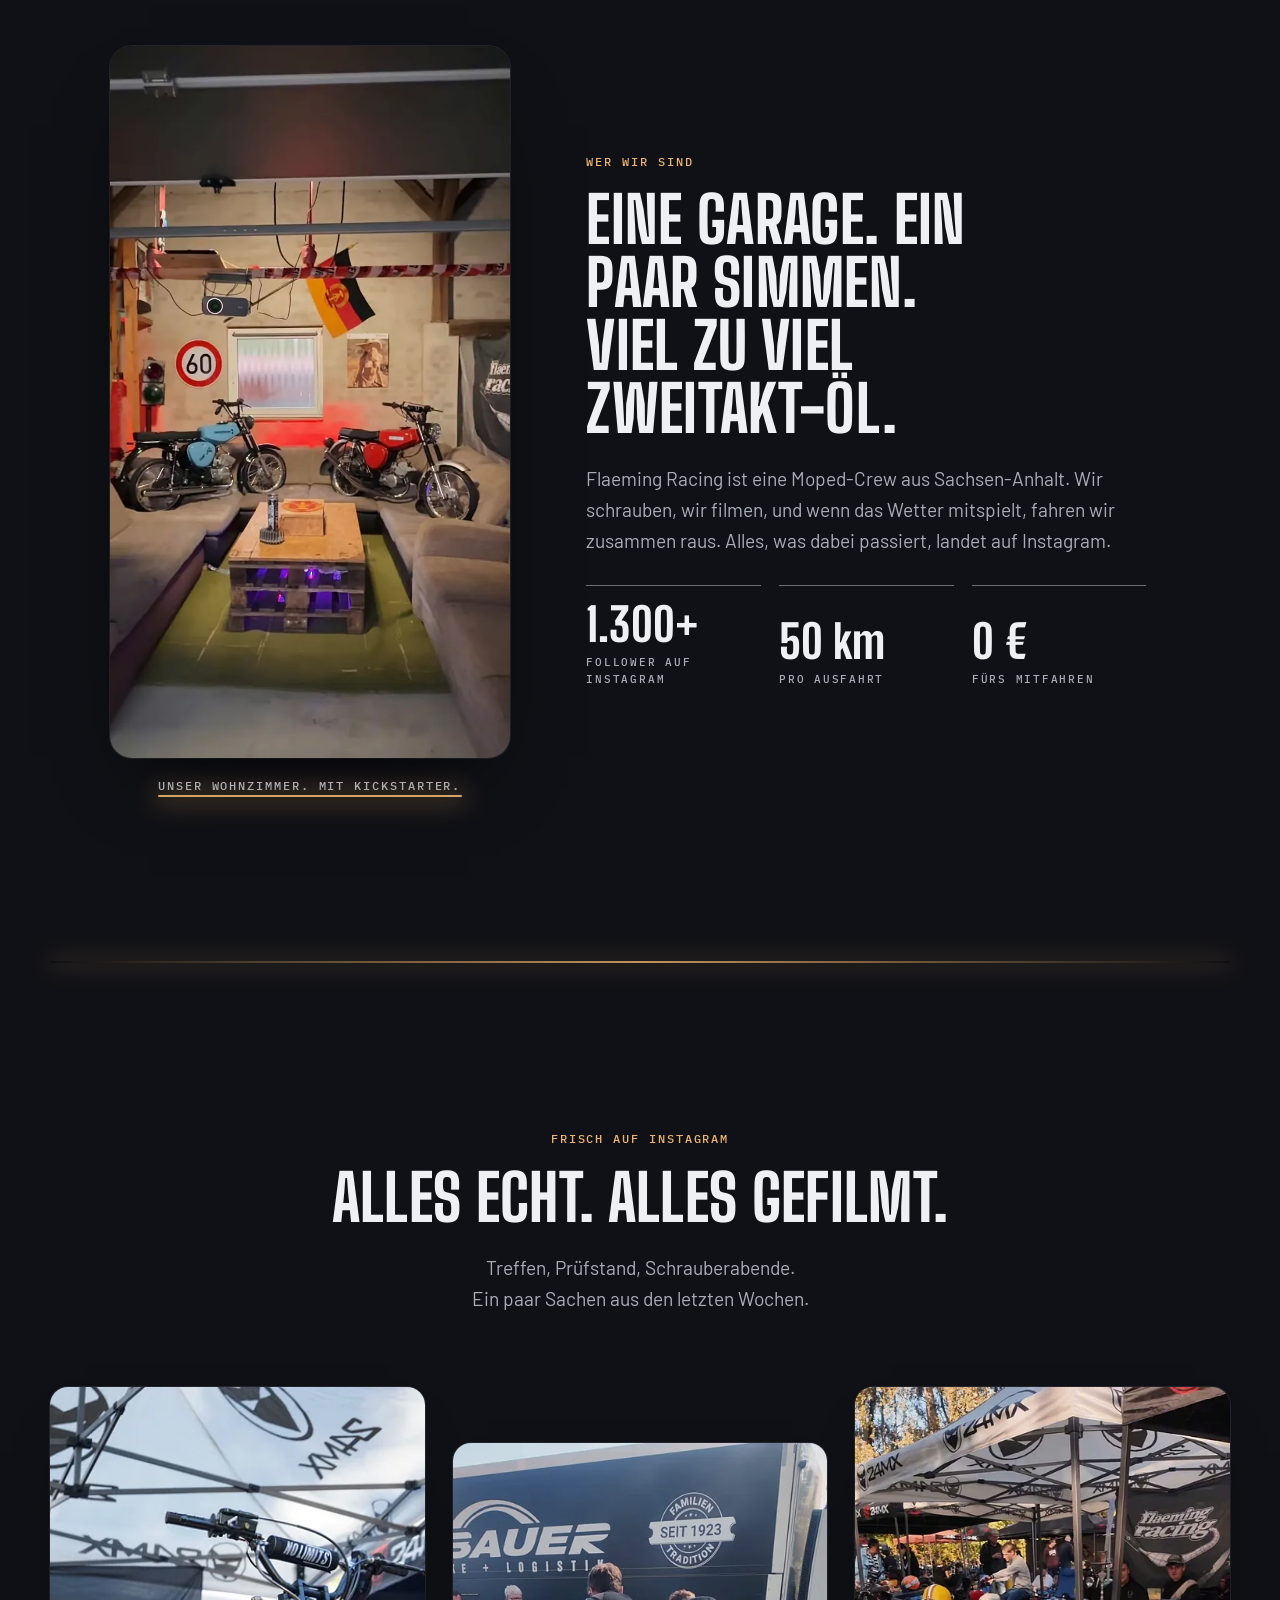
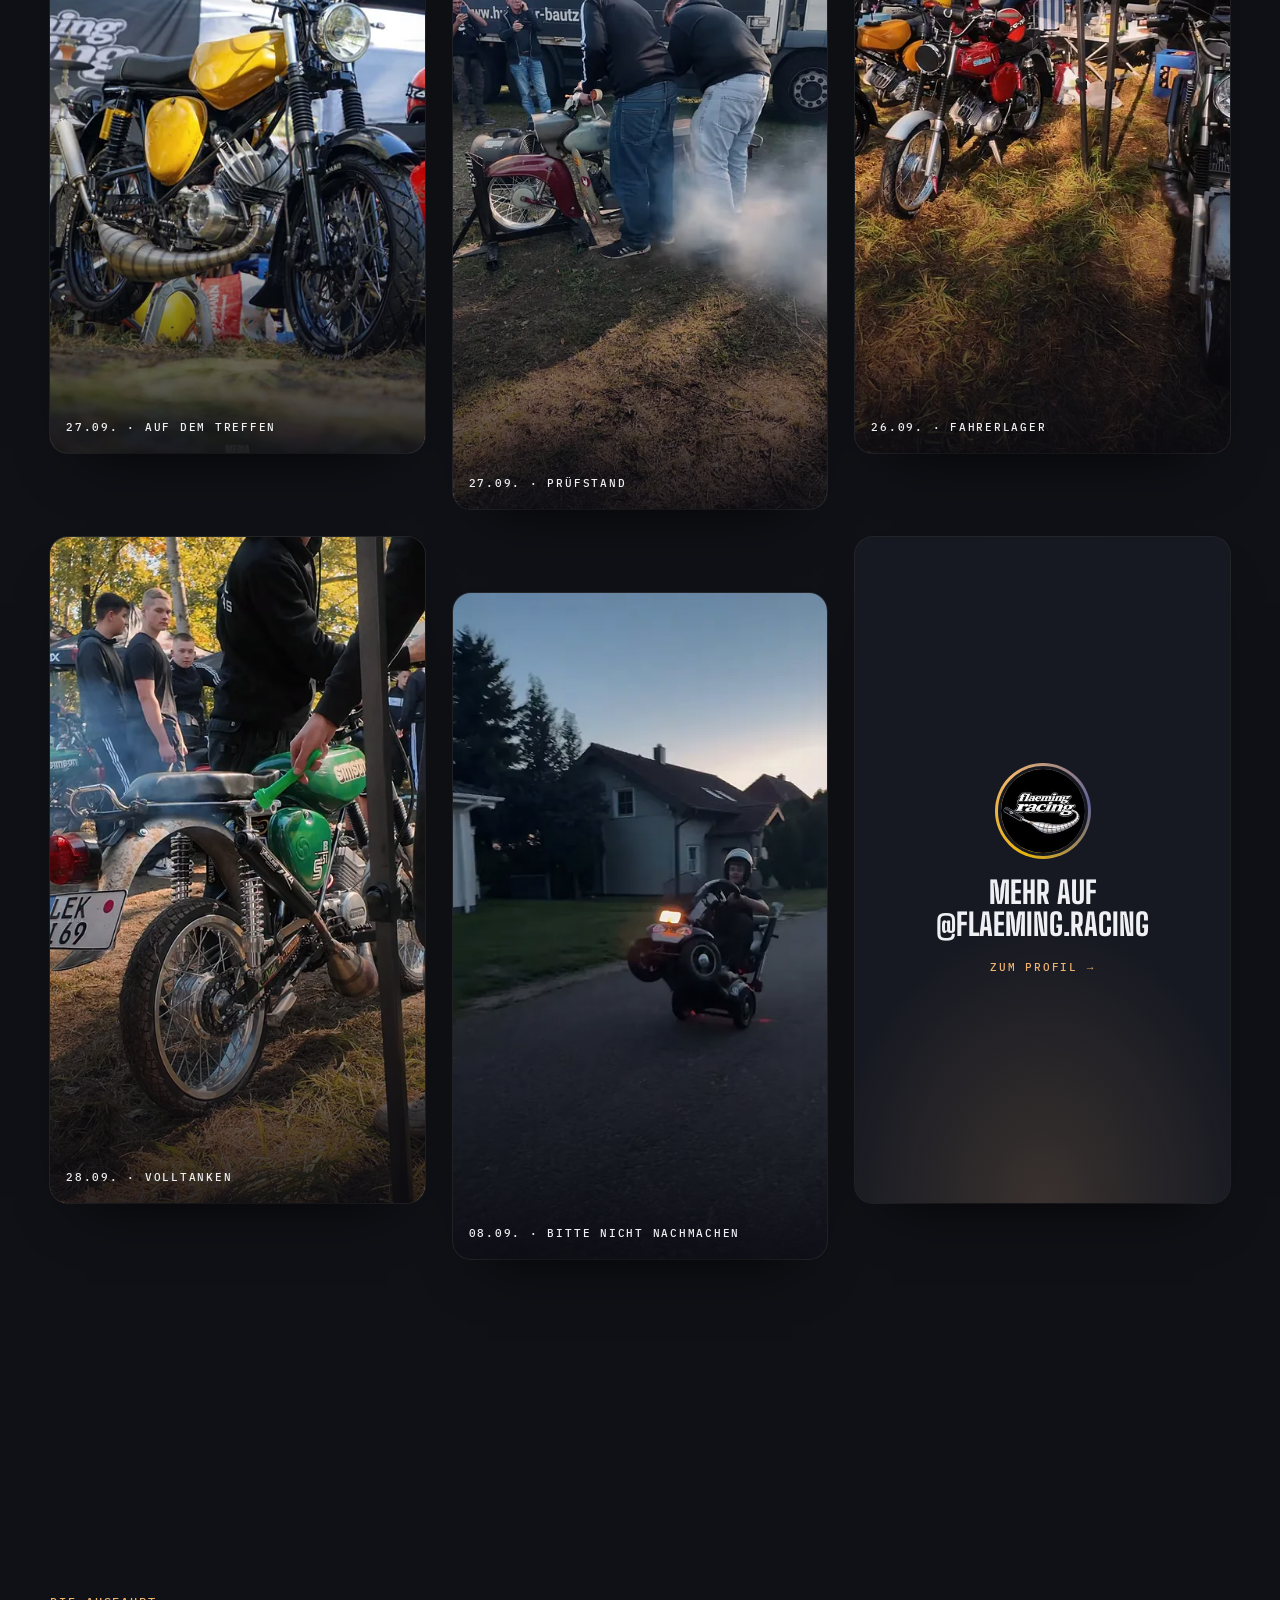
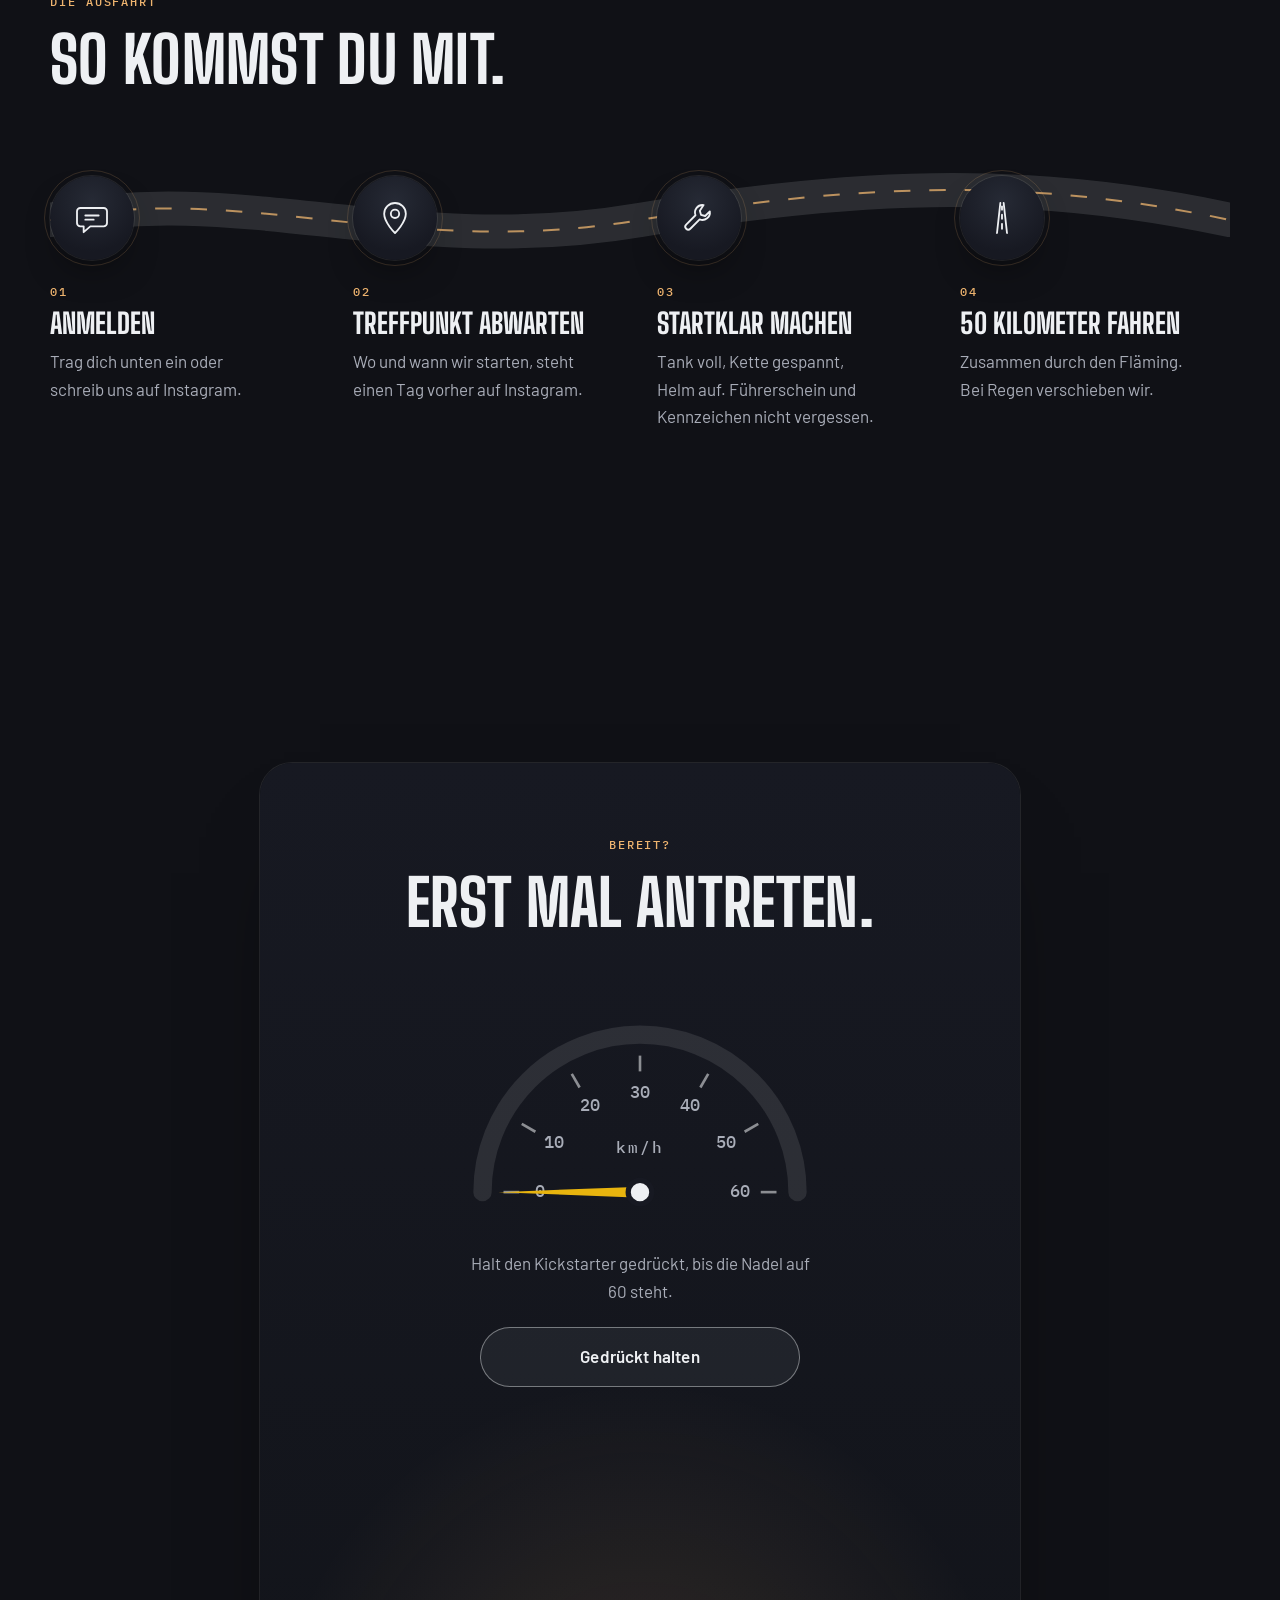
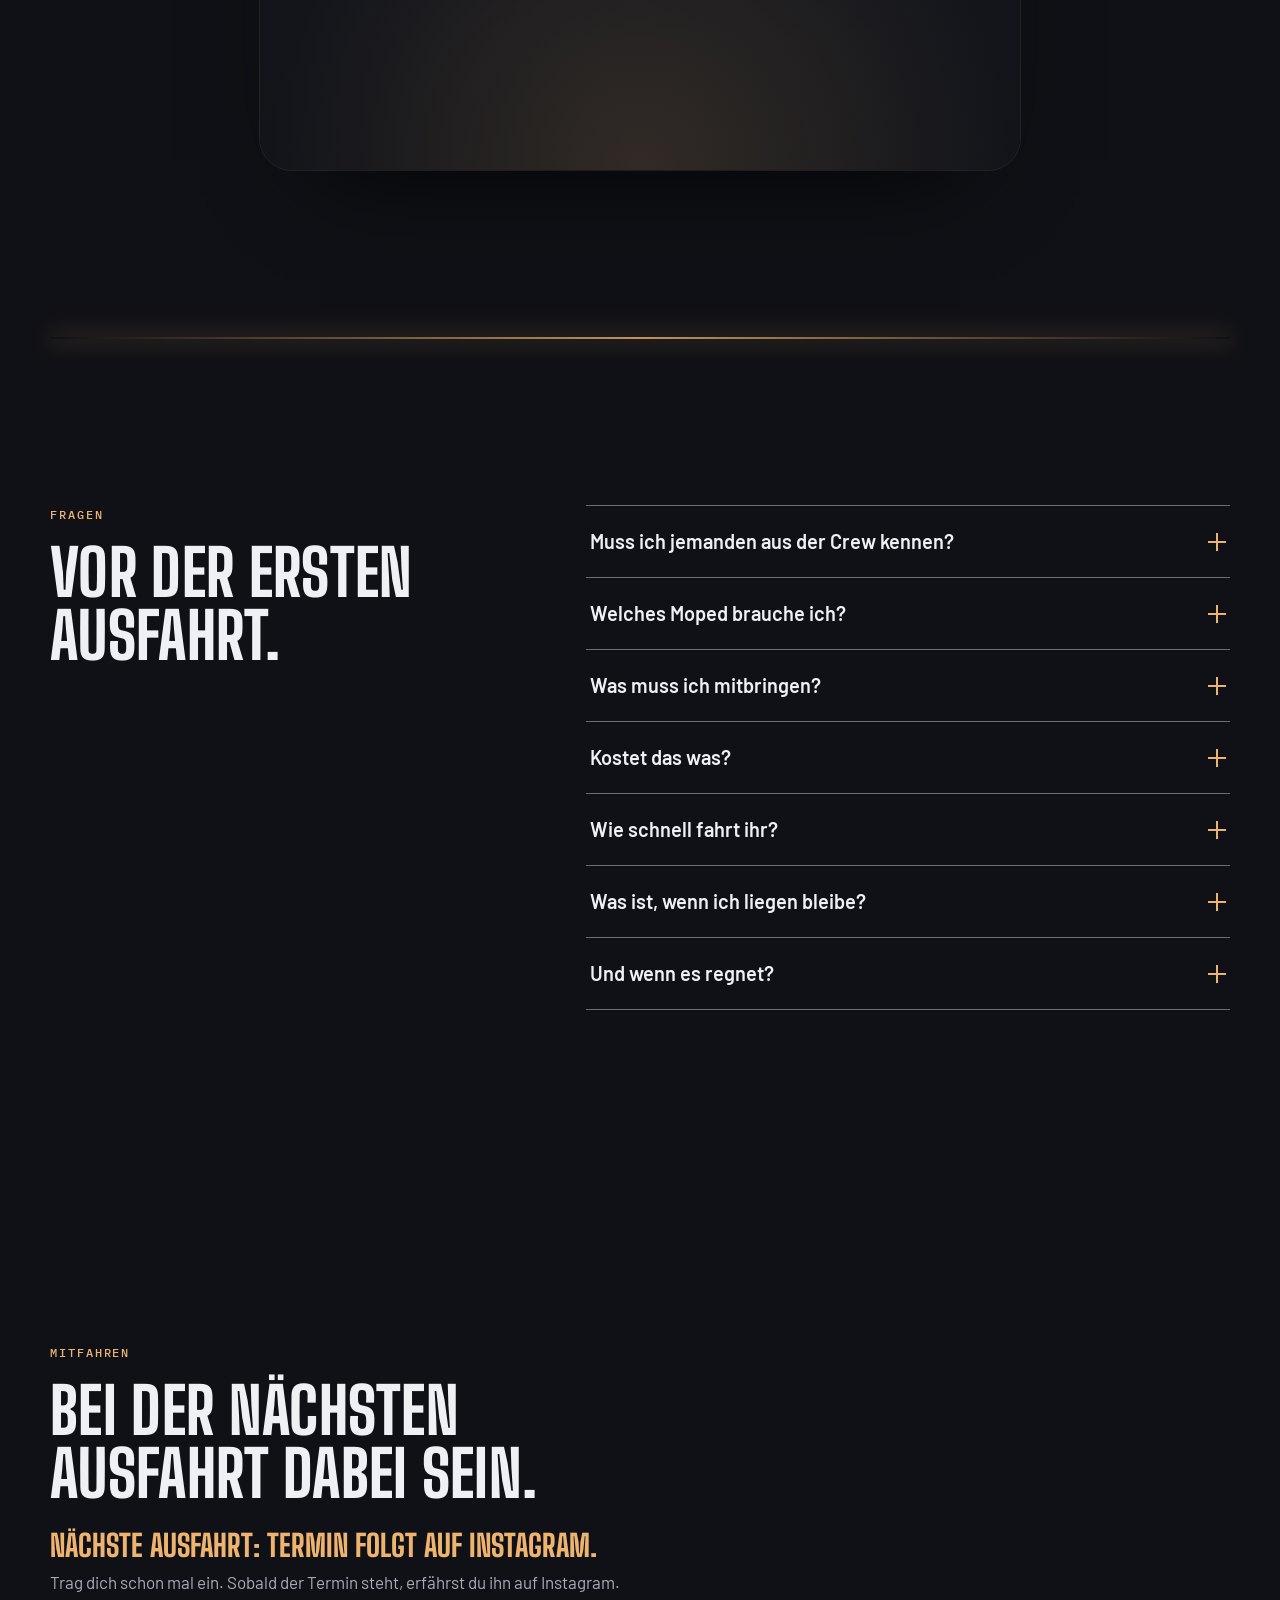
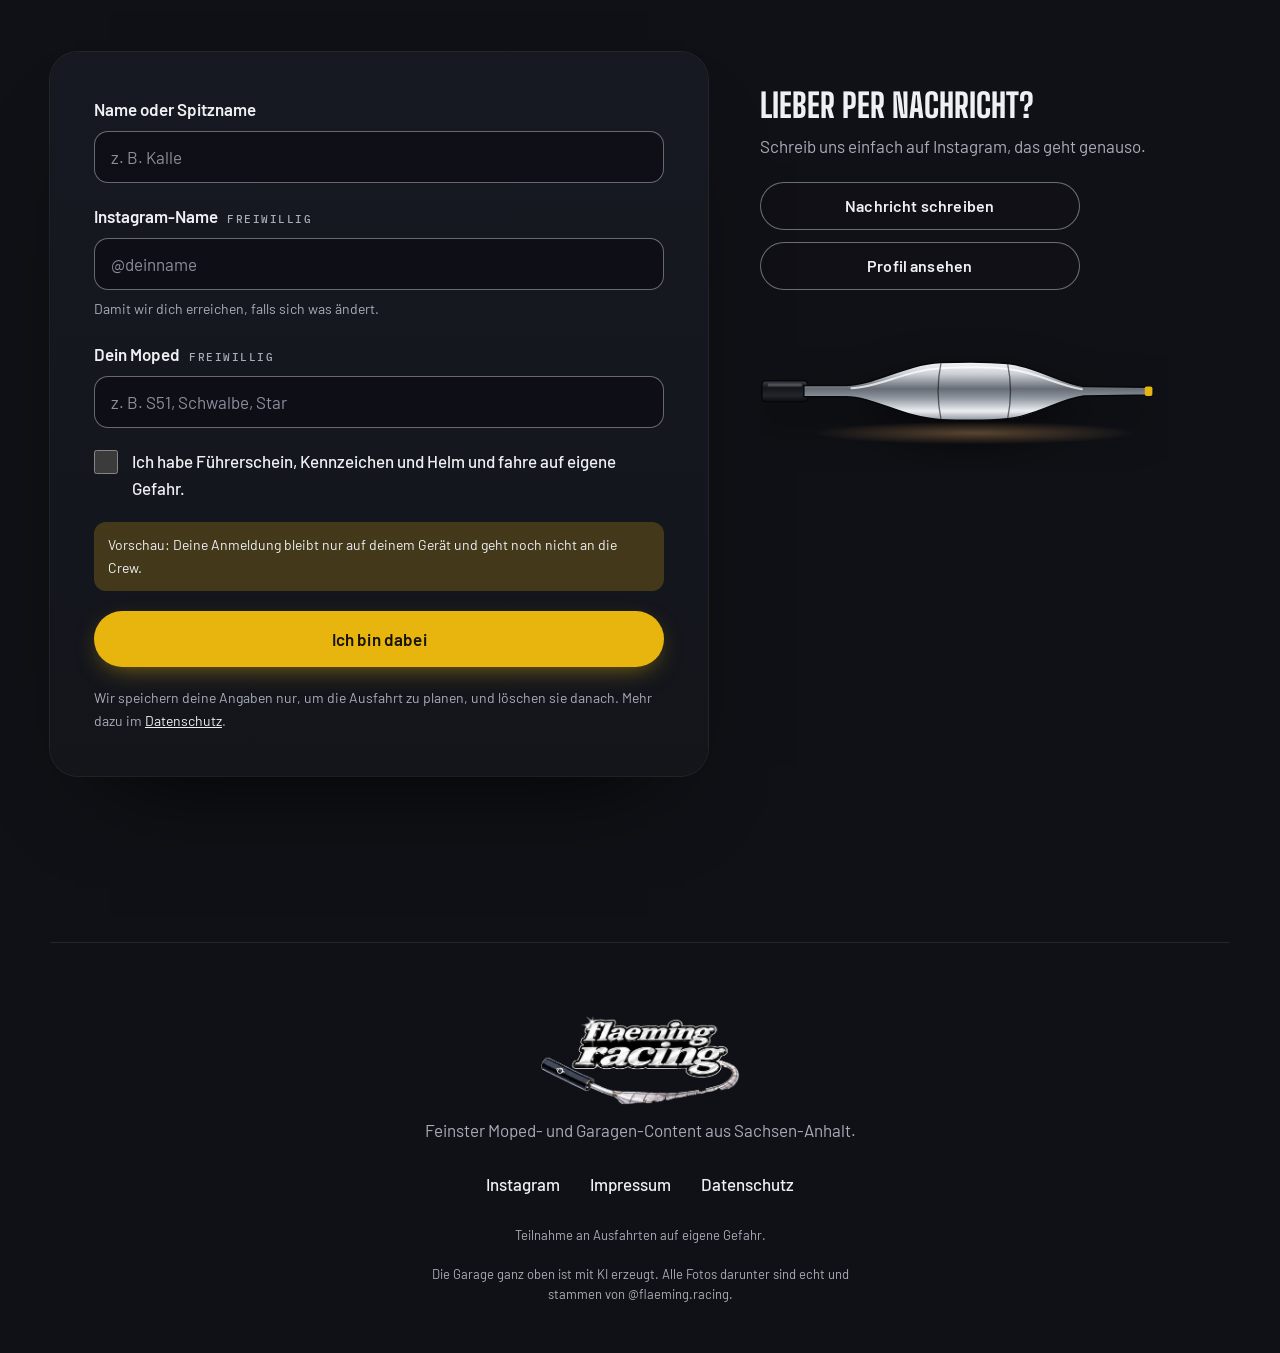
==== commit 805bb94a: "Logo mit Auspuff, Graffiti auf dem Tor, Torfahrt fluessig auf Handys Co-Authored-By: Claude Opus 5.5" ====
--- a/index.html
+++ b/index.html
@@ -38,7 +38,7 @@
 
 <header class="nav" id="nav">
   <a class="nav-logo" href="#top" aria-label="Flaeming Racing, nach oben">
-    <img src="assets/bilder/logo-schrift.png" alt="Flaeming Racing" width="756" height="294">
+    <img src="assets/bilder/logo-420.webp" srcset="assets/bilder/logo-420.webp 420w, assets/bilder/logo-840.webp 839w" sizes="120px" alt="Flaeming Racing" width="839" height="378">
   </a>
   <nav class="nav-links" aria-label="Abschnitte">
     <a href="#crew">Crew</a>
@@ -61,7 +61,7 @@
         <img class="lay waende" data-src="assets/hero/garage-zu-waende.webp" alt="" width="2752" height="1536" decoding="async" fetchpriority="high">
         <div class="torclip"><img data-src="assets/hero/tor.webp" alt="" width="1024" height="934" decoding="async" fetchpriority="high"></div>
         <div class="torglow"></div>
-        <div class="dunst d1"></div><div class="dunst d2"></div><div class="dunst d3"></div><div class="dunst d4"></div>
+        <div class="dunst-ebene"><div class="dunst d1"></div><div class="dunst d2"></div><div class="dunst d3"></div></div>
       </div>
       <div class="scrim" aria-hidden="true"></div>
       <div class="ecke ecke-l" id="ecke-l" aria-hidden="true"></div>
@@ -342,7 +342,7 @@
 
 <footer class="fuss">
   <div class="fuss-oben">
-    <img class="fuss-logo" src="assets/bilder/logo-schrift.png" alt="Flaeming Racing" width="756" height="294" loading="lazy">
+    <img class="fuss-logo" src="assets/bilder/logo-420.webp" srcset="assets/bilder/logo-420.webp 420w, assets/bilder/logo-840.webp 839w" sizes="200px" alt="Flaeming Racing" width="839" height="378" loading="lazy">
     <p>Feinster Moped- und Garagen-Content aus Sachsen-Anhalt.</p>
   </div>
   <nav class="fuss-links" aria-label="Rechtliches und Kontakt">
--- a/assets/css/site.css
+++ b/assets/css/site.css
@@ -50,11 +50,11 @@
 .env-glow{position:absolute;left:50%;bottom:-38vh;width:140vw;height:70vh;transform:translateX(-50%);
   background:radial-gradient(closest-side,rgba(238,180,111,.13),rgba(210,140,102,.05) 55%,rgba(238,180,111,0));
   animation:atmen 64s ease-in-out -20s infinite alternate}
-.env-haze{position:absolute;border-radius:50%;filter:blur(60px);opacity:.5}
+.env-haze{position:absolute;border-radius:50%;opacity:.5}
 .env-haze.h1{left:-10vw;top:20vh;width:60vw;height:40vh;background:radial-gradient(closest-side,rgba(143,163,194,.10),rgba(143,163,194,0));animation:ziehen 96s ease-in-out -30s infinite alternate}
 .env-haze.h2{right:-15vw;top:55vh;width:55vw;height:45vh;background:radial-gradient(closest-side,rgba(97,99,153,.12),rgba(97,99,153,0));animation:ziehen 120s ease-in-out -70s infinite alternate-reverse}
 .env-haze.h3{left:30vw;top:-10vh;width:50vw;height:35vh;background:radial-gradient(closest-side,rgba(143,163,194,.07),rgba(143,163,194,0));animation:ziehen 140s ease-in-out -10s infinite alternate}
-.env-grain{position:absolute;inset:-50%;opacity:.07;mix-blend-mode:overlay;
+.env-grain{position:absolute;inset:-50%;opacity:.04;
   background-image:url("data:image/svg+xml,%3Csvg xmlns='http://www.w3.org/2000/svg' width='160' height='160'%3E%3Cfilter id='n'%3E%3CfeTurbulence type='fractalNoise' baseFrequency='.9' numOctaves='2' stitchTiles='stitch'/%3E%3C/filter%3E%3Crect width='160' height='160' filter='url(%23n)' opacity='.8'/%3E%3C/svg%3E")}
 @keyframes atmen{from{opacity:.65;transform:translateX(-50%) scale(1)}to{opacity:1;transform:translateX(-50%) scale(1.08)}}
 @keyframes ziehen{from{transform:translate3d(0,0,0)}to{transform:translate3d(12vw,-6vh,0)}}
@@ -64,7 +64,7 @@
   padding:14px max(20px,calc((100vw - 1180px)/2));height:72px;transition:background .5s var(--ease-out),box-shadow .5s var(--ease-out),backdrop-filter .5s}
 .nav.fest{background:rgba(16,17,22,.78);backdrop-filter:blur(14px) saturate(1.2);-webkit-backdrop-filter:blur(14px) saturate(1.2);box-shadow:0 1px 0 var(--linie)}
 .nav-logo{display:block;flex:none}
-.nav-logo img{height:40px;width:auto;filter:drop-shadow(0 2px 8px rgba(0,0,0,.6))}
+.nav-logo img{height:52px;width:auto;filter:drop-shadow(0 2px 8px rgba(0,0,0,.6))}
 .nav-links{display:flex;gap:26px;margin-left:auto}
 .nav-links a{font:500 .8125rem/1 var(--f-mono);letter-spacing:.14em;text-transform:uppercase;text-decoration:none;color:var(--text-secondary);
   padding:10px 0;position:relative;transition:color .3s var(--ease-out)}
@@ -85,8 +85,8 @@
   transition:transform .35s var(--ease-out),background-color .35s var(--ease-out),border-color .35s var(--ease-out),box-shadow .35s var(--ease-out),color .35s var(--ease-out)}
 .btn-gelb{background:var(--accent);color:var(--accent-text);box-shadow:0 8px 26px -10px rgba(232,180,14,.65)}
 .btn-gelb:hover{background:var(--accent-hover);transform:translateY(-2px);box-shadow:0 14px 34px -12px rgba(232,180,14,.75)}
-.btn-glas{background:rgba(238,240,243,.07);color:var(--text-primary);border-color:var(--linie-stark);backdrop-filter:blur(8px);-webkit-backdrop-filter:blur(8px)}
-.btn-glas:hover{background:rgba(238,240,243,.13);border-color:rgba(238,240,243,.6);transform:translateY(-2px)}
+.btn-glas{background:rgba(16,17,22,.5);color:var(--text-primary);border-color:var(--linie-stark)}
+.btn-glas:hover{background:rgba(48,51,62,.62);border-color:rgba(238,240,243,.6);transform:translateY(-2px)}
 .btn-klein{min-height:40px;padding:9px 18px;font-size:.9375rem}
 .btn-gross{min-height:56px;padding:16px 30px;font-size:1.0625rem;width:100%}
 .btn:active{transform:translateY(0) scale(.98)}
@@ -106,34 +106,37 @@
 .hero{position:relative}
 .wrap{position:relative;height:100vh;height:100svh;min-height:560px;overflow:hidden;
   background:#0b0b0f url('../hero/garage-offen-1920.jpg') 50% 50%/cover no-repeat}
-.stage{display:none;position:absolute;left:0;top:0;width:2752px;height:1536px;transform-origin:0 0;will-change:transform;--d:0;--w:1}
+.wrap{contain:paint}
+.stage{display:none;position:absolute;left:0;top:0;width:2752px;height:1536px;transform-origin:0 0;will-change:transform}
 .stage img{max-width:none}
 .lay{position:absolute;left:0;top:0;width:2752px;height:1536px;display:block}
-.waende{opacity:var(--w);will-change:opacity}
+/* Für Handys: keine Weichzeichner und keine Überblend-Modi in der Szene. Alles, was sich bewegt, setzt das Skript
+   direkt als transform oder opacity, damit der Grafikchip nur Ebenen verschiebt und nichts neu malen muss. */
+.waende{will-change:opacity}
 .torclip{position:absolute;left:866px;top:278px;width:1024px;height:934px;overflow:hidden}
-.torclip img{display:block;width:1024px;height:934px;transform:translate3d(0,calc(var(--d) * -934px),0);will-change:transform}
-.torglow{position:absolute;left:836px;width:1084px;top:1172px;height:80px;transform:translate3d(0,calc(var(--d) * -934px),0);
-  background:radial-gradient(ellipse 58% 46% at 50% 50%,rgba(255,176,92,.6),rgba(255,140,40,0) 70%);mix-blend-mode:screen;opacity:calc(.3 + var(--d) * .45)}
-.beam{clip-path:polygon(866px 1212px,1890px 1212px,2440px 1536px,310px 1536px);
-  background:linear-gradient(180deg,rgba(255,180,96,.36),rgba(255,150,60,.08) 70%,rgba(255,150,60,0));mix-blend-mode:screen;opacity:calc(var(--d) * .9)}
-.dunst{position:absolute;border-radius:50%;filter:blur(46px);mix-blend-mode:screen;opacity:calc(.22 + var(--d) * .6);animation:wabern 72s ease-in-out infinite alternate}
-.dunst.d1{left:640px;top:520px;width:960px;height:440px;background:radial-gradient(closest-side,rgba(150,175,215,.32),rgba(150,175,215,0));animation-delay:-14s}
-.dunst.d2{left:1440px;top:360px;width:820px;height:540px;background:radial-gradient(closest-side,rgba(140,165,210,.26),rgba(140,165,210,0));animation-duration:94s;animation-delay:-41s}
-.dunst.d3{left:880px;top:980px;width:1140px;height:320px;background:radial-gradient(closest-side,rgba(255,190,120,.24),rgba(255,190,120,0));animation-duration:82s;animation-delay:-27s}
-.dunst.d4{left:300px;top:200px;width:700px;height:500px;background:radial-gradient(closest-side,rgba(143,163,194,.16),rgba(143,163,194,0));animation-duration:110s;animation-delay:-63s}
+.torclip img{display:block;width:1024px;height:934px;will-change:transform}
+.torglow{position:absolute;left:836px;width:1084px;top:1172px;height:80px;opacity:.3;will-change:transform,opacity;
+  background:radial-gradient(ellipse 58% 46% at 50% 50%,rgba(255,176,92,.5),rgba(255,140,40,0) 70%)}
+.beam{clip-path:polygon(866px 1212px,1890px 1212px,2440px 1536px,310px 1536px);opacity:0;will-change:opacity;
+  background:linear-gradient(180deg,rgba(255,182,100,.3),rgba(255,150,60,.07) 70%,rgba(255,150,60,0))}
+.dunst-ebene{position:absolute;inset:0;opacity:.22;will-change:opacity}
+.dunst{position:absolute;border-radius:50%;animation:wabern 72s ease-in-out infinite alternate}
+.dunst.d1{left:600px;top:480px;width:1040px;height:520px;background:radial-gradient(closest-side,rgba(150,175,215,.3),rgba(150,175,215,.12) 55%,rgba(150,175,215,0));animation-delay:-14s}
+.dunst.d2{left:1420px;top:330px;width:900px;height:600px;background:radial-gradient(closest-side,rgba(140,165,210,.24),rgba(140,165,210,.1) 55%,rgba(140,165,210,0));animation-duration:94s;animation-delay:-41s}
+.dunst.d3{left:840px;top:960px;width:1220px;height:360px;background:radial-gradient(closest-side,rgba(255,190,120,.22),rgba(255,190,120,.08) 55%,rgba(255,190,120,0));animation-duration:82s;animation-delay:-27s}
 @keyframes wabern{from{transform:translate3d(-60px,12px,0) scale(1)}to{transform:translate3d(80px,-34px,0) scale(1.16)}}
 .scrim{position:absolute;inset:0;pointer-events:none;
   background:linear-gradient(180deg,rgba(10,10,16,.62) 0,rgba(10,10,16,0) 20%),radial-gradient(ellipse 120% 90% at 50% 45%,rgba(10,10,18,0) 35%,rgba(10,10,18,.62) 100%)}
 
 /* Ecken-Abdunklung: nur während Band 2 (links) und Band 3 (rechts) zu sehen, damit der helle Boden die Schrift nicht schluckt */
-.ecke{display:none;position:absolute;inset:0;pointer-events:none;opacity:var(--e,0)}
+.ecke{display:none;position:absolute;inset:0;pointer-events:none;opacity:0;will-change:opacity}
 .ecke-l{background:radial-gradient(ellipse 95% 85% at 0% 100%,rgba(5,5,10,.86) 0%,rgba(5,5,10,.74) 50%,rgba(5,5,10,0) 88%)}
 .ecke-r{background:radial-gradient(ellipse 95% 85% at 100% 100%,rgba(5,5,10,.86) 0%,rgba(5,5,10,.74) 50%,rgba(5,5,10,0) 88%)}
 html.scrub .ecke{display:block}
 
 /* Bänder über der Szene */
 .bands{display:none}
-.band{position:absolute;isolation:isolate;opacity:0;text-shadow:var(--tshadow);--k:0}
+.band{position:absolute;isolation:isolate;opacity:0;text-shadow:var(--tshadow);--k:0;will-change:opacity,transform}
 .band::before{content:"";position:absolute;inset:-18% -12%;z-index:-1;pointer-events:none;opacity:calc(.25 + .75 * var(--k));
   background:radial-gradient(ellipse 66% 60% at 50% 50%,rgba(5,5,10,var(--sa,.66)) 0%,rgba(5,5,10,calc(var(--sa,.66) * .66)) 46%,rgba(5,5,10,0) 76%)}
 .band .btn{text-shadow:none}
@@ -147,7 +150,7 @@
    Band 4 bleibt in der Toröffnung über Himmel und Baumspitzen. So reicht wenig Abdunklung, und die Torkanten,
    das Chrom und der Abendhimmel bleiben sichtbar. */
 .b1::before,.b4::before{inset:-24% -14%;background:radial-gradient(ellipse 72% 72% at 50% 50%,rgba(5,5,10,var(--sa)) 0%,rgba(5,5,10,var(--sa)) 58%,rgba(5,5,10,0) 100%)}
-.b1{width:min(640px,46vw);translate:0 calc(var(--hub,0) * -1px)}
+.b1{width:min(640px,46vw)}
 .b1 .h-held{font-size:clamp(2.2rem,4.9vw,5.6rem)}
 .b4{width:min(600px,40vw)}
 .b4 .h-held{font-size:clamp(2.2rem,4.4vw,4.6rem)}
@@ -179,7 +182,7 @@
 .statisch .knoepfe{justify-content:center;margin-top:26px}
 
 .cue{display:none;position:absolute;left:50%;bottom:28px;transform:translateX(-50%);flex-direction:column;align-items:center;gap:10px;
-  font:500 .6875rem/1 var(--f-mono);letter-spacing:.2em;text-transform:uppercase;color:var(--text-primary);text-shadow:var(--tshadow);opacity:var(--cue,1);transition:opacity .4s}
+  font:500 .6875rem/1 var(--f-mono);letter-spacing:.2em;text-transform:uppercase;color:var(--text-primary);text-shadow:var(--tshadow);transition:opacity .4s}
 .cue i{width:1px;height:42px;background:linear-gradient(180deg,rgba(238,240,243,.9),rgba(238,240,243,0));animation:tropfen 2.4s var(--ease-io) -1s infinite}
 @keyframes tropfen{0%{transform:scaleY(0);transform-origin:top}45%{transform:scaleY(1);transform-origin:top}55%{transform:scaleY(1);transform-origin:bottom}100%{transform:scaleY(0);transform-origin:bottom}}
 .ring{display:none;position:absolute;right:22px;bottom:22px;width:30px;height:30px;color:var(--glow);transform:rotate(-90deg);transition:opacity .6s var(--ease-out)}
@@ -199,7 +202,7 @@
 .auspuff{position:absolute;inset:0;width:100%;height:100%;overflow:visible}
 .rohr{fill:none;stroke:url(#chrom);stroke-width:10;stroke-linecap:butt;stroke-linejoin:round}
 .rohr-kante{fill:none;stroke:#07080b;stroke-width:13;stroke-linecap:butt;stroke-linejoin:round}
-.rohr-glut{fill:none;stroke:rgba(238,180,111,.22);stroke-width:22;stroke-linecap:round;filter:blur(10px)}
+.rohr-glut{fill:none;stroke:rgba(238,180,111,.09);stroke-width:24;stroke-linecap:round}
 .rohr-ende{fill:#1b1d23;stroke:#c9cdd3;stroke-width:3}
 
 /* ---------- Abschnitte allgemein ---------- */
@@ -378,7 +381,7 @@
 .fuss{width:var(--rand);margin:0 auto;padding:72px 0 calc(48px + env(safe-area-inset-bottom));border-top:1px solid var(--linie);
   display:grid;gap:18px;justify-items:center;text-align:center}
 .fuss-oben{display:grid;gap:12px;justify-items:center}
-.fuss-logo{width:150px;height:auto}
+.fuss-logo{width:200px;height:auto}
 .fuss-oben p{margin:0;color:var(--text-secondary)}
 .fuss-links{display:flex;flex-wrap:wrap;gap:8px 26px;justify-content:center}
 .fuss-links a{color:var(--text-primary);text-decoration:none;font-weight:500;padding:8px 2px;border-bottom:1px solid transparent;transition:border-color .3s}
@@ -393,6 +396,7 @@
 
 /* ---------- Touch ---------- */
 @media (pointer:coarse){
+  .nav.fest{backdrop-filter:none;-webkit-backdrop-filter:none;background:rgba(16,17,22,.94)}
   .btn{min-height:48px}
   .nav-links a{padding:14px 0}
   .fuss-links a{padding:12px 4px}
@@ -410,9 +414,9 @@
   .nachricht{padding:0}
 }
 @media (max-width:720px){
-  :root{--rand:calc(100vw - 32px)}
+  :root{--rand:calc(100vw - 32px);--tshadow:0 1px 2px rgba(5,5,10,.92),0 4px 16px rgba(5,5,10,.75)}
   .nav{height:64px;padding:12px 16px}
-  .nav-logo img{height:34px}
+  .nav-logo img{height:44px}
   .b1,.b2,.b3,.b4{left:16px;right:16px;width:auto;transform:none;text-align:center;top:13vh;bottom:auto}
   html.scrub .ecke{display:none}
   .b2{--sa:.84} .b3{--sa:.84;top:25vh}
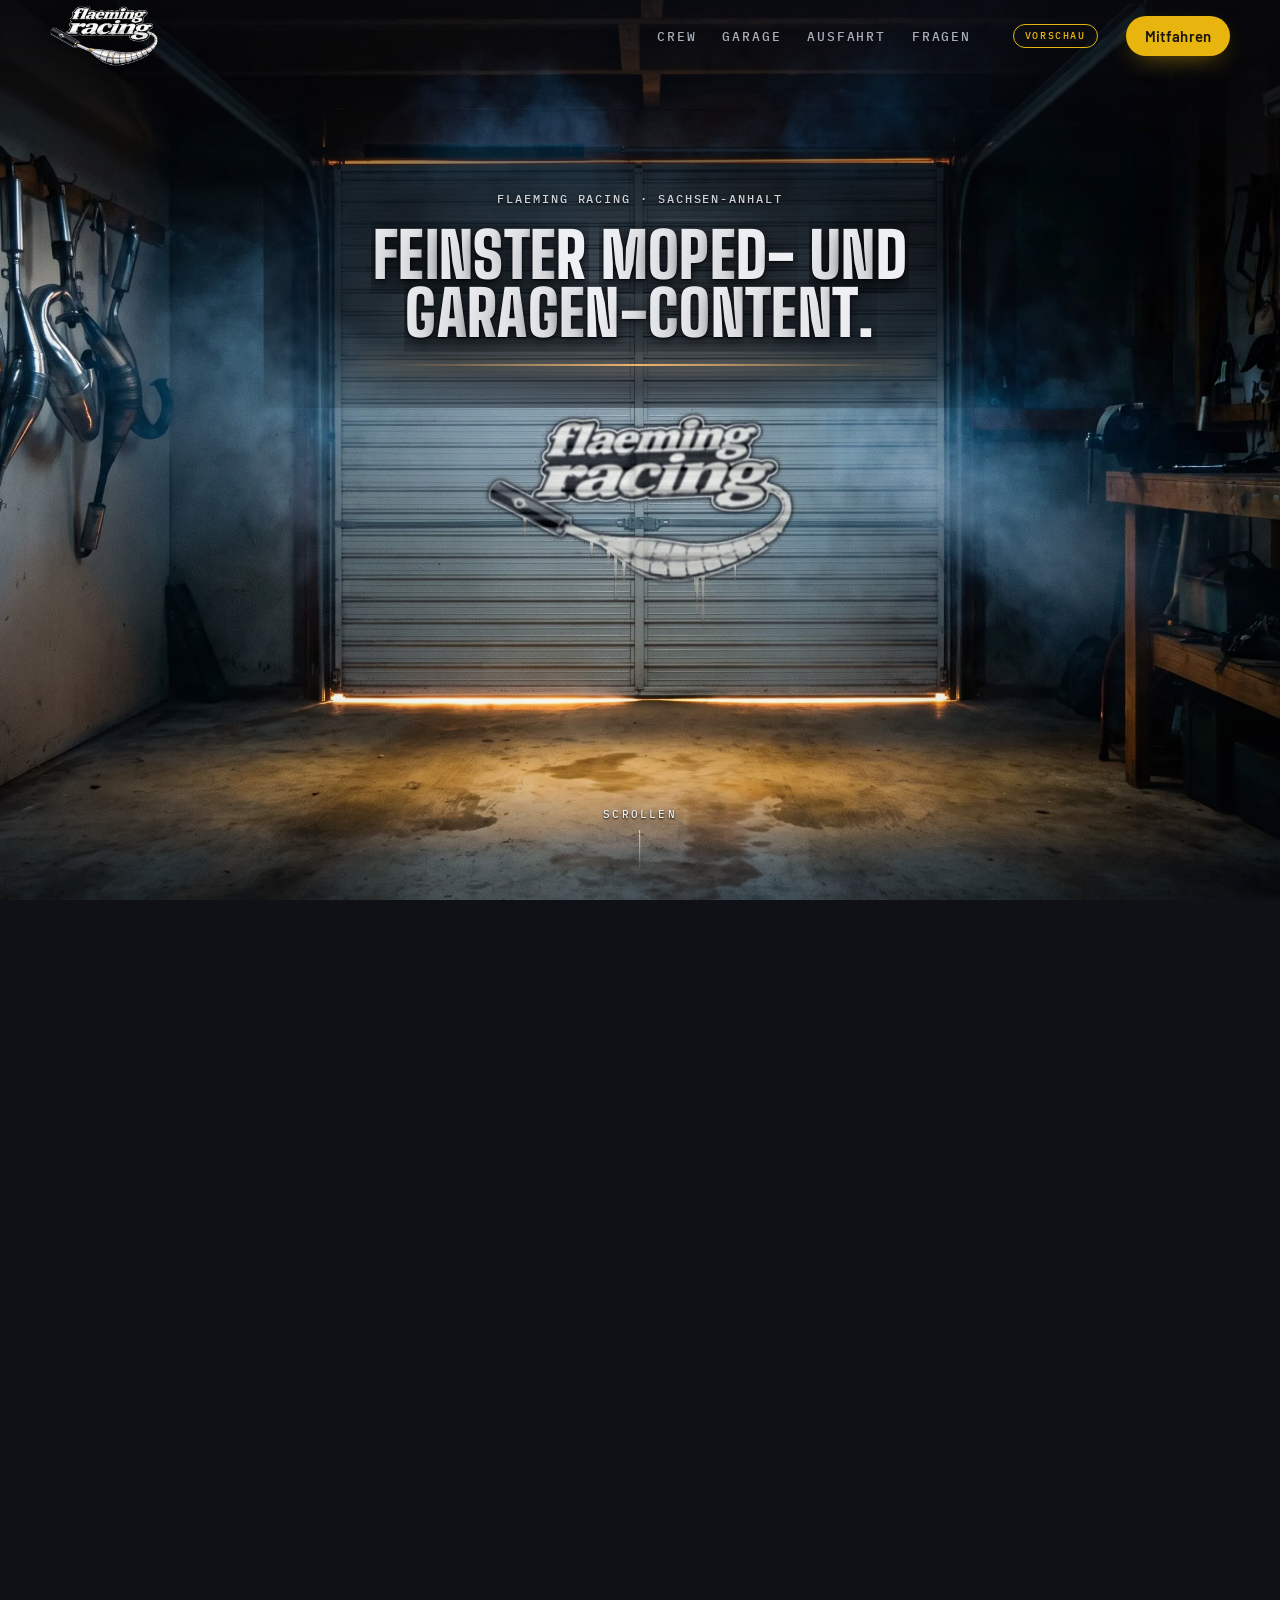
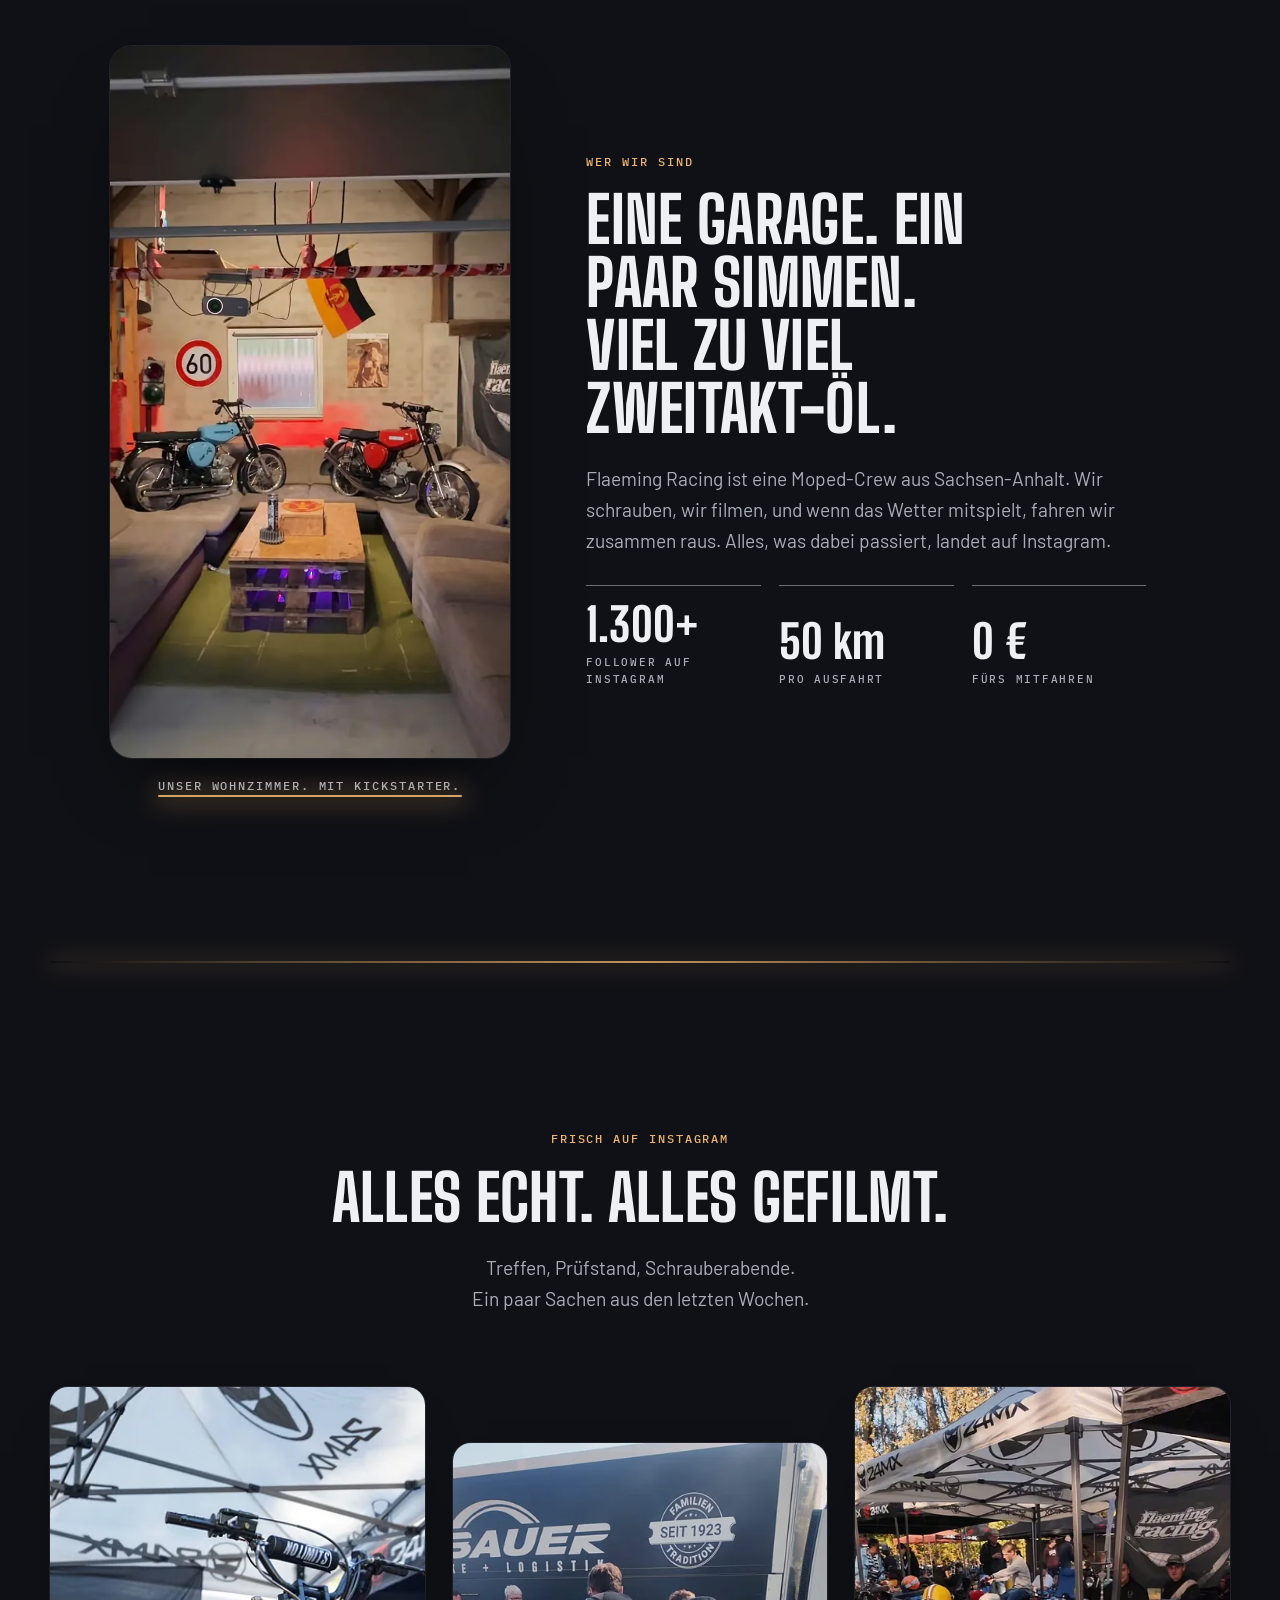
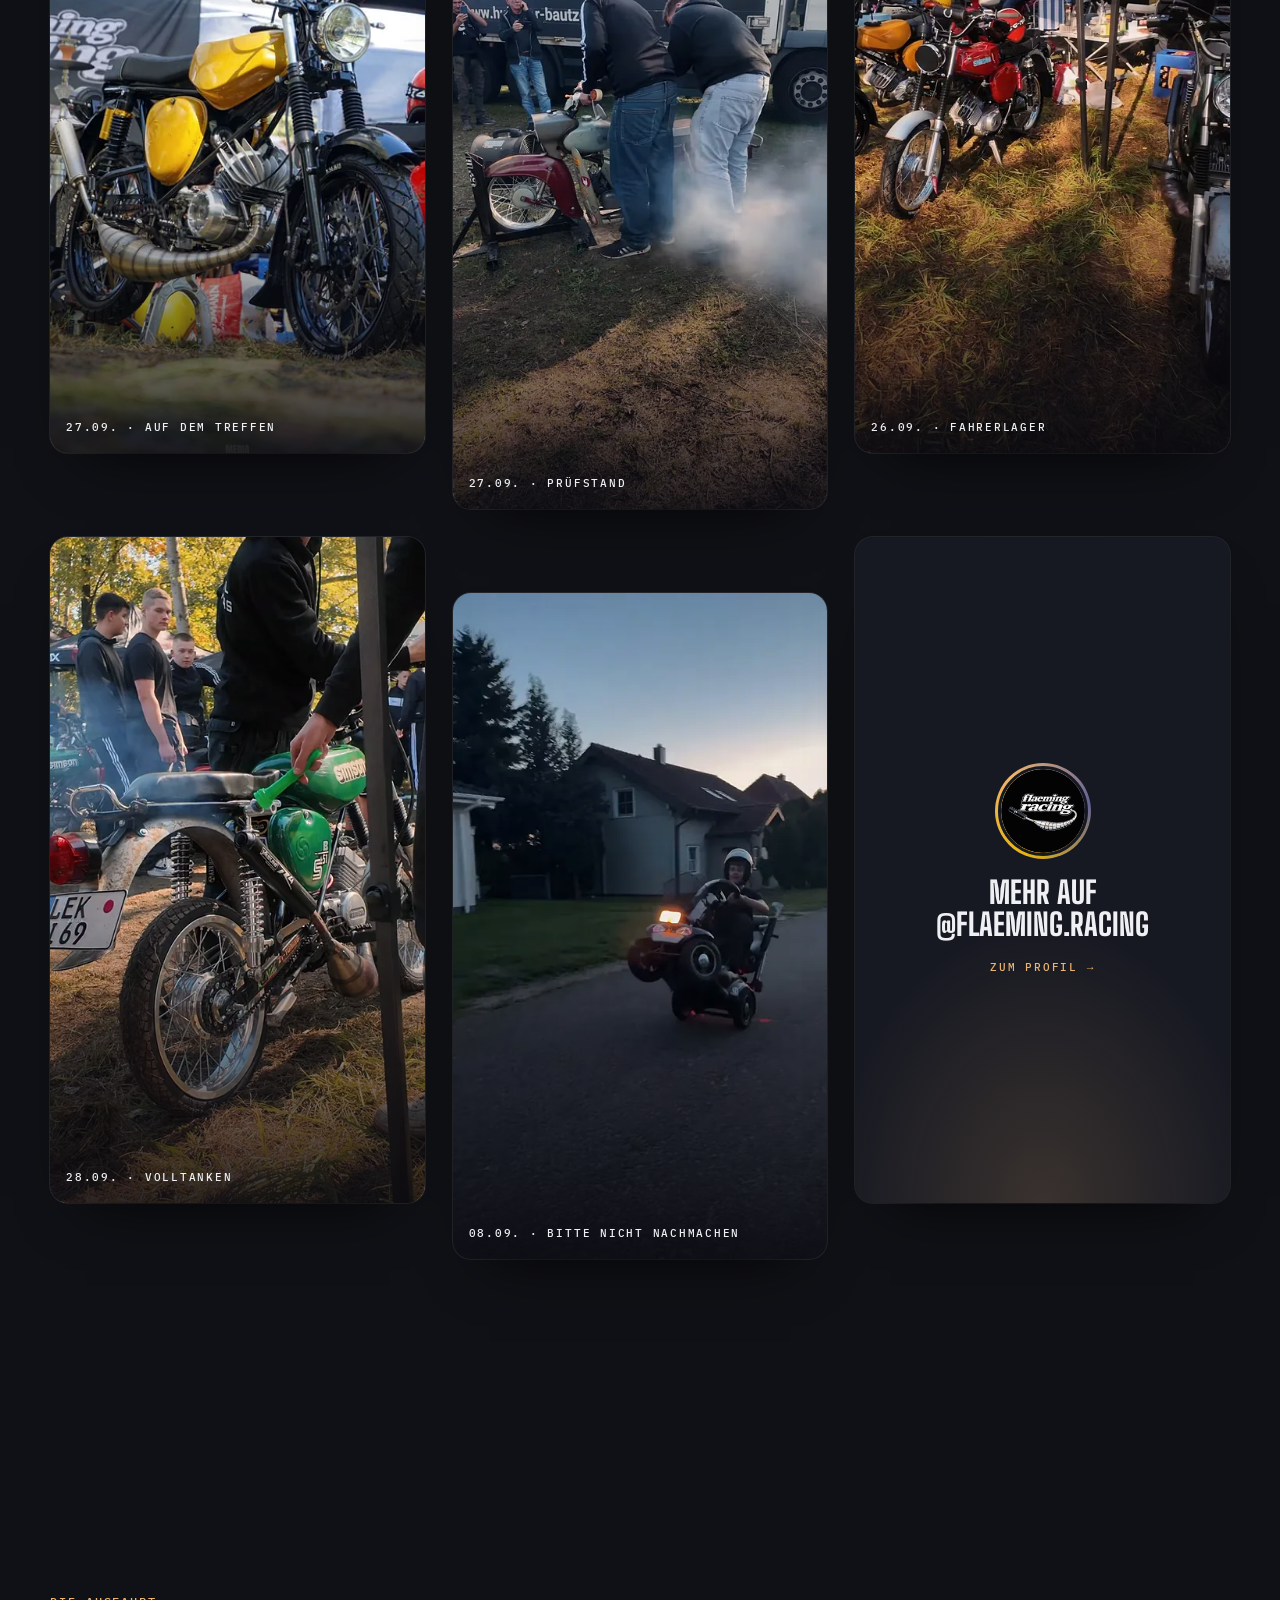
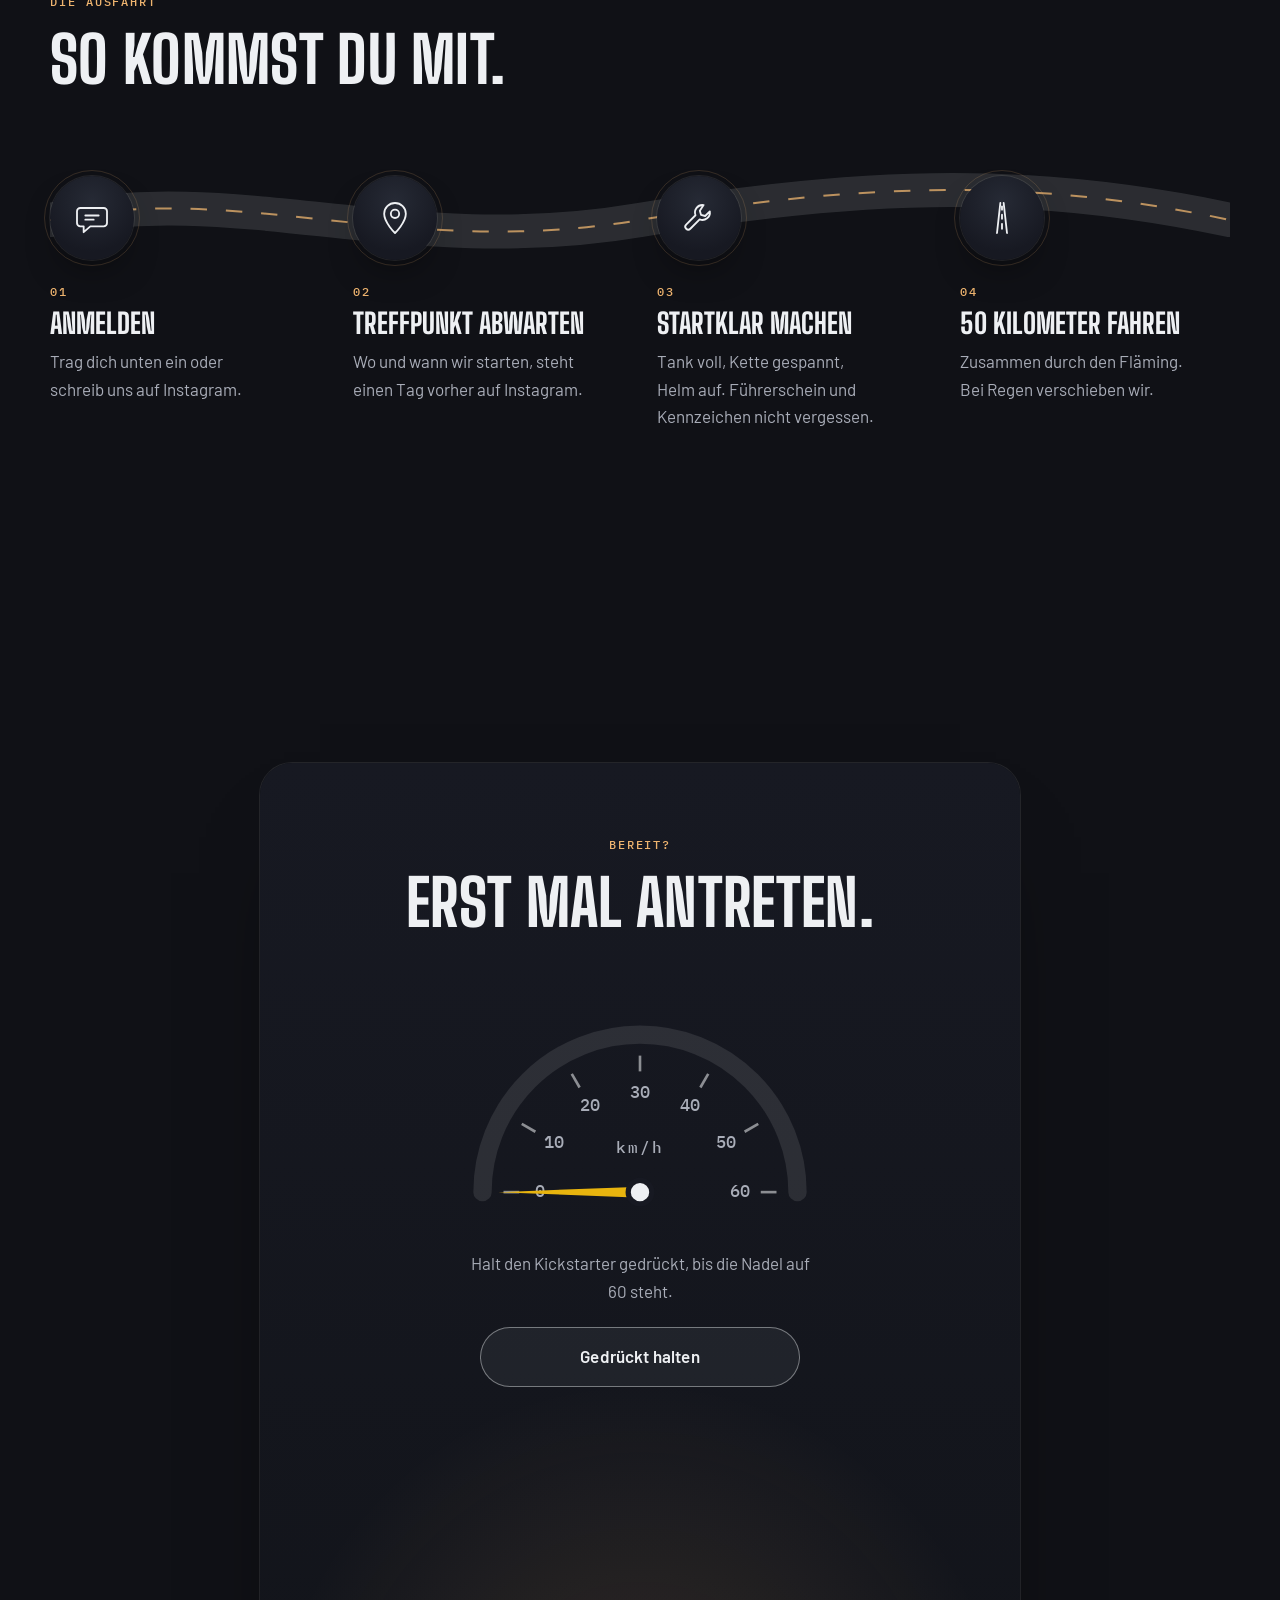
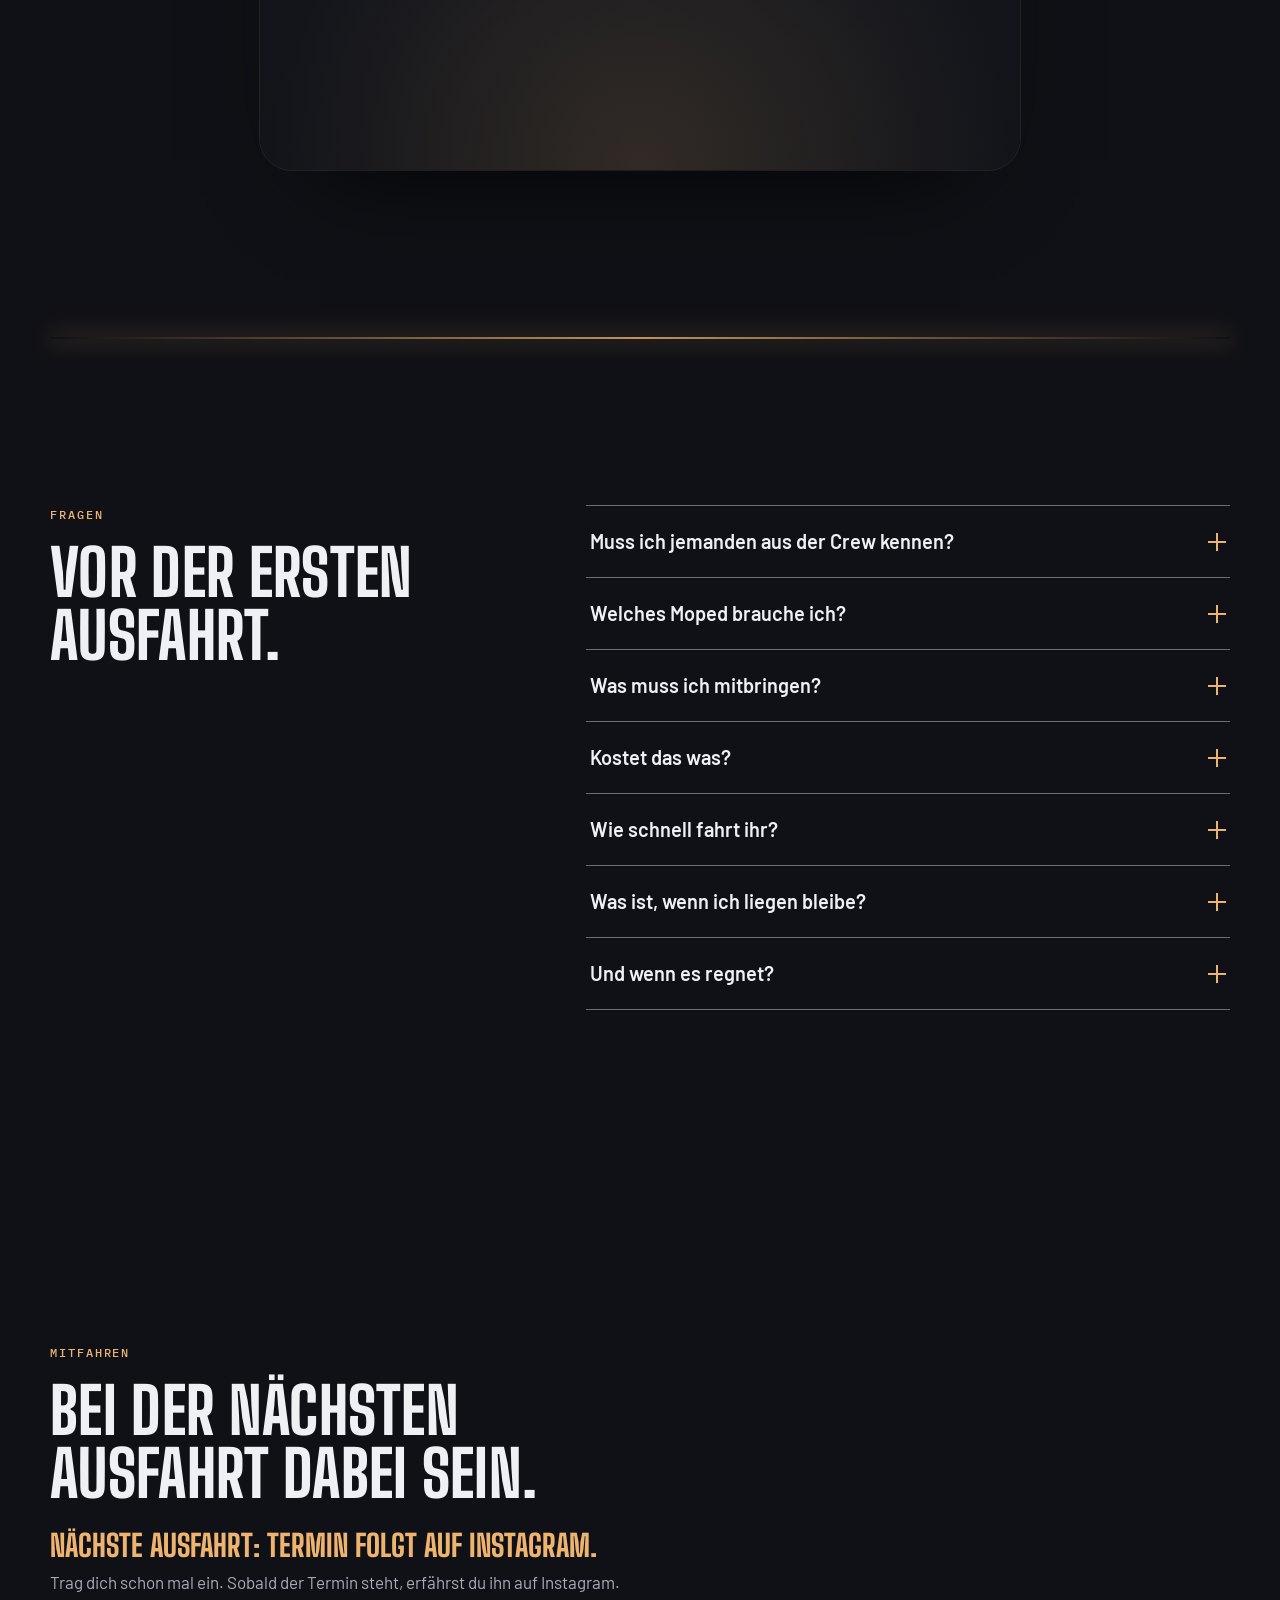
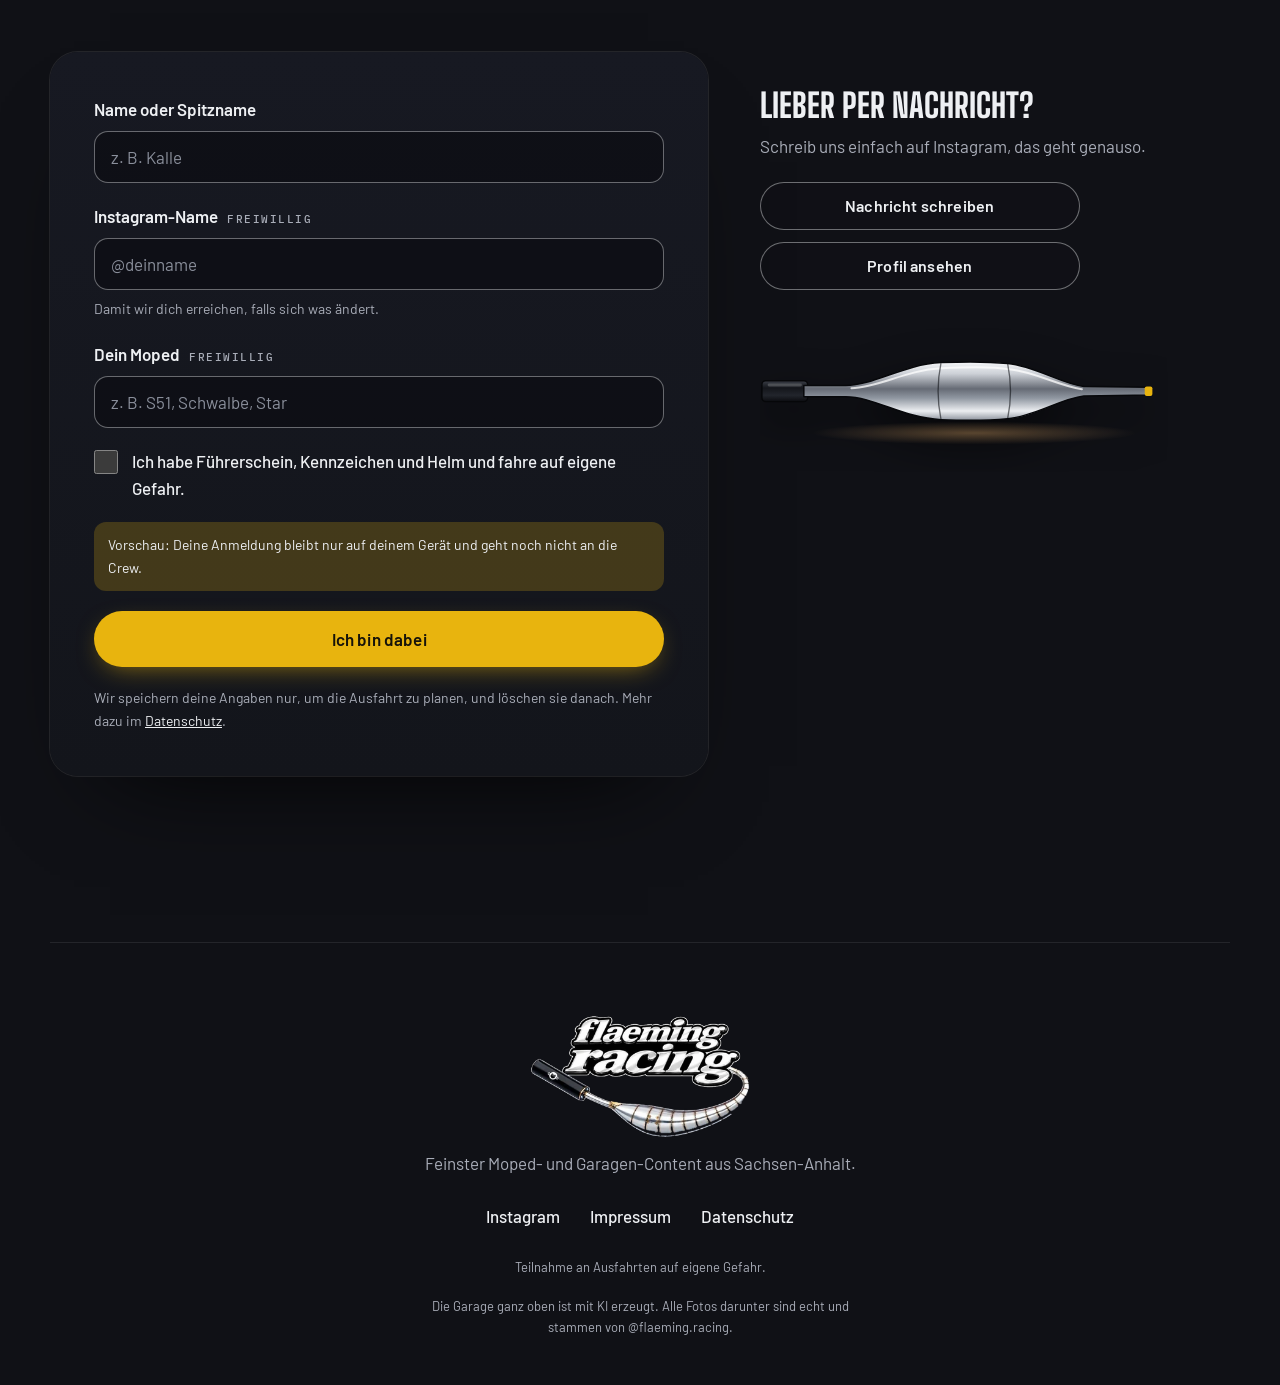
==== commit d9396f7b: "Logo aus Finns Bild, runde Plakette scharf, Graffiti mit vollstaendiger Birne Co-Authored-By: Claude" ====
--- a/index.html
+++ b/index.html
@@ -38,7 +38,7 @@
 
 <header class="nav" id="nav">
   <a class="nav-logo" href="#top" aria-label="Flaeming Racing, nach oben">
-    <img src="assets/bilder/logo-420.webp" srcset="assets/bilder/logo-420.webp 420w, assets/bilder/logo-840.webp 839w" sizes="120px" alt="Flaeming Racing" width="839" height="378">
+    <img src="assets/bilder/logo-360.webp" srcset="assets/bilder/logo-360.webp 360w, assets/bilder/logo-720.webp 721w" sizes="110px" alt="Flaeming Racing" width="721" height="400">
   </a>
   <nav class="nav-links" aria-label="Abschnitte">
     <a href="#crew">Crew</a>
@@ -174,7 +174,7 @@
         <img src="assets/bilder/feierabendrunde-480.webp" srcset="assets/bilder/feierabendrunde-480.webp 480w, assets/bilder/feierabendrunde-720.webp 720w" sizes="(max-width: 720px) 46vw, (max-width: 1240px) 31vw, 380px" width="720" height="1280" loading="lazy" decoding="async">
         <span class="kachel-txt mono">08.09. · Bitte nicht nachmachen</span></a></li>
       <li class="kachel kachel-mehr reveal"><a href="https://www.instagram.com/flaeming.racing/" target="_blank" rel="noopener">
-        <span class="mehr-ring" aria-hidden="true"><img src="assets/bilder/logo-rund.jpg" alt="" width="150" height="150" loading="lazy"></span>
+        <span class="mehr-ring" aria-hidden="true"><img src="assets/bilder/logo-rund.webp" alt="" width="300" height="300" loading="lazy"></span>
         <span class="mehr-txt">Mehr auf<br>@flaeming.racing</span>
         <span class="mono mehr-pfeil" aria-hidden="true">Zum Profil →</span></a></li>
     </ul>
@@ -342,7 +342,7 @@
 
 <footer class="fuss">
   <div class="fuss-oben">
-    <img class="fuss-logo" src="assets/bilder/logo-420.webp" srcset="assets/bilder/logo-420.webp 420w, assets/bilder/logo-840.webp 839w" sizes="200px" alt="Flaeming Racing" width="839" height="378" loading="lazy">
+    <img class="fuss-logo" src="assets/bilder/logo-360.webp" srcset="assets/bilder/logo-360.webp 360w, assets/bilder/logo-720.webp 721w" sizes="220px" alt="Flaeming Racing" width="721" height="400" loading="lazy">
     <p>Feinster Moped- und Garagen-Content aus Sachsen-Anhalt.</p>
   </div>
   <nav class="fuss-links" aria-label="Rechtliches und Kontakt">
--- a/assets/css/site.css
+++ b/assets/css/site.css
@@ -64,7 +64,7 @@
   padding:14px max(20px,calc((100vw - 1180px)/2));height:72px;transition:background .5s var(--ease-out),box-shadow .5s var(--ease-out),backdrop-filter .5s}
 .nav.fest{background:rgba(16,17,22,.78);backdrop-filter:blur(14px) saturate(1.2);-webkit-backdrop-filter:blur(14px) saturate(1.2);box-shadow:0 1px 0 var(--linie)}
 .nav-logo{display:block;flex:none}
-.nav-logo img{height:52px;width:auto;filter:drop-shadow(0 2px 8px rgba(0,0,0,.6))}
+.nav-logo img{height:60px;width:auto;filter:drop-shadow(0 2px 8px rgba(0,0,0,.6))}
 .nav-links{display:flex;gap:26px;margin-left:auto}
 .nav-links a{font:500 .8125rem/1 var(--f-mono);letter-spacing:.14em;text-transform:uppercase;text-decoration:none;color:var(--text-secondary);
   padding:10px 0;position:relative;transition:color .3s var(--ease-out)}
@@ -381,7 +381,7 @@
 .fuss{width:var(--rand);margin:0 auto;padding:72px 0 calc(48px + env(safe-area-inset-bottom));border-top:1px solid var(--linie);
   display:grid;gap:18px;justify-items:center;text-align:center}
 .fuss-oben{display:grid;gap:12px;justify-items:center}
-.fuss-logo{width:200px;height:auto}
+.fuss-logo{width:220px;height:auto}
 .fuss-oben p{margin:0;color:var(--text-secondary)}
 .fuss-links{display:flex;flex-wrap:wrap;gap:8px 26px;justify-content:center}
 .fuss-links a{color:var(--text-primary);text-decoration:none;font-weight:500;padding:8px 2px;border-bottom:1px solid transparent;transition:border-color .3s}
@@ -416,7 +416,7 @@
 @media (max-width:720px){
   :root{--rand:calc(100vw - 32px);--tshadow:0 1px 2px rgba(5,5,10,.92),0 4px 16px rgba(5,5,10,.75)}
   .nav{height:64px;padding:12px 16px}
-  .nav-logo img{height:44px}
+  .nav-logo img{height:50px}
   .b1,.b2,.b3,.b4{left:16px;right:16px;width:auto;transform:none;text-align:center;top:13vh;bottom:auto}
   html.scrub .ecke{display:none}
   .b2{--sa:.84} .b3{--sa:.84;top:25vh}
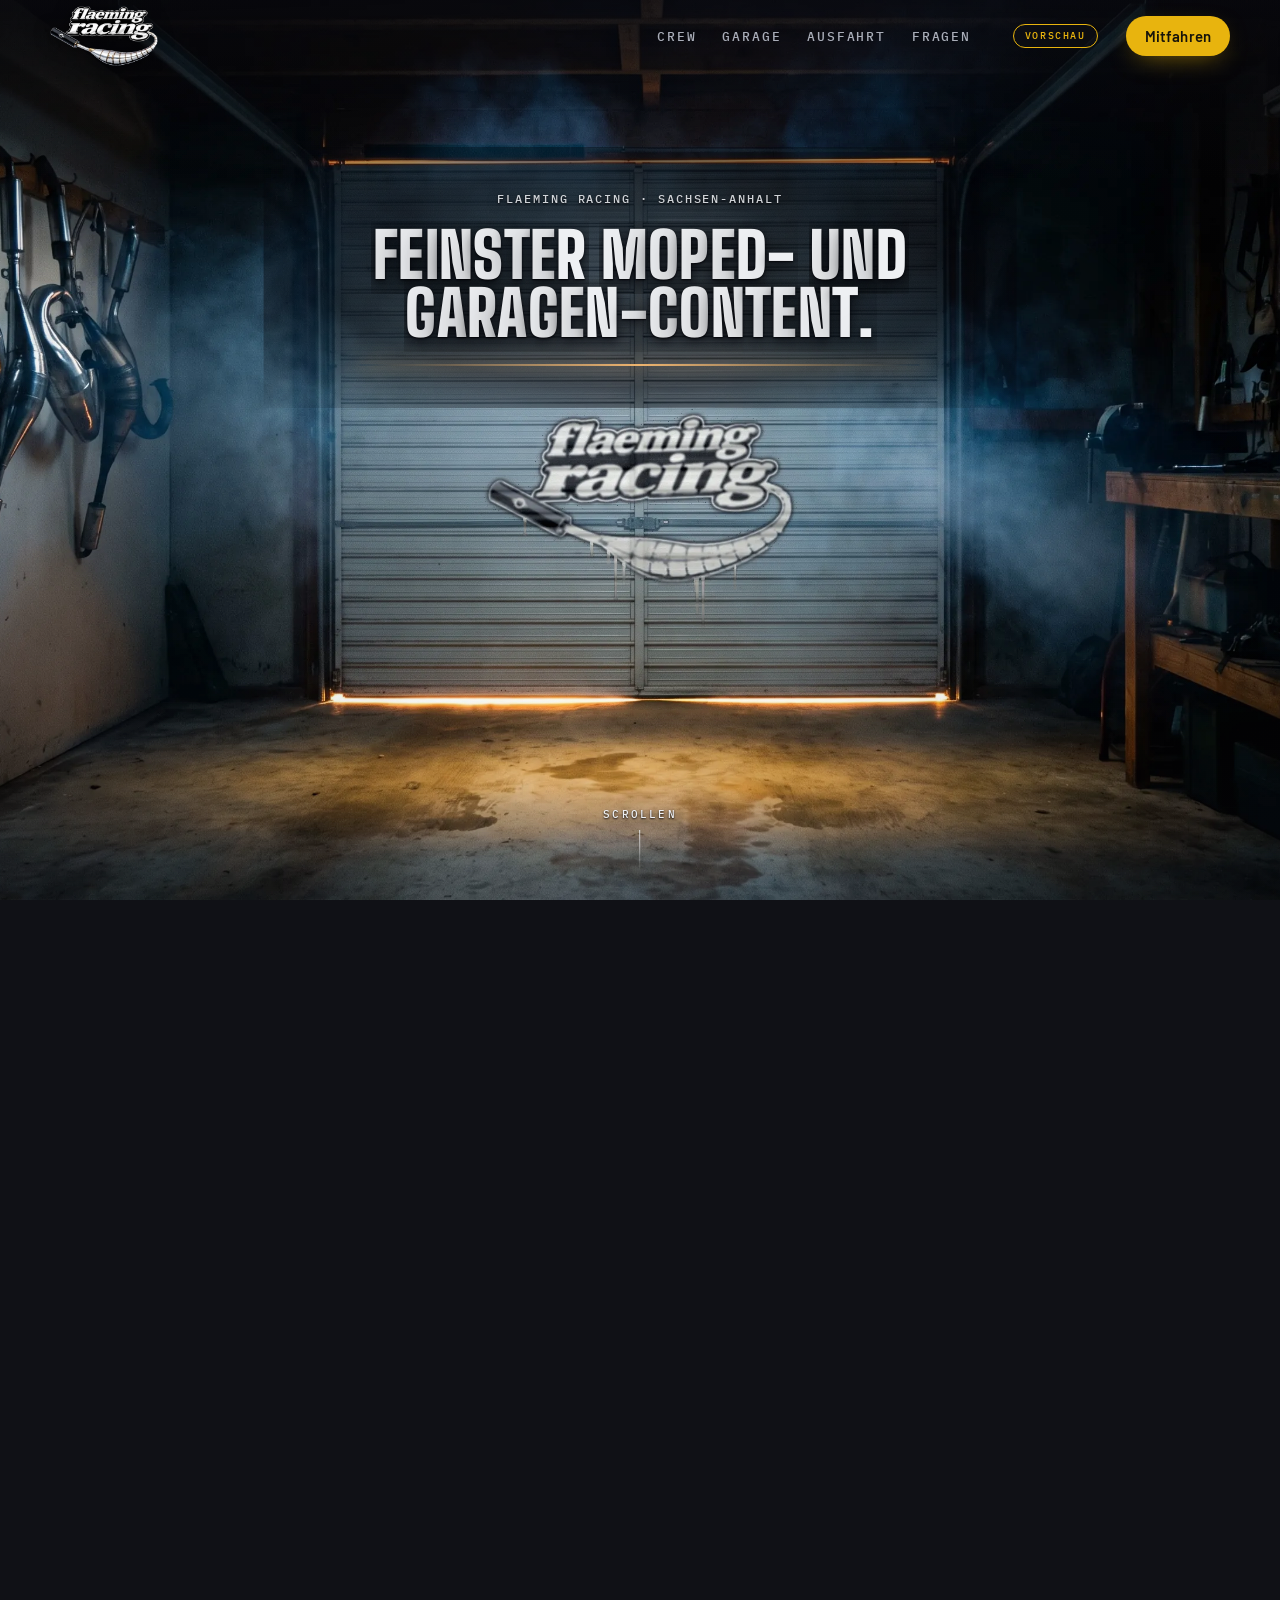
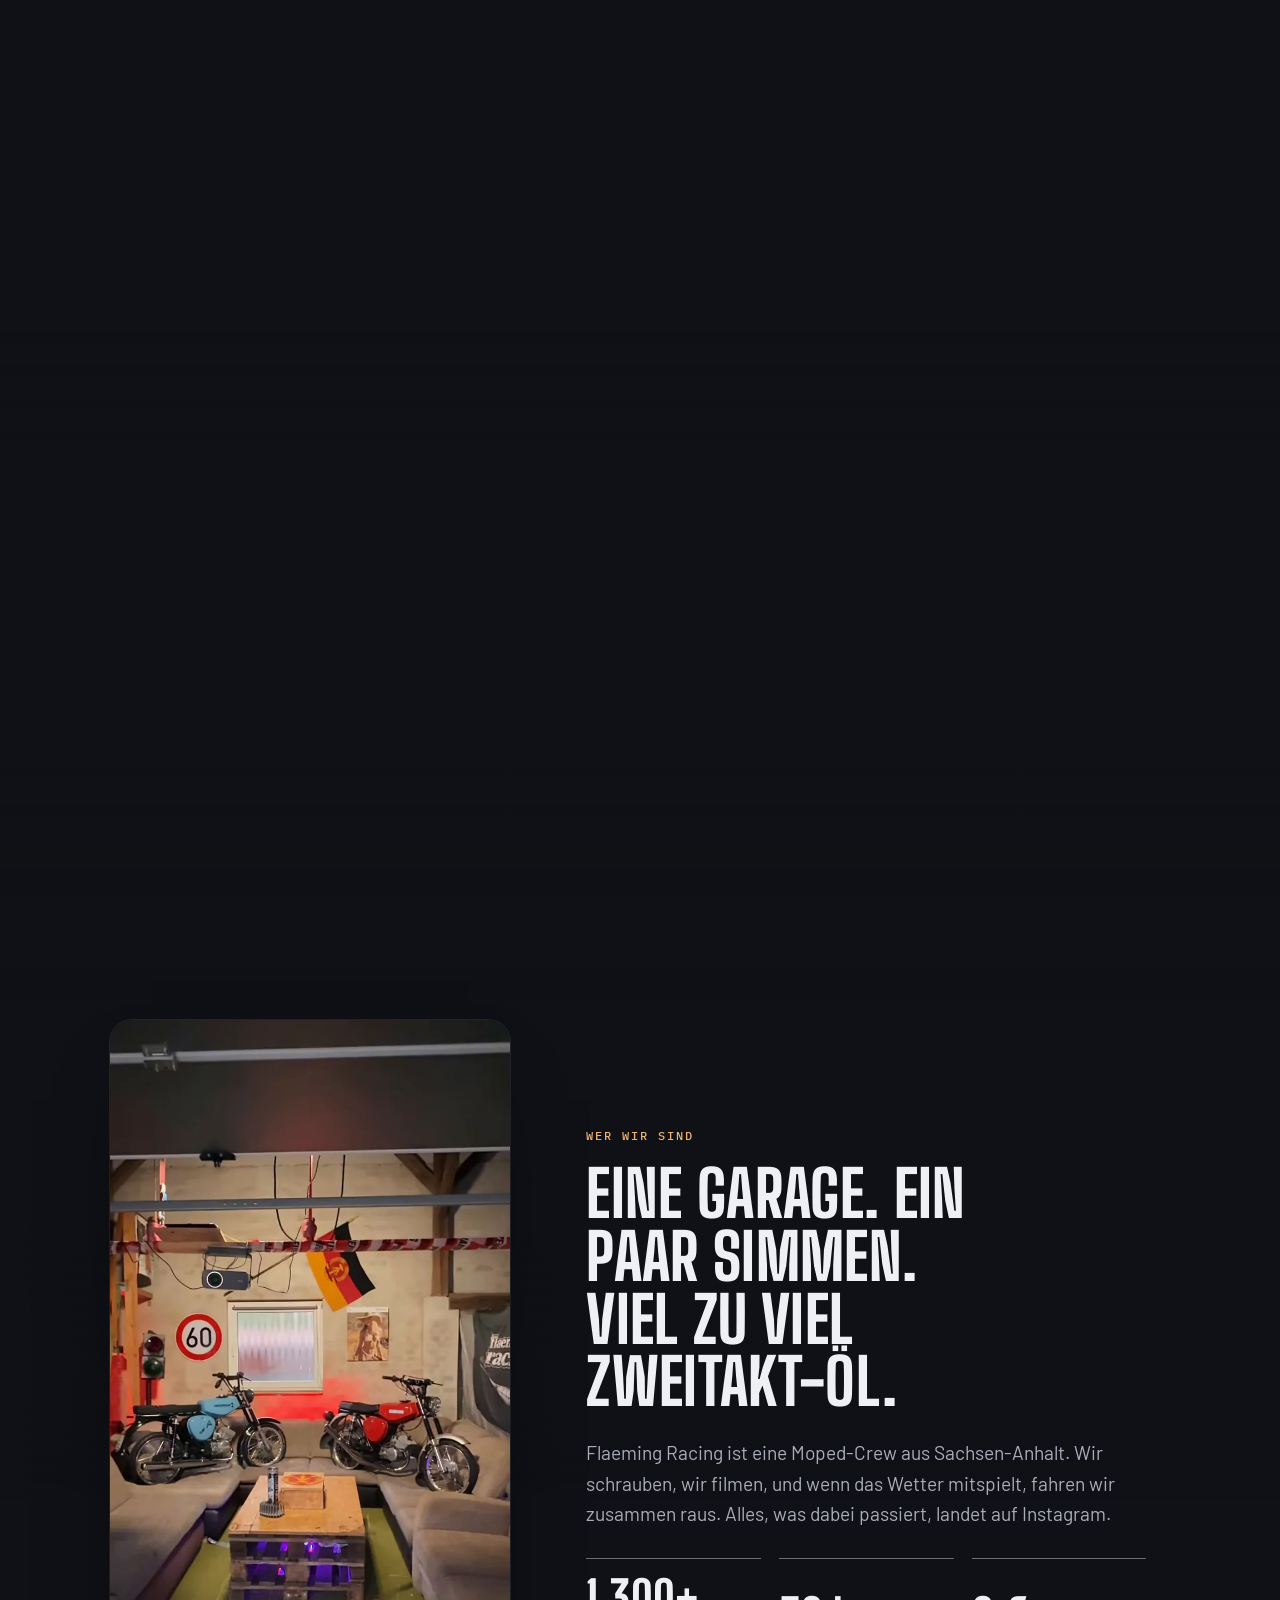
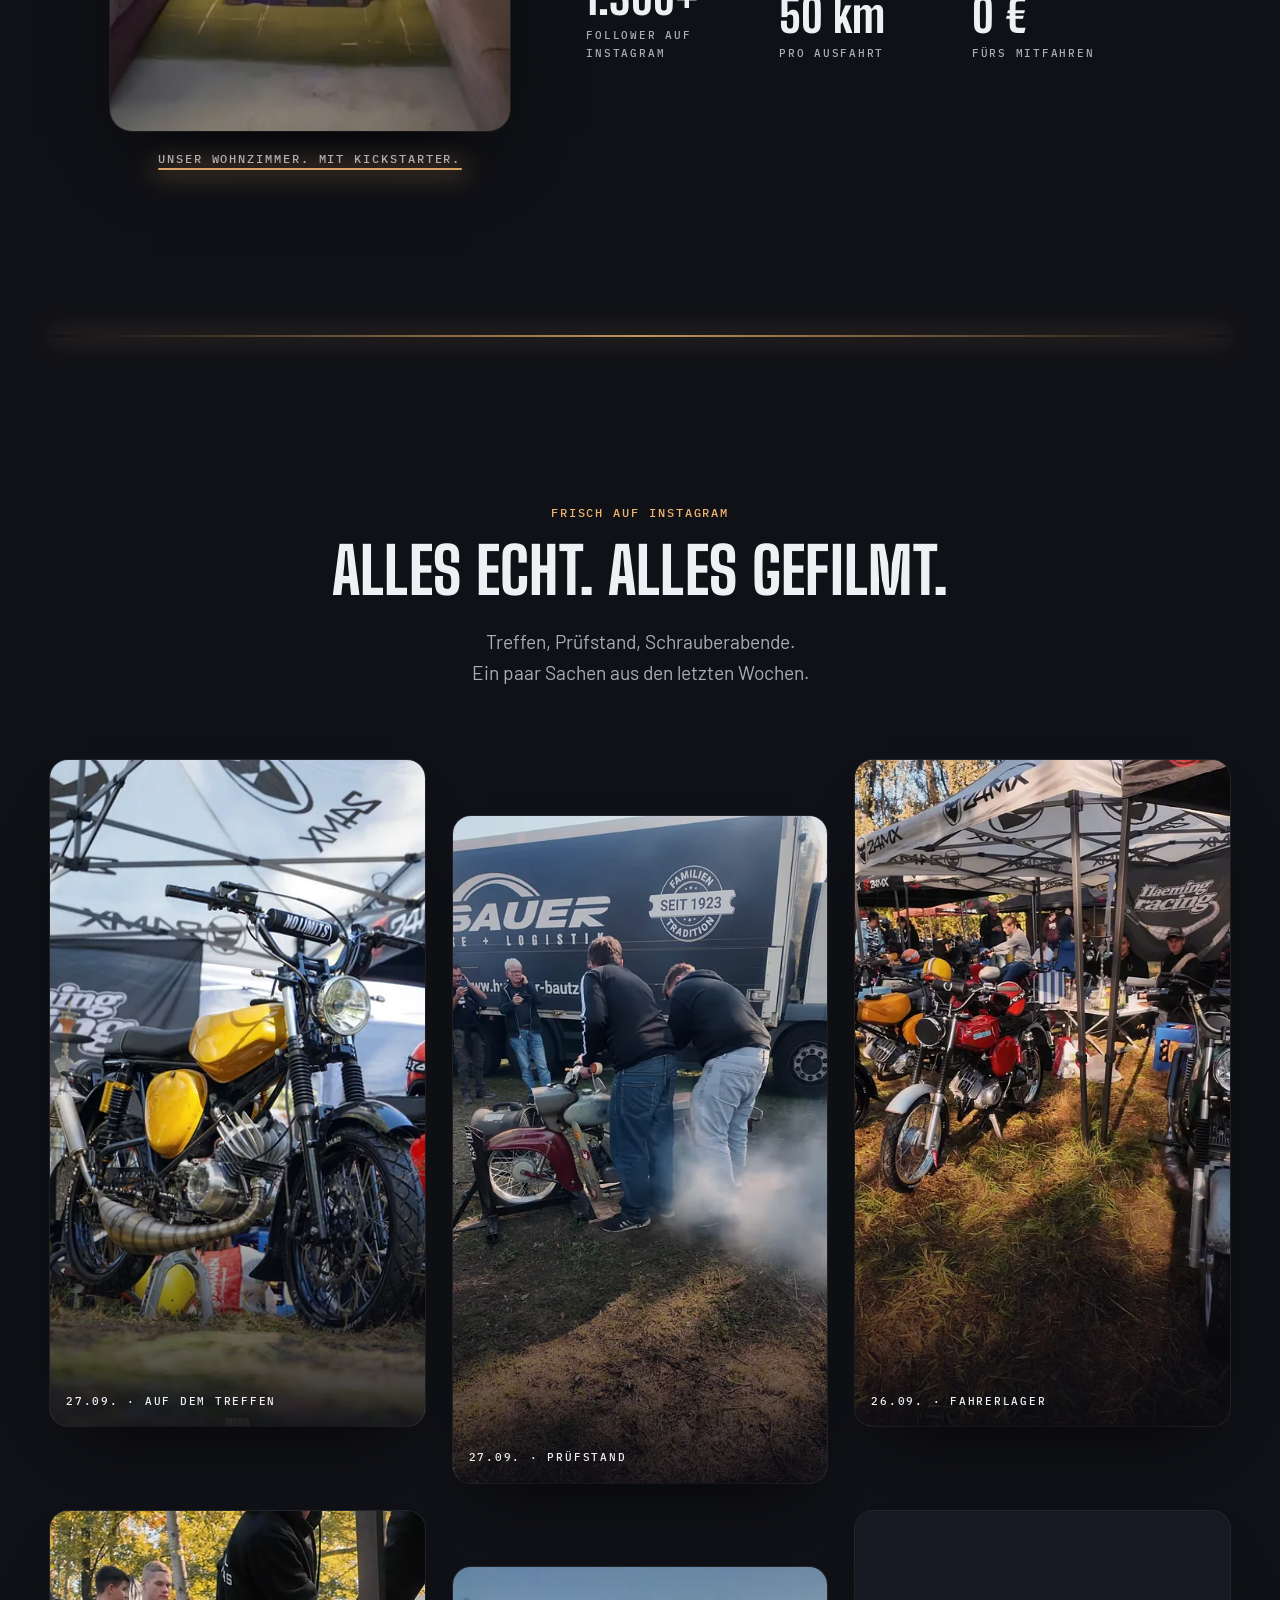
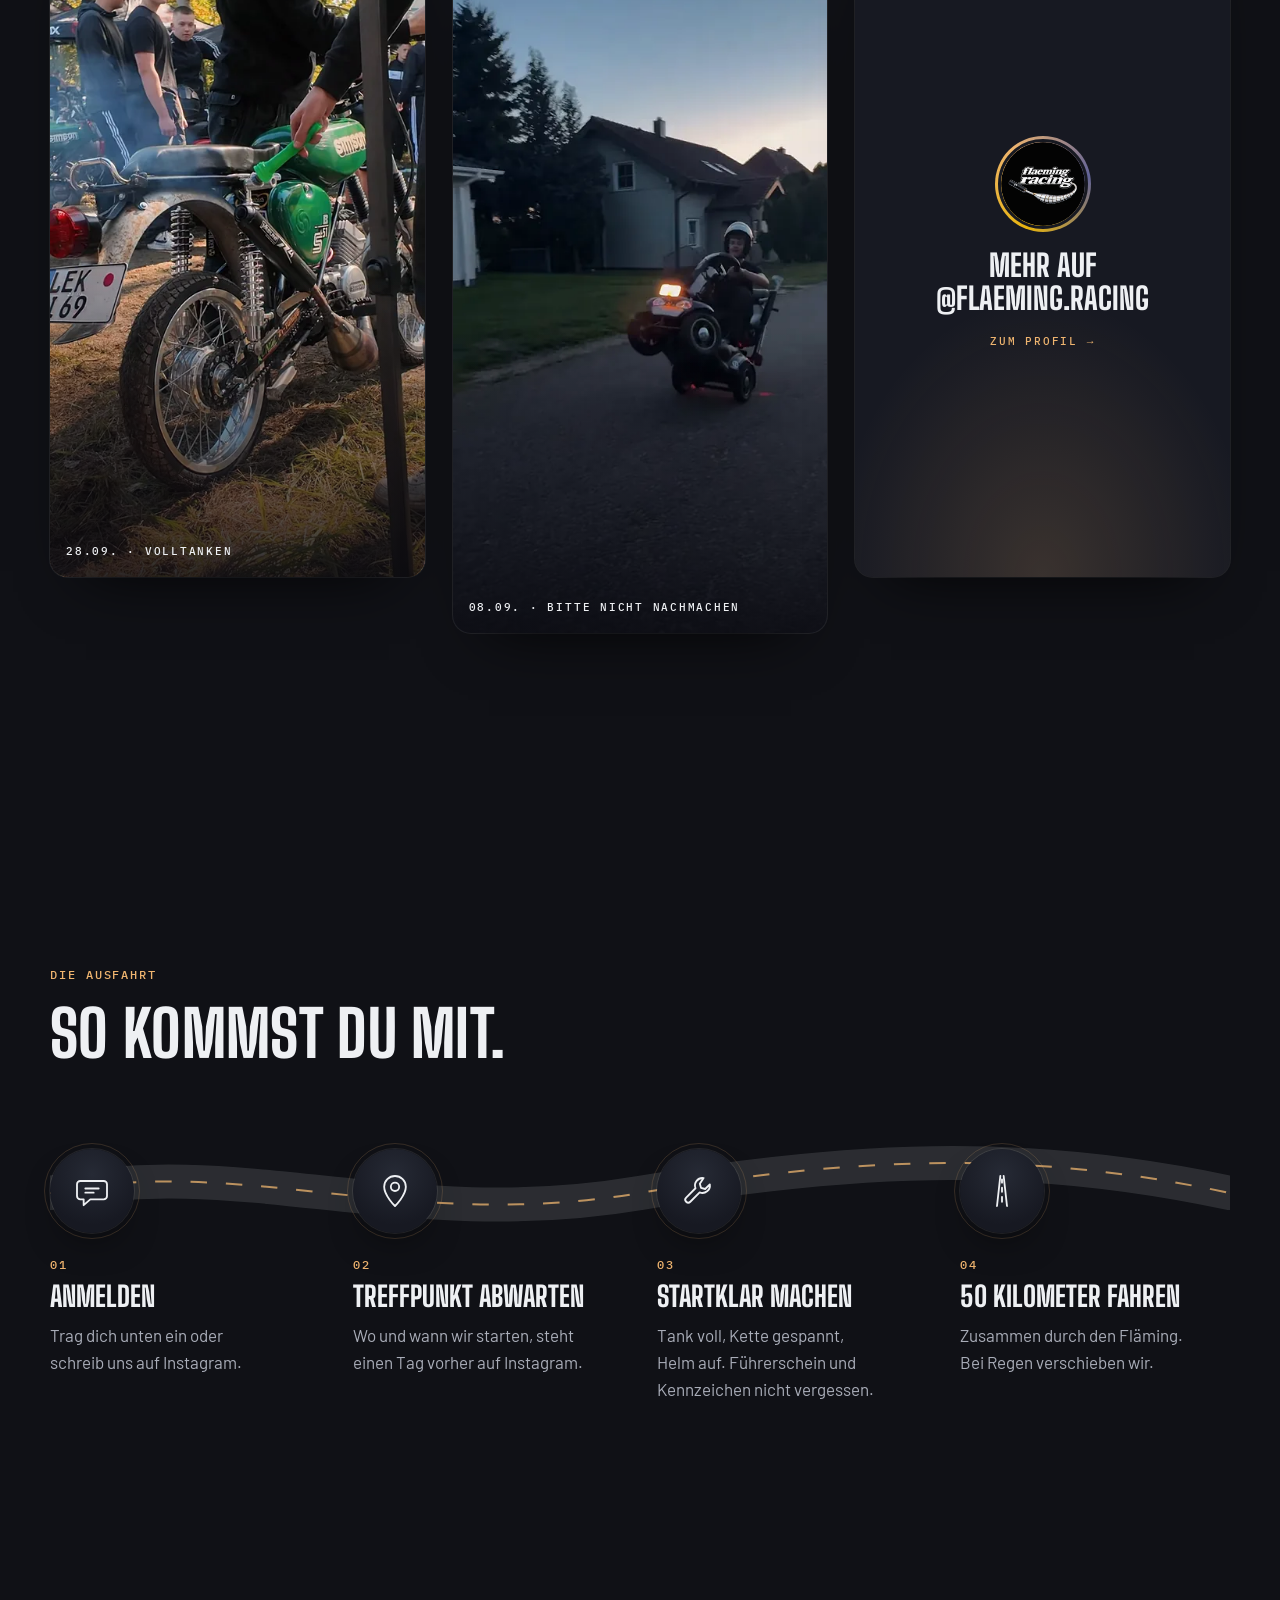
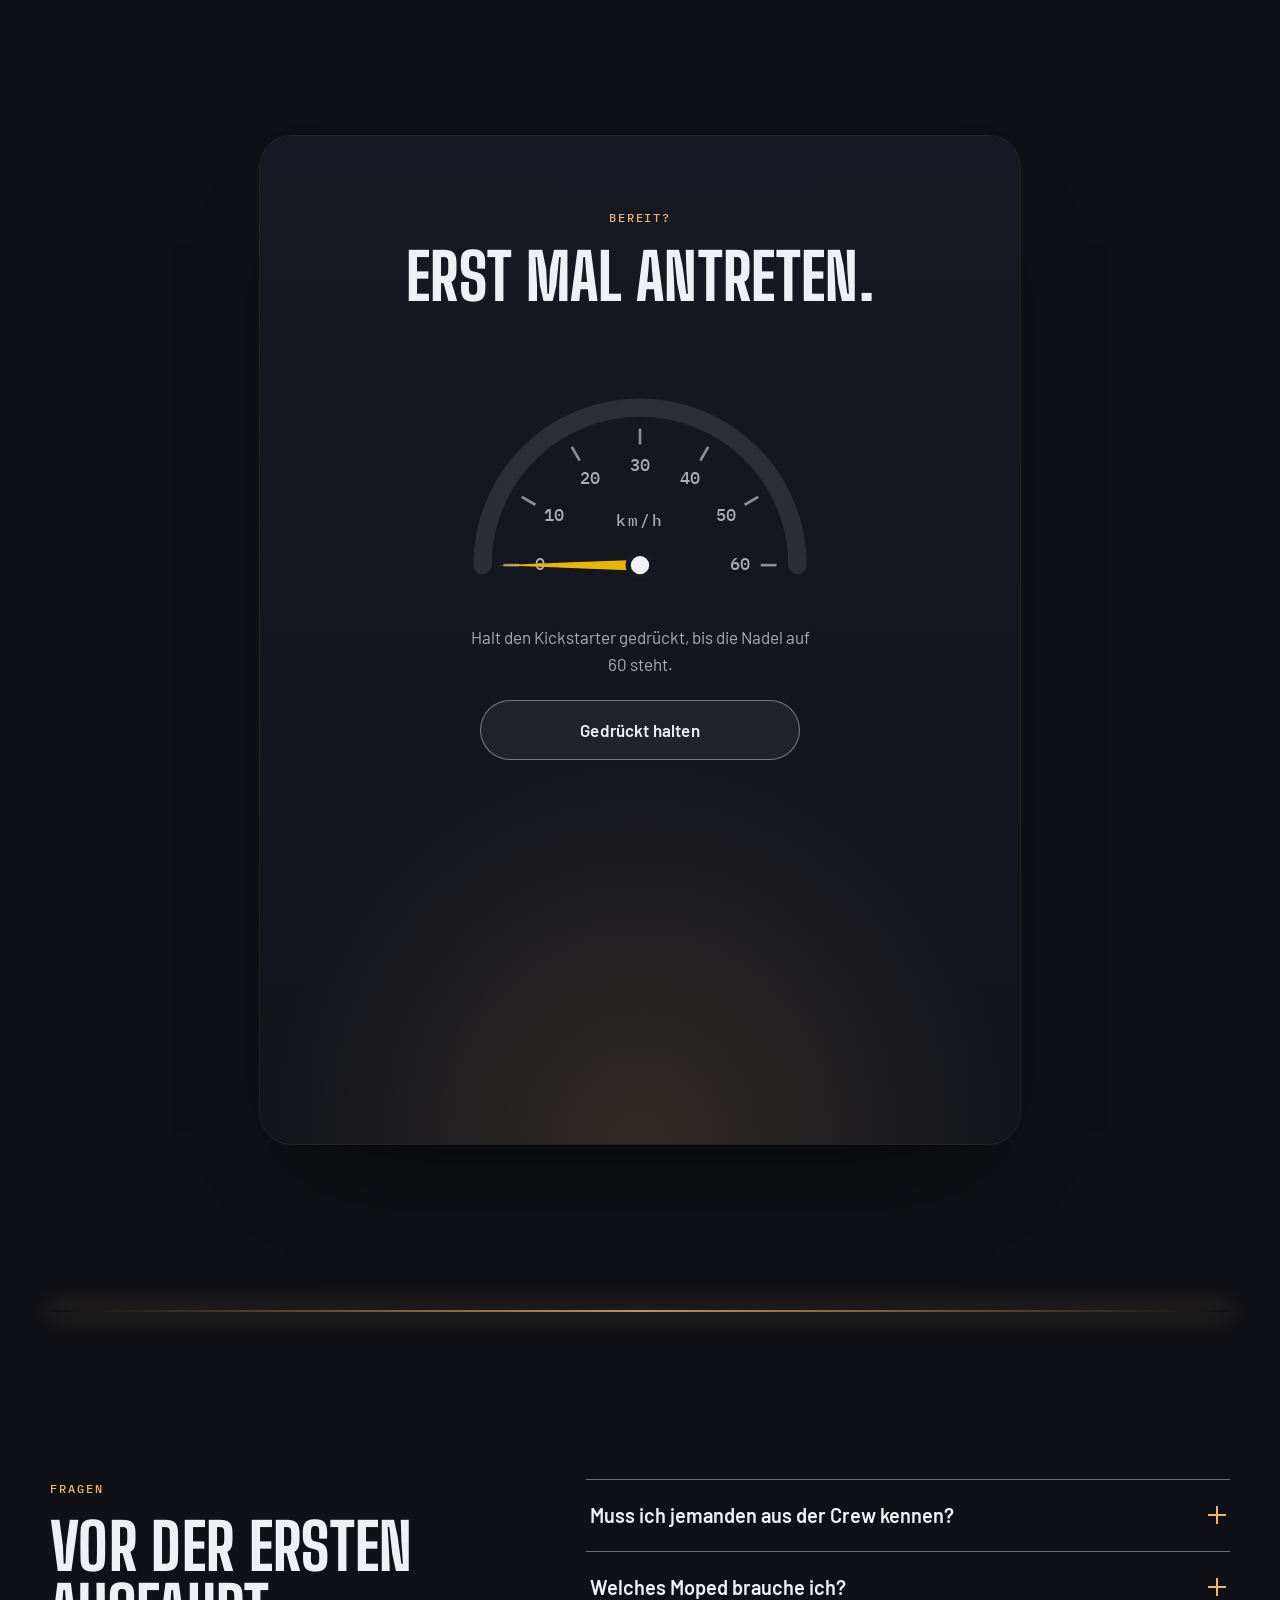
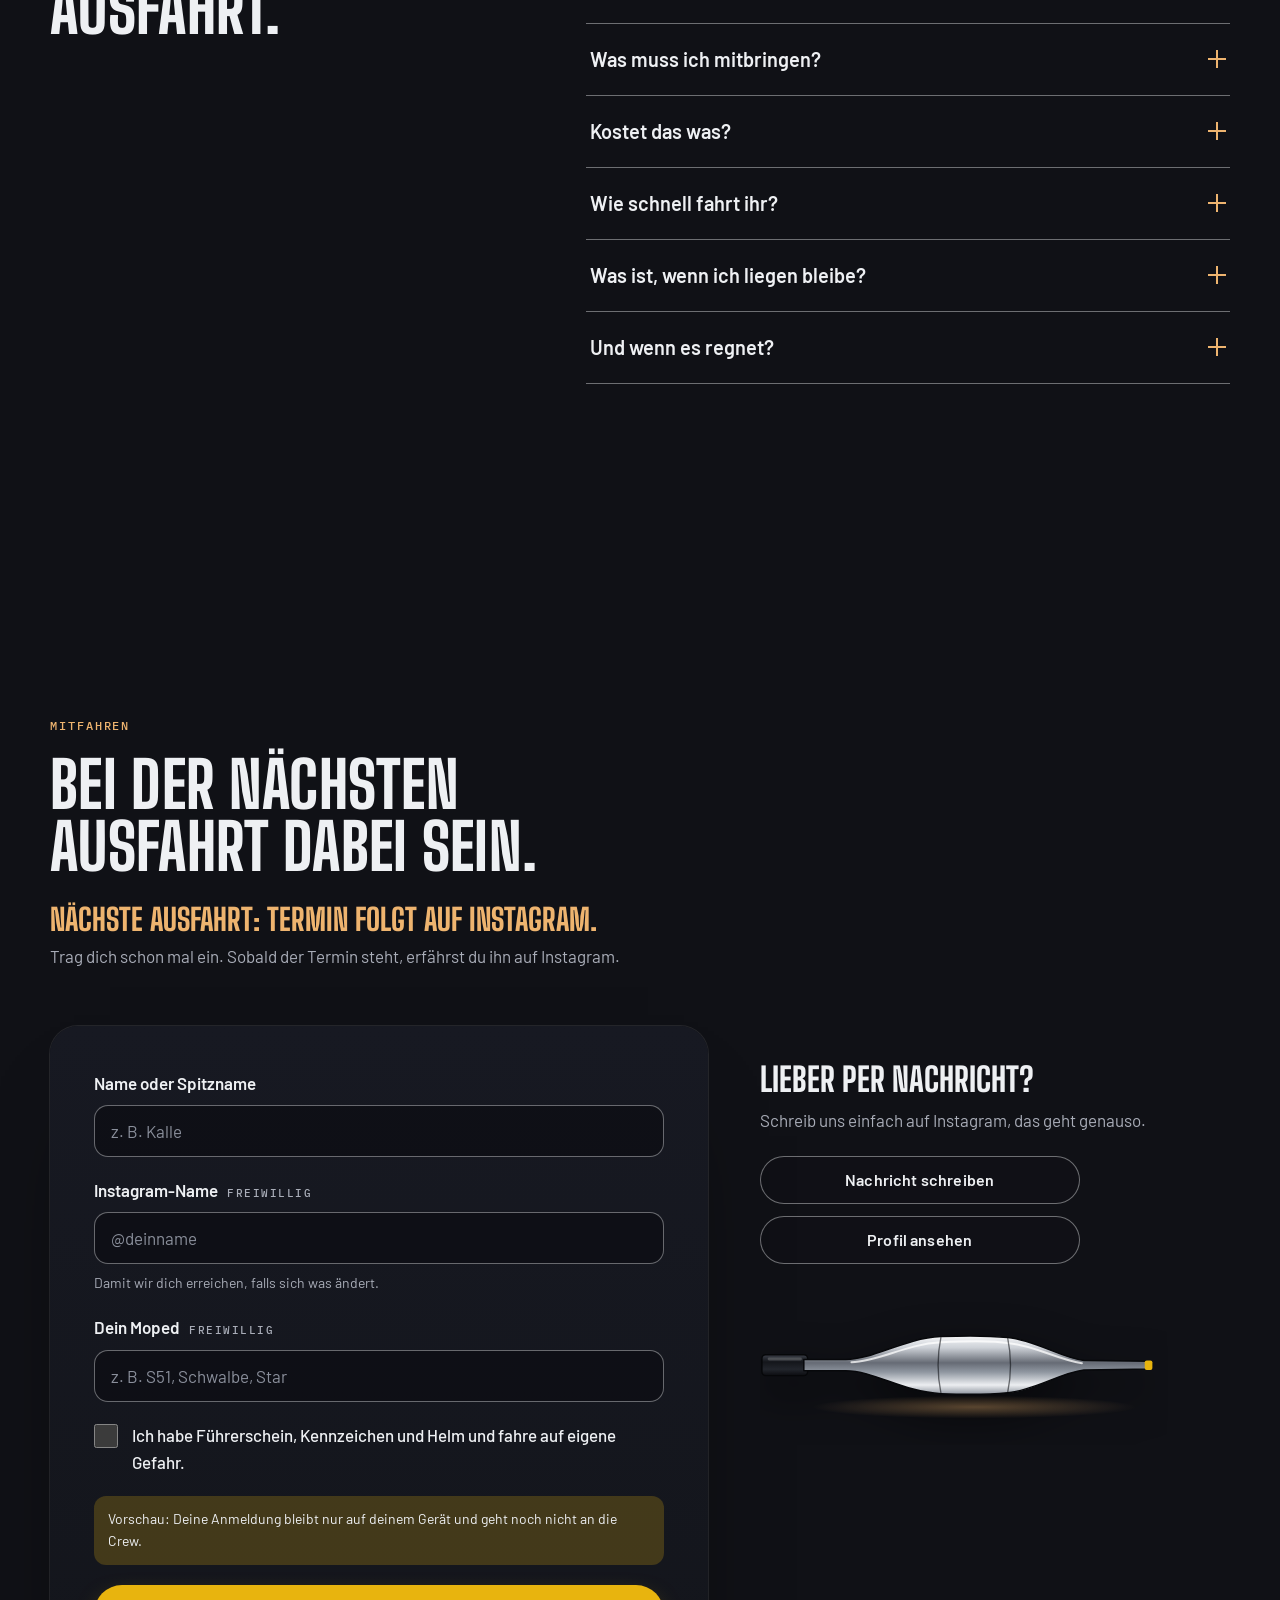
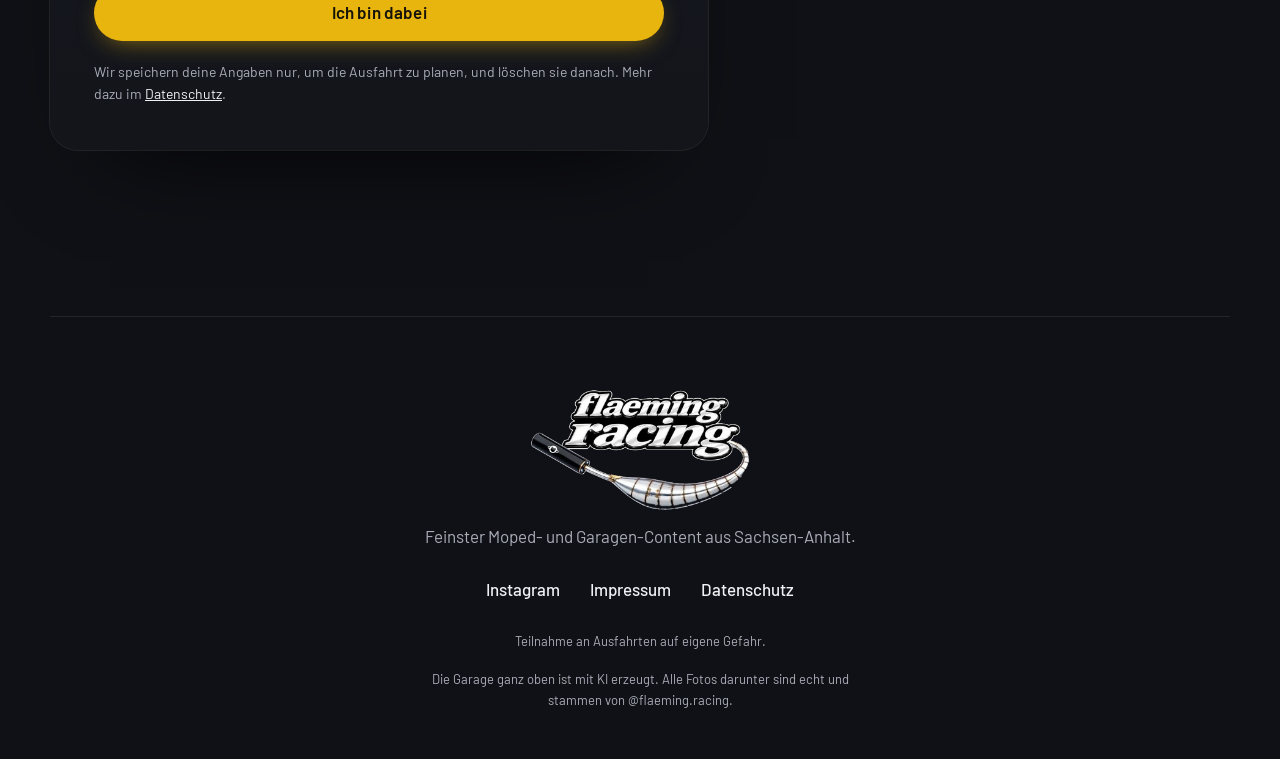
==== commit 9781a86c: "Uebergang: Ausfahrt durchs Tor, dann Nacht - Held 670vh: nach der Torfahrt 150vh Ausfahrt - Kamera f" ====
--- a/index.html
+++ b/index.html
@@ -66,6 +66,7 @@
       <div class="scrim" aria-hidden="true"></div>
       <div class="ecke ecke-l" id="ecke-l" aria-hidden="true"></div>
       <div class="ecke ecke-r" id="ecke-r" aria-hidden="true"></div>
+      <div class="nachtschleier" id="nachtschleier" aria-hidden="true"></div>
 
       <div class="bands" id="bands">
         <div class="band b1" data-a="0" data-b="0.22" data-ramp="0.05">
@@ -108,6 +109,9 @@
       <svg class="ring" viewBox="0 0 48 48" aria-hidden="true"><circle cx="24" cy="24" r="20" fill="none" stroke="currentColor" stroke-width="3" stroke-dasharray="126" style="stroke-dashoffset:var(--ld,126)"/></svg>
     </div>
   </section>
+
+  <!-- Übergang: Die Nacht schiebt sich über die stehende Szene (nur mit Torfahrt) -->
+  <div class="nacht" aria-hidden="true"></div>
 
   <!-- Markenzeichen: der Auspuff zieht sich durch die Seite -->
   <div class="auspuff-feld" id="auspuff" aria-hidden="true">
--- a/assets/css/site.css
+++ b/assets/css/site.css
@@ -125,6 +125,18 @@
 .dunst.d2{left:1420px;top:330px;width:900px;height:600px;background:radial-gradient(closest-side,rgba(140,165,210,.24),rgba(140,165,210,.1) 55%,rgba(140,165,210,0));animation-duration:94s;animation-delay:-41s}
 .dunst.d3{left:840px;top:960px;width:1220px;height:360px;background:radial-gradient(closest-side,rgba(255,190,120,.22),rgba(255,190,120,.08) 55%,rgba(255,190,120,0));animation-duration:82s;animation-delay:-27s}
 @keyframes wabern{from{transform:translate3d(-60px,12px,0) scale(1)}to{transform:translate3d(80px,-34px,0) scale(1.16)}}
+/* Übergang in die Seite: Nachtschleier (Szene wird dunkler) und die Nacht, die sich von unten darüberschiebt */
+.nachtschleier{display:none;position:absolute;inset:0;pointer-events:none;background:#07080b;opacity:0;will-change:opacity}
+html.scrub .nachtschleier{display:block}
+.nacht{display:none}
+html.scrub .nacht{display:block;position:relative;z-index:2;height:100vh;margin-top:-100vh;pointer-events:none;
+  background:linear-gradient(180deg,rgba(16,17,22,0) 0%,rgba(16,17,22,.5) 30%,rgba(16,17,22,.86) 55%,rgba(16,17,22,.98) 78%,var(--canvas) 100%)}
+html.scrub .crew{position:relative;z-index:3;margin-top:-26vh;padding-top:24px}
+/* Unter dem Held läuft die flache Seitenfarbe weich in den Hintergrund mit Dunst aus (sonst bleibt eine Kante) */
+html.scrub .nacht::after,html:not(.scrub) .hero::after{content:"";position:absolute;left:0;right:0;top:100%;height:30vh;pointer-events:none;
+  background:linear-gradient(180deg,var(--canvas),rgba(16,17,22,0))}
+/* Ohne Torfahrt (reduzierte Bewegung, kein JavaScript): weicher Verlauf unten am Standbild */
+html:not(.scrub) .wrap::after{content:"";position:absolute;inset:auto 0 0 0;height:30%;pointer-events:none;background:linear-gradient(180deg,rgba(16,17,22,0),var(--canvas))}
 .scrim{position:absolute;inset:0;pointer-events:none;
   background:linear-gradient(180deg,rgba(10,10,16,.62) 0,rgba(10,10,16,0) 20%),radial-gradient(ellipse 120% 90% at 50% 45%,rgba(10,10,18,0) 35%,rgba(10,10,18,.62) 100%)}
 
@@ -189,7 +201,7 @@
 .ring.fertig{opacity:0}
 
 /* Scroll-Modus (JavaScript an, keine reduzierte Bewegung) */
-html.scrub .hero{height:520vh}
+html.scrub .hero{height:670vh}   /* 520vh Torfahrt + 150vh Rausfahren */
 html.scrub .wrap{position:sticky;top:0;background:#0b0b0f}
 html.scrub .stage{display:block}
 html.scrub .bands{display:block}
@@ -198,7 +210,7 @@
 html.scrub .ring{display:block}
 
 /* ---------- Auspuff: das Markenzeichen am linken Rand ---------- */
-.auspuff-feld{position:absolute;left:0;width:90px;pointer-events:none;z-index:1}
+.auspuff-feld{position:absolute;left:0;width:90px;pointer-events:none;z-index:3}   /* über der Nacht, wie die Crew */
 .auspuff{position:absolute;inset:0;width:100%;height:100%;overflow:visible}
 .rohr{fill:none;stroke:url(#chrom);stroke-width:10;stroke-linecap:butt;stroke-linejoin:round}
 .rohr-kante{fill:none;stroke:#07080b;stroke-width:13;stroke-linecap:butt;stroke-linejoin:round}
